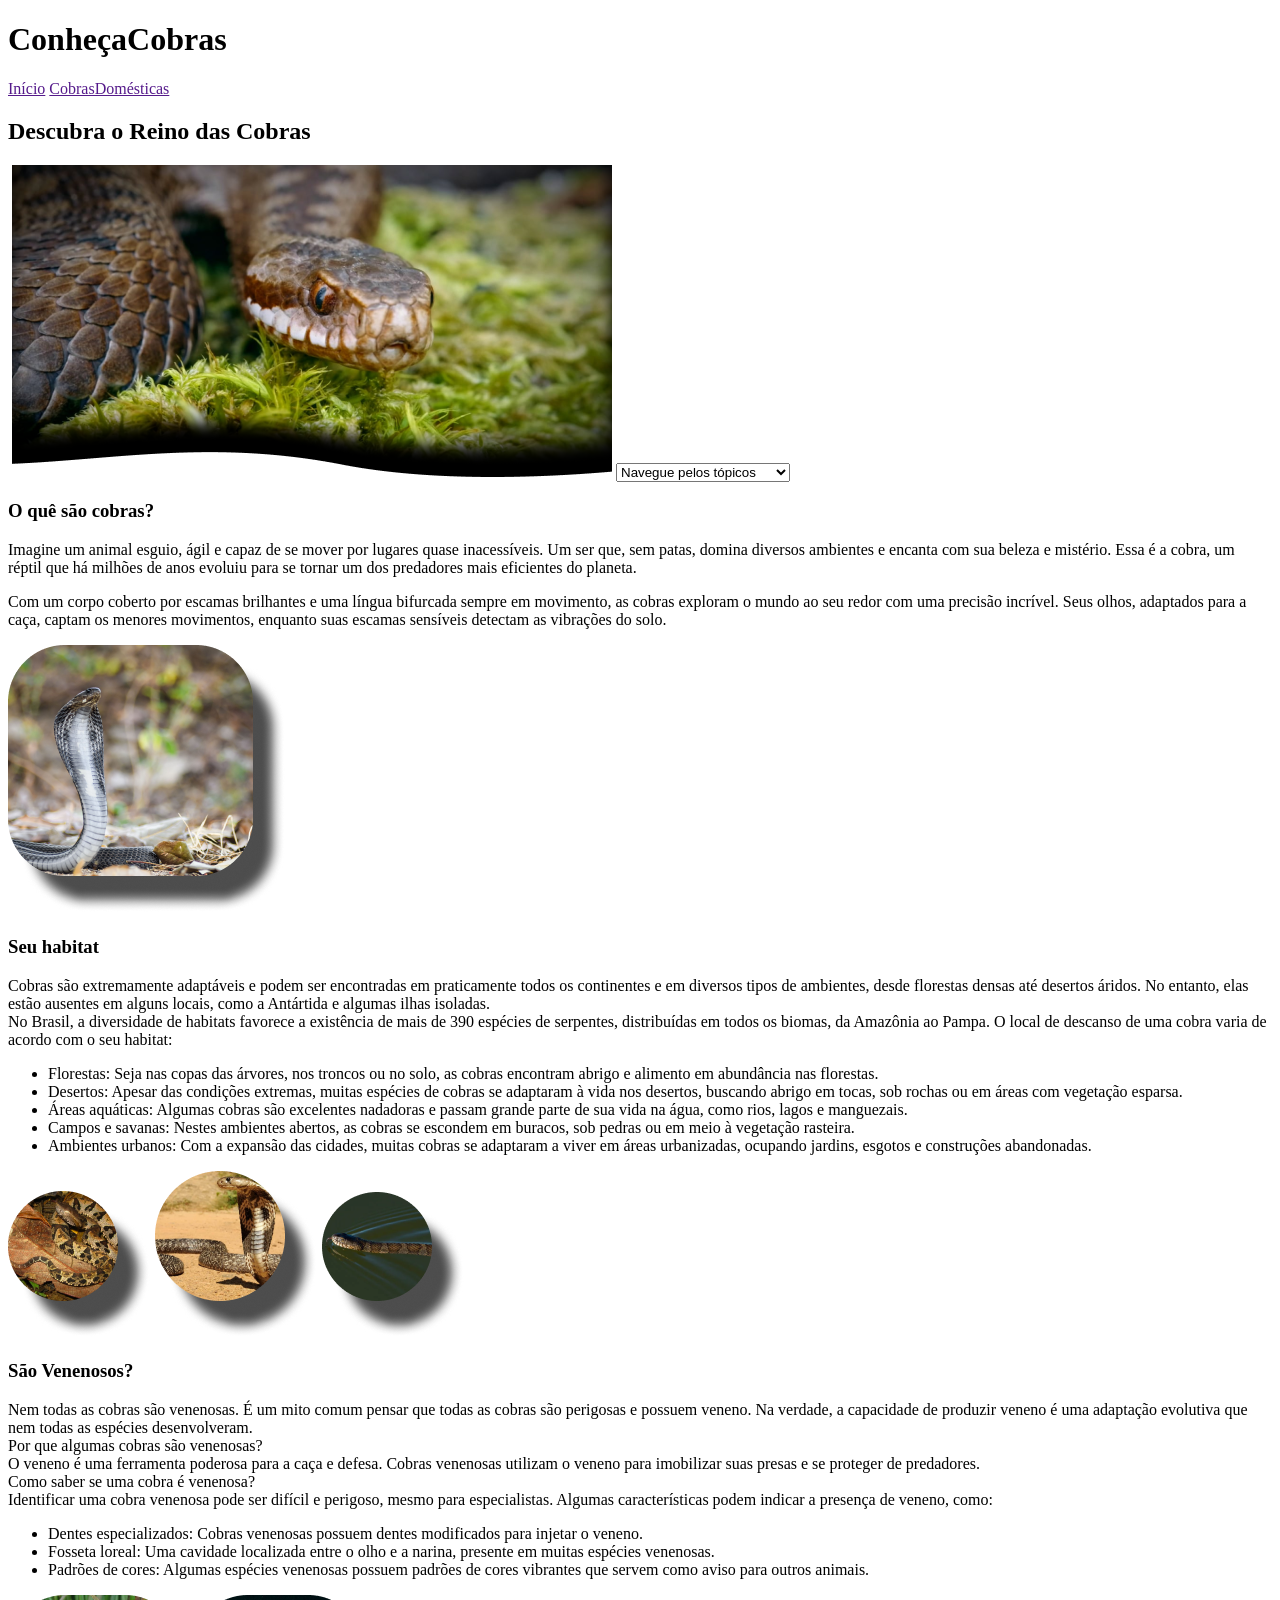
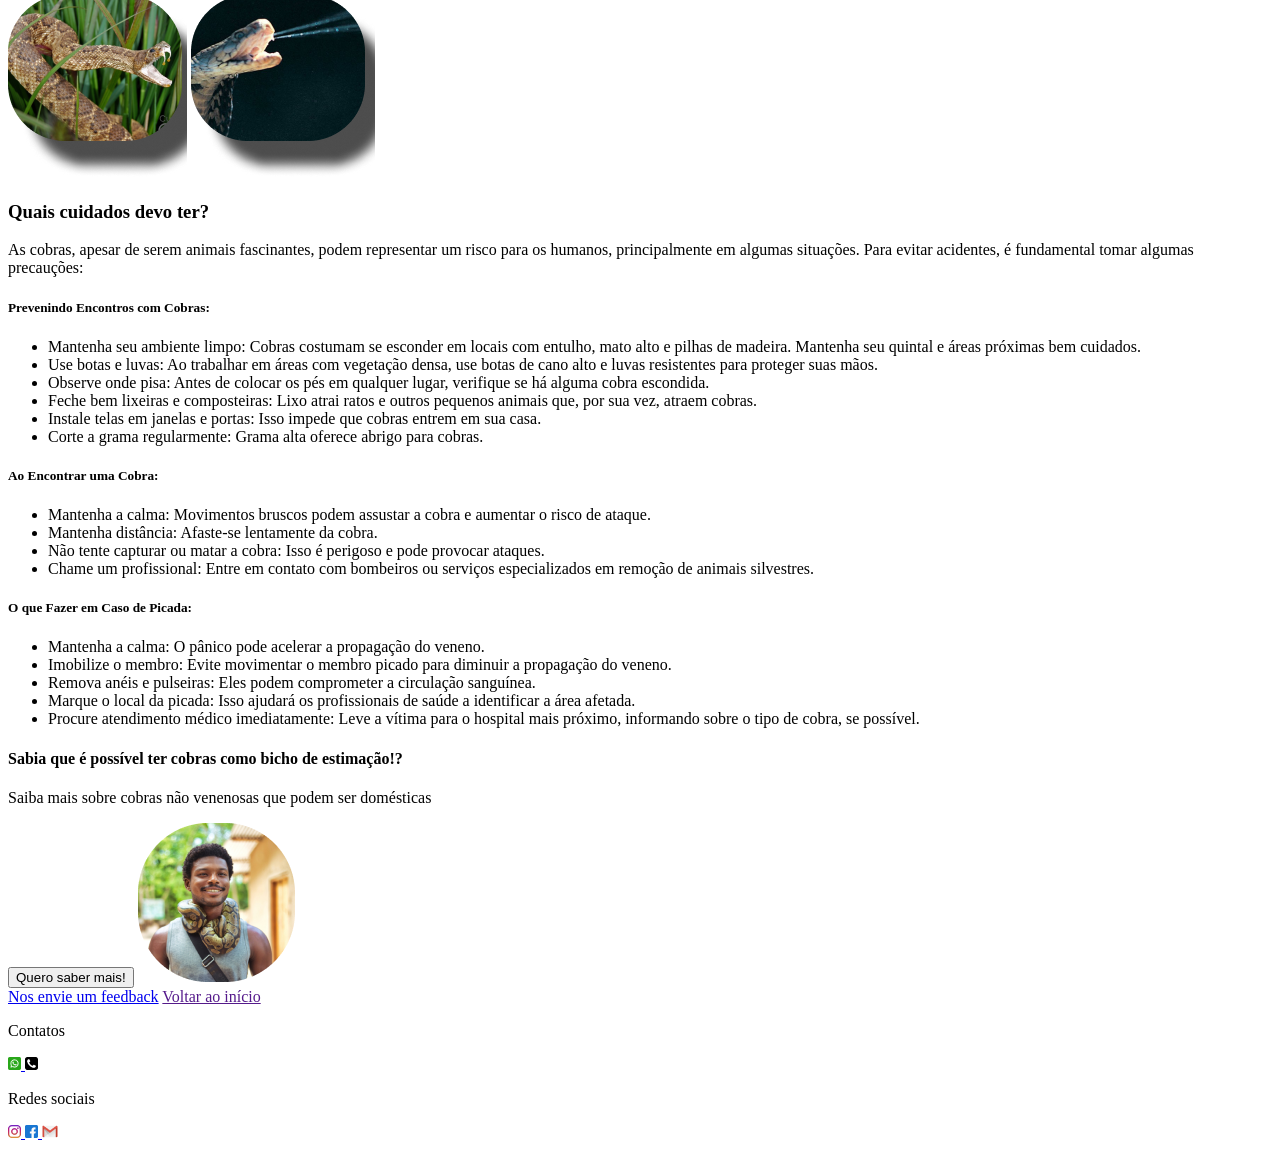
==== index.html @ bbc203fa "Att" ====
<!DOCTYPE html>
<html lang="pt-br">

<head>
  <meta charset="UTF-8" />
  <meta name="viewport" content="width=device-width, initial-scale=1.0" />
  <title>ConheçaCobras</title>
</head>

<body>
  <header>
    <h1>ConheçaCobras</h1>
    <nav>
      <a href="">Início</a>
      <a href="">CobrasDomésticas</a>
    </nav>
  </header>

  <main>
    <!-- Banner -->
    <div>
      <h2>Descubra o Reino das Cobras</h2>
      <img src="" alt="">
      <img src="/IMG/BannerPrincipal.png" alt="" />
      <select name="" id="">
        <option value="0">Navegue pelos tópicos</option>
        <option value="">O quê são Cobras?</option>
        <option value="">Seu Habitat</option>
        <option value="">São venenosos?</option>
        <option value="">Quais cuidados devo ter?</option>
      </select>
    </div>
    <!--Section Cobras  -->
    <section>
      <h3>O quê são cobras?</h3>
      <p>
        Imagine um animal esguio, ágil e capaz de se mover por lugares quase
        inacessíveis. Um ser que, sem patas, domina diversos ambientes e
        encanta com sua beleza e mistério. Essa é a cobra, um réptil que há
        milhões de anos evoluiu para se tornar um dos predadores mais
        eficientes do planeta.
      </p>
      <p>
        Com um corpo coberto por escamas brilhantes e uma língua bifurcada
        sempre em movimento, as cobras exploram o mundo ao seu redor com uma
        precisão incrível. Seus olhos, adaptados para a caça, captam os
        menores movimentos, enquanto suas escamas sensíveis detectam as
        vibrações do solo.
      </p>
      <img src="/IMG/ImagemSect1.png" alt="Imagem foco na cobra" />
    </section>
    <!-- Section Habitat -->
    <section>
      <h3>Seu habitat</h3>
      <p>
        Cobras são extremamente adaptáveis e podem ser encontradas em
        praticamente todos os continentes e em diversos tipos de ambientes,
        desde florestas densas até desertos áridos. No entanto, elas estão
        ausentes em alguns locais, como a Antártida e algumas ilhas isoladas.
        <br />
        No Brasil, a diversidade de habitats favorece a existência de mais de
        390 espécies de serpentes, distribuídas em todos os biomas, da
        Amazônia ao Pampa. O local de descanso de uma cobra varia de acordo
        com o seu habitat:
      </p>
      <ul>
        <li>
          Florestas: Seja nas copas das árvores, nos troncos ou no solo, as
          cobras encontram abrigo e alimento em abundância nas florestas.
        </li>
        <li>
          Desertos: Apesar das condições extremas, muitas espécies de cobras
          se adaptaram à vida nos desertos, buscando abrigo em tocas, sob
          rochas ou em áreas com vegetação esparsa.
        </li>
        <li>
          Áreas aquáticas: Algumas cobras são excelentes nadadoras e passam
          grande parte de sua vida na água, como rios, lagos e manguezais.
        </li>
        <li>
          Campos e savanas: Nestes ambientes abertos, as cobras se escondem em
          buracos, sob pedras ou em meio à vegetação rasteira.
        </li>
        <li>
          Ambientes urbanos: Com a expansão das cidades, muitas cobras se
          adaptaram a viver em áreas urbanizadas, ocupando jardins, esgotos e
          construções abandonadas.
        </li>
      </ul>
      <img src="/IMG/imgSect2.png" alt="Cobra em cima de folhas" />
      <img src="/IMG/imgSect2.1.png" alt="Cobra na areia amarela" />
      <img src="/IMG/imgSect2.2.png" alt="Cobra nadando" />
    </section>
    <!-- Section Veneno -->
    <section>
      <h3>São Venenosos?</h3>
      <p>
        Nem todas as cobras são venenosas. É um mito comum pensar que todas as
        cobras são perigosas e possuem veneno. Na verdade, a capacidade de
        produzir veneno é uma adaptação evolutiva que nem todas as espécies
        desenvolveram. <br />
        Por que algumas cobras são venenosas? <br />
        O veneno é uma ferramenta poderosa para a caça e defesa. Cobras
        venenosas utilizam o veneno para imobilizar suas presas e se proteger
        de predadores. <br />
        Como saber se uma cobra é venenosa? <br />
        Identificar uma cobra venenosa pode ser difícil e perigoso, mesmo para
        especialistas. Algumas características podem indicar a presença de
        veneno, como:
      </p>
      <ul>
        <li>
          Dentes especializados: Cobras venenosas possuem dentes modificados
          para injetar o veneno.
        </li>
        <li>
          Fosseta loreal: Uma cavidade localizada entre o olho e a narina,
          presente em muitas espécies venenosas.
        </li>
        <li>
          Padrões de cores: Algumas espécies venenosas possuem padrões de
          cores vibrantes que servem como aviso para outros animais.
        </li>
      </ul>
      <img src="/IMG/imgsect3.png" alt="Cobra de boca aberta pingando veneno" />
      <img src="/IMG/imgsect3.1.png" alt="Cobra espirrando veneno para fora da boca dela" />
    </section>
    <!-- Section cuidados -->
    <section>
      <h3>Quais cuidados devo ter?</h3>
      <div>
        <!-- Coloco assim? -->
        <!--  -->
        <p>
          As cobras, apesar de serem animais fascinantes, podem representar um
          risco para os humanos, principalmente em algumas situações. Para
          evitar acidentes, é fundamental tomar algumas precauções:
        </p>
      </div>
      <h5>Prevenindo Encontros com Cobras:</h5>
      <ul>
        <li>
          Mantenha seu ambiente limpo: Cobras costumam se esconder em locais
          com entulho, mato alto e pilhas de madeira. Mantenha seu quintal e
          áreas próximas bem cuidados.
        </li>
        <li>
          Use botas e luvas: Ao trabalhar em áreas com vegetação densa, use
          botas de cano alto e luvas resistentes para proteger suas mãos.
        </li>
        <li>
          Observe onde pisa: Antes de colocar os pés em qualquer lugar,
          verifique se há alguma cobra escondida.
        </li>
        <li>
          Feche bem lixeiras e composteiras: Lixo atrai ratos e outros
          pequenos animais que, por sua vez, atraem cobras.
        </li>
        <li>
          Instale telas em janelas e portas: Isso impede que cobras entrem em
          sua casa.
        </li>
        <li>
          Corte a grama regularmente: Grama alta oferece abrigo para cobras.
        </li>
      </ul>
      <h5>Ao Encontrar uma Cobra:</h5>
      <ul>
        <li>
          Mantenha a calma: Movimentos bruscos podem assustar a cobra e
          aumentar o risco de ataque.
        </li>
        <li>Mantenha distância: Afaste-se lentamente da cobra.</li>
        <li>
          Não tente capturar ou matar a cobra: Isso é perigoso e pode provocar
          ataques.
        </li>
        <li>
          Chame um profissional: Entre em contato com bombeiros ou serviços
          especializados em remoção de animais silvestres.
        </li>
      </ul>
      <h5>O que Fazer em Caso de Picada:</h5>
      <ul>
        <li>
          Mantenha a calma: O pânico pode acelerar a propagação do veneno.
        </li>
        <li>
          Imobilize o membro: Evite movimentar o membro picado para diminuir a
          propagação do veneno.
        </li>
        <li>
          Remova anéis e pulseiras: Eles podem comprometer a circulação
          sanguínea.
        </li>
        <li>
          Marque o local da picada: Isso ajudará os profissionais de saúde a
          identificar a área afetada.
        </li>
        <li>
          Procure atendimento médico imediatamente: Leve a vítima para o
          hospital mais próximo, informando sobre o tipo de cobra, se
          possível.
        </li>
      </ul>
    </section>
    <!-- Section link para Cobra Doméstica -->
    <section>
      <h4>Sabia que é possível ter cobras como bicho de estimação!?</h4>
      <p>Saiba mais sobre cobras não venenosas que podem ser domésticas</p>
      <button>Quero saber mais!</button>
      <img src="/IMG/HomemCriador.png" alt="Homem com uma cobra no pescoço sorrindo" />
      <img src="/IMG/Seta.png" alt="Seta indicando para o link" />
    </section>
  </main>
  <footer>
    <nav>
      <a href=")link da outra pag)">Nos envie um feedback</a>
      <a href="">Voltar ao início</a>
      <!-- Como faço a interação? -->
    </nav>
    <div>
      <p>Contatos</p>
      <a href="whatsapp.com" target="_blank">
        <img src="/IMG/whatsapp 1.png" alt="Logo Whatsapp" />
      </a>
      <a href="https://criarmeulink.com.br/u/1726640187" target="_blank">
        <img src="/IMG/botao-de-simbolo-de-telefone 1.png" alt="Logo Telefone" />
      </a>
    </div>
    <div>
      <p>Redes sociais</p>
      <a href="http://instagram.com" target="_blank">
        <img src="/IMG/instagram 1.png" alt="Logo Instagram" />
      </a>
      <a href="http://facebook.com" target="_blank">
        <img src="/IMG/facebook 1.png" alt="Logo Facebook" />
      </a>
      <a href="http://gmail.com" target="_blank">
        <img src="/IMG/gmail 1.png" alt="Logo Gmail" />
      </a>
    </div>
  </footer>
</body>

</html>
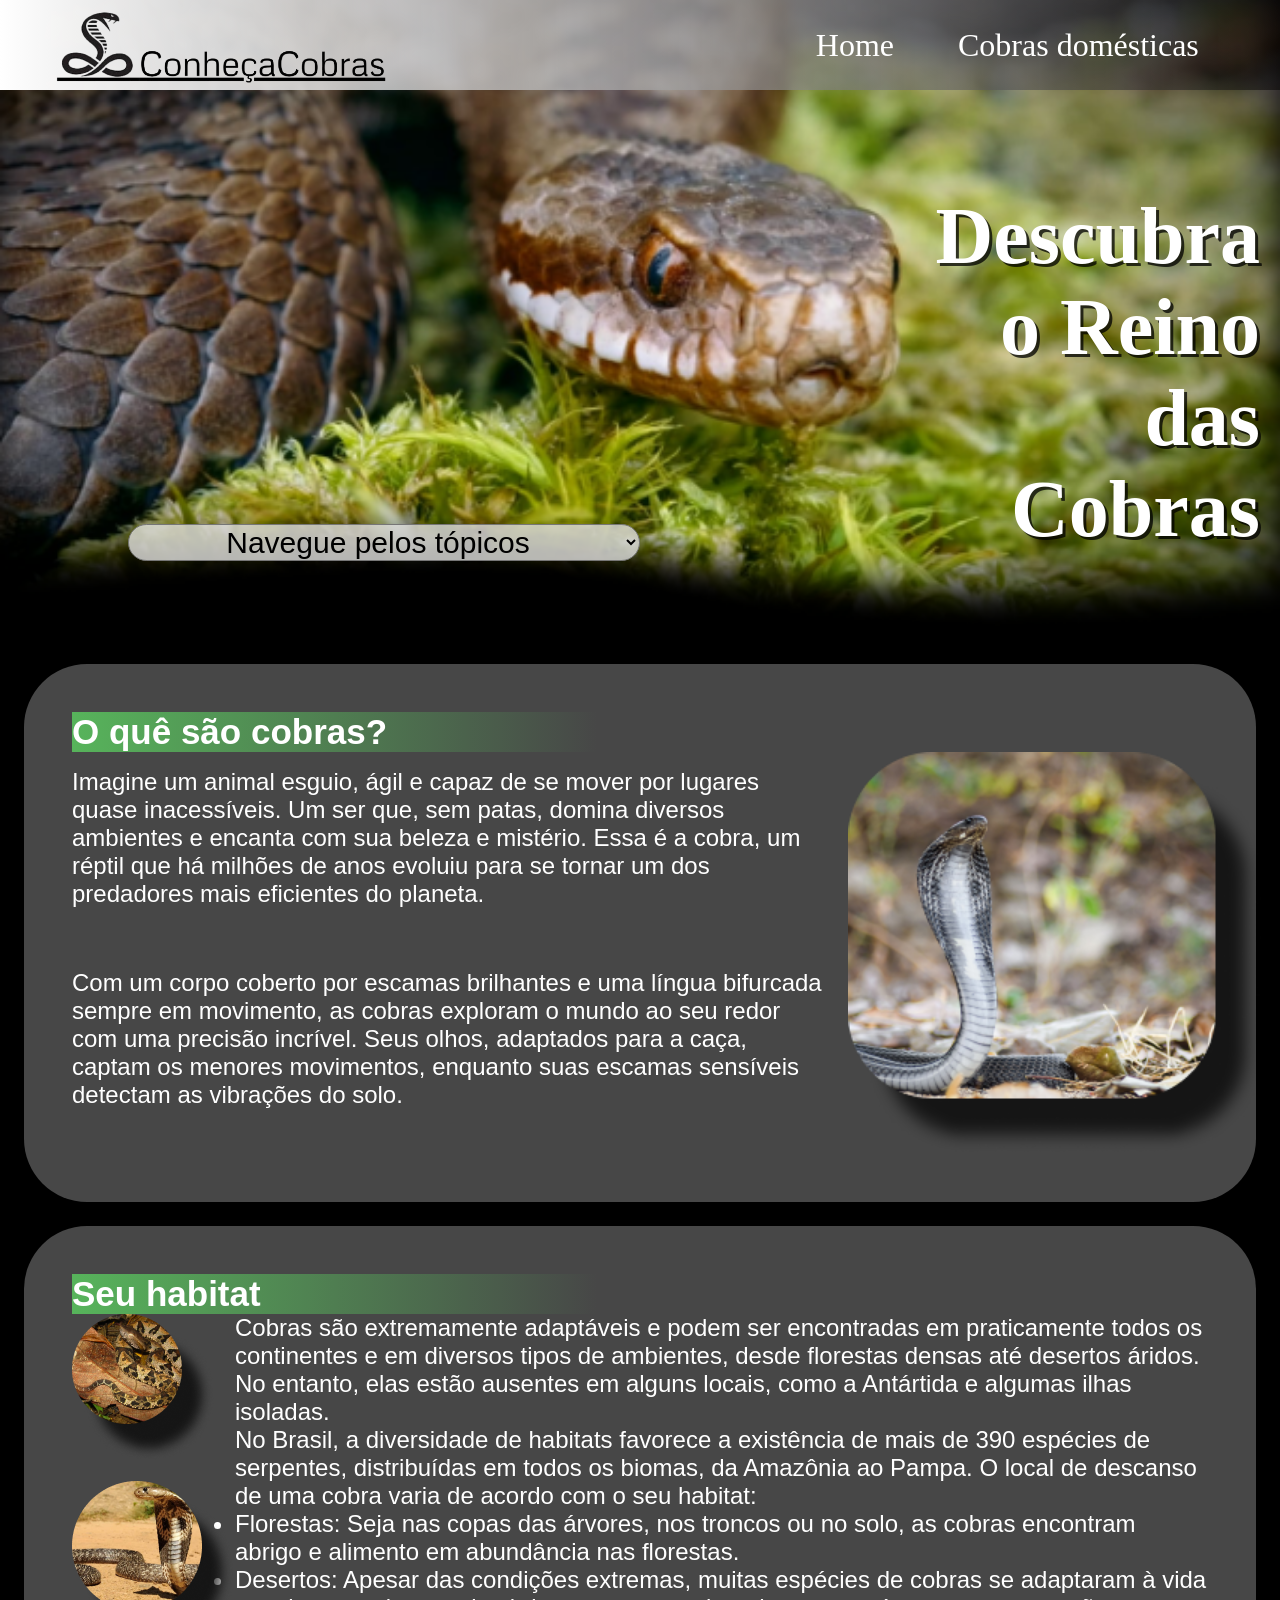
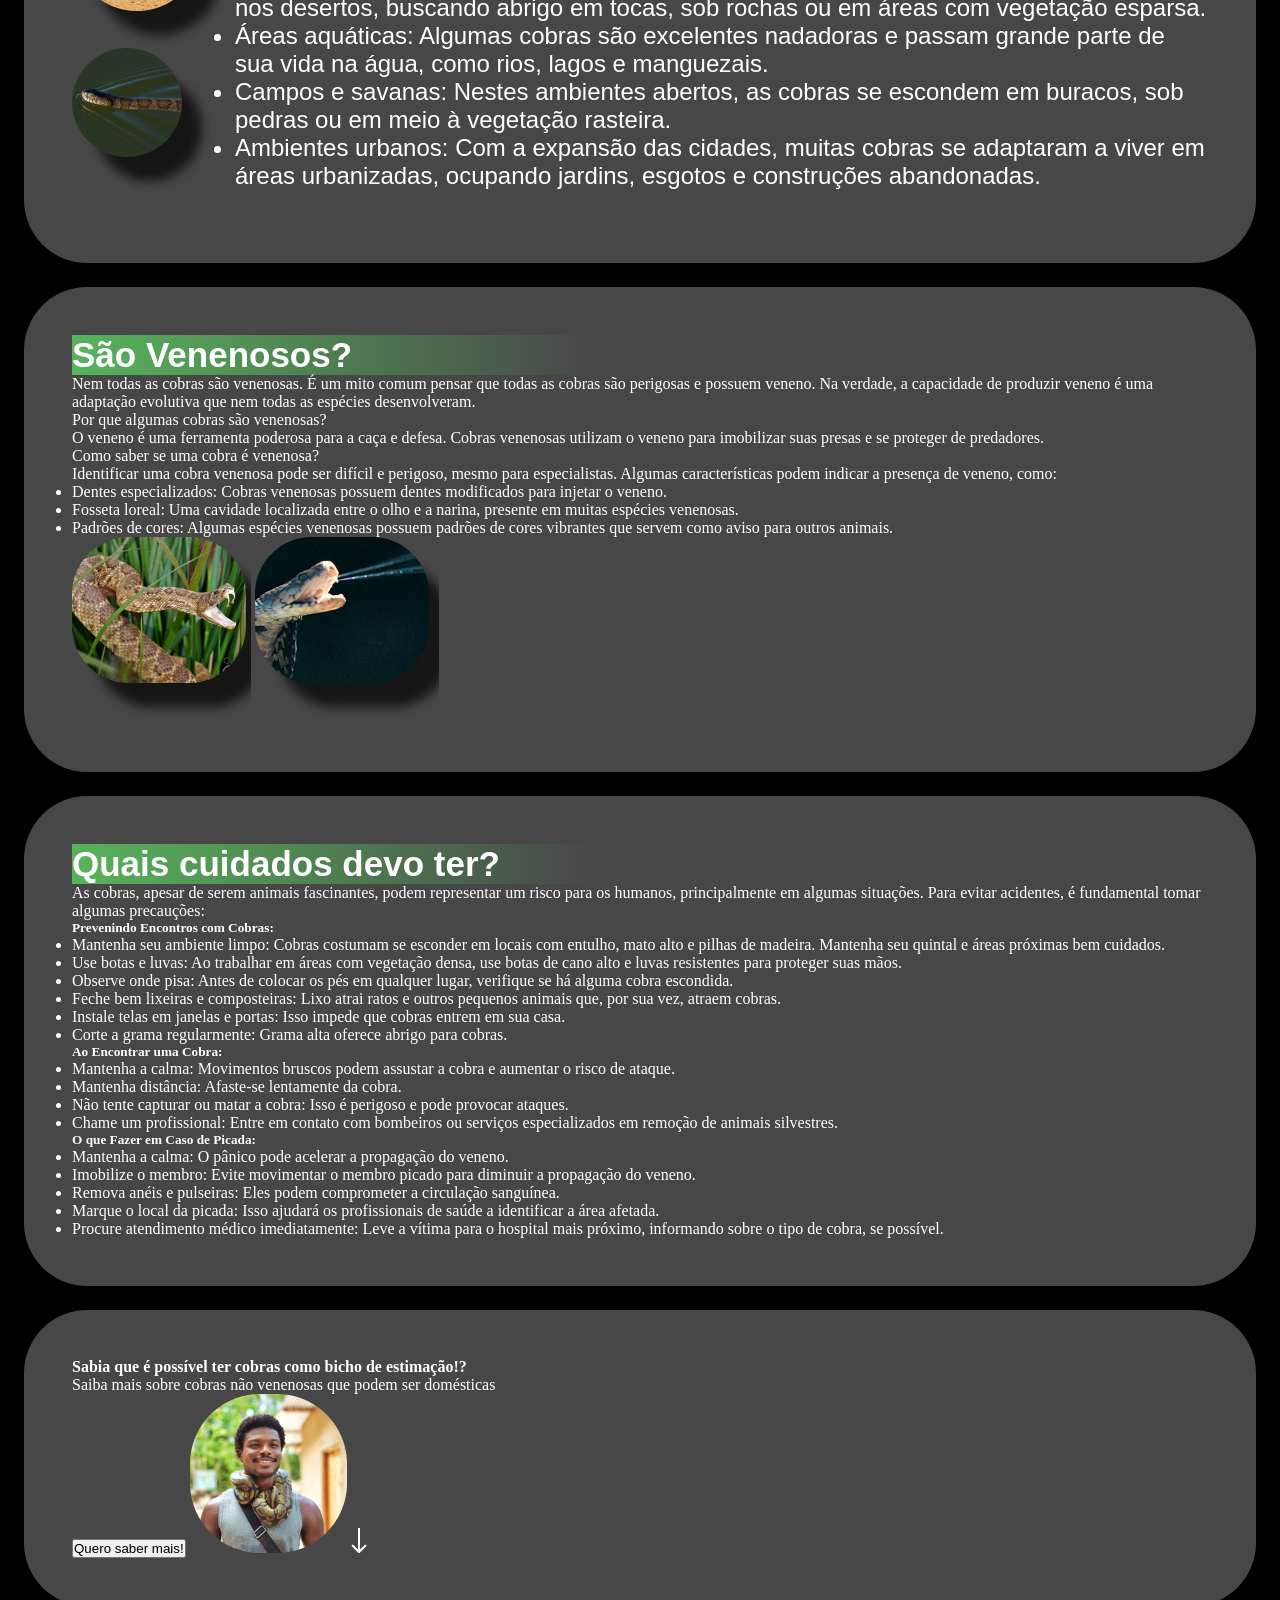
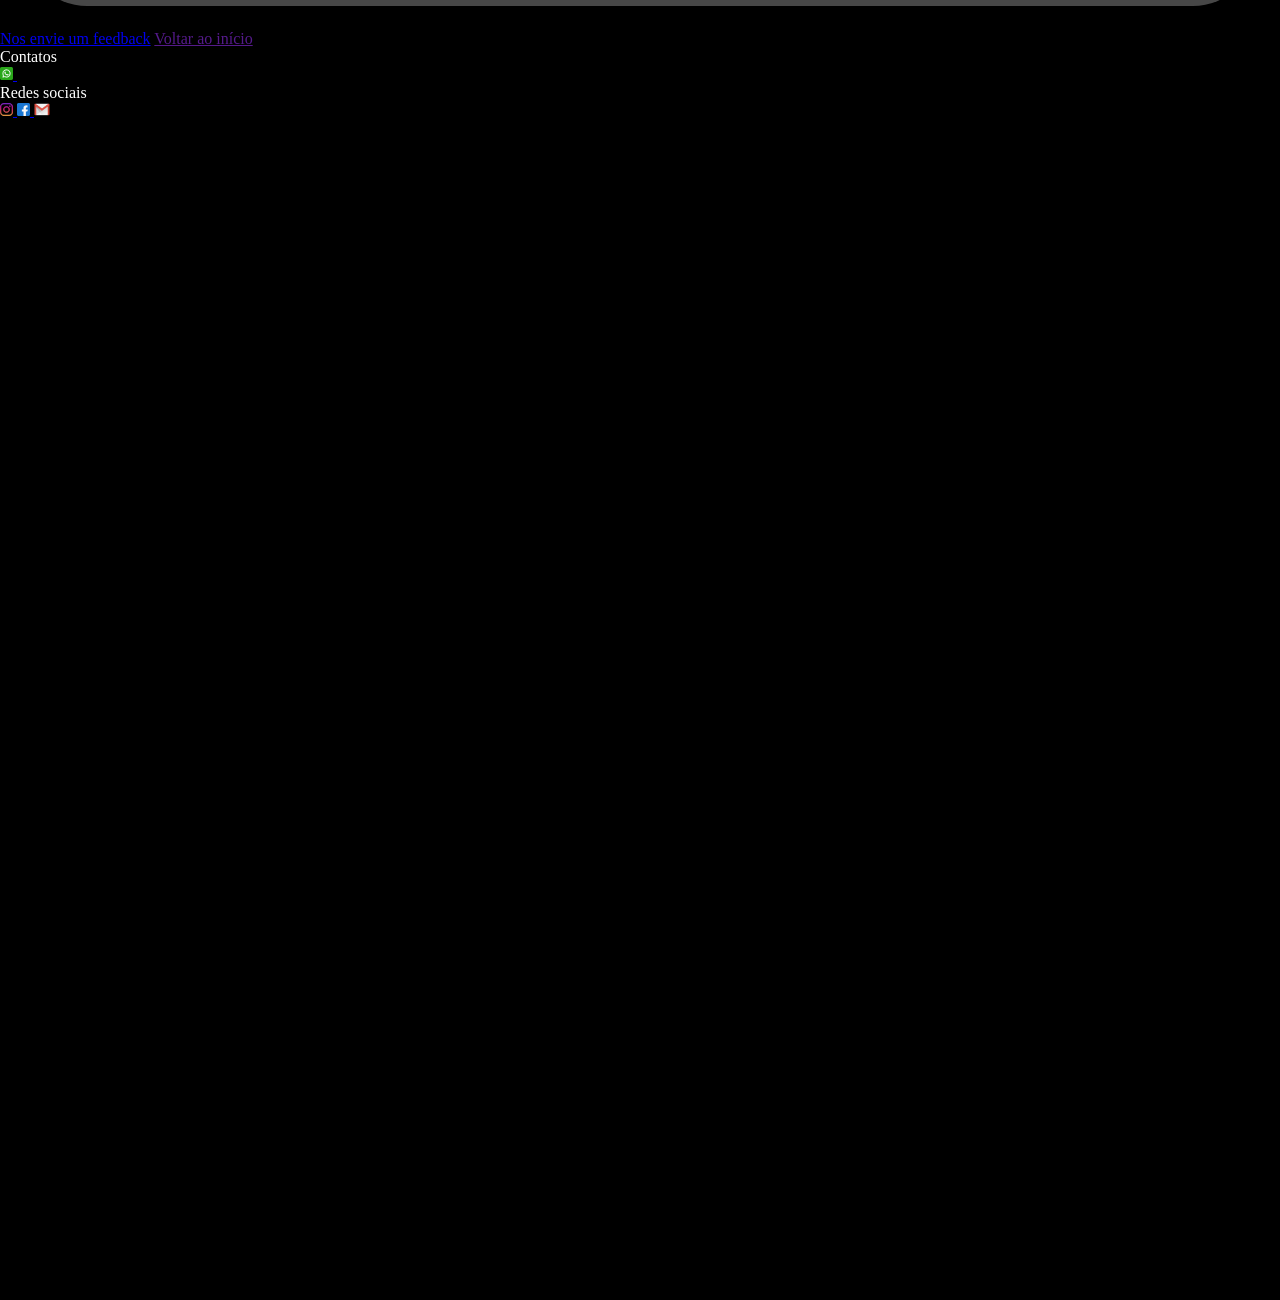
==== commit 8bbbcef2: "Metade do CSS" ====
--- a/index.html
+++ b/index.html
@@ -1,246 +1,273 @@
 <!DOCTYPE html>
 <html lang="pt-br">
-
-<head>
-  <meta charset="UTF-8" />
-  <meta name="viewport" content="width=device-width, initial-scale=1.0" />
-  <title>ConheçaCobras</title>
-</head>
-
-<body>
-  <header>
-    <h1>ConheçaCobras</h1>
-    <nav>
-      <a href="">Início</a>
-      <a href="">CobrasDomésticas</a>
-    </nav>
-  </header>
-
-  <main>
-    <!-- Banner -->
-    <div>
-      <h2>Descubra o Reino das Cobras</h2>
-      <img src="" alt="">
-      <img src="/IMG/BannerPrincipal.png" alt="" />
-      <select name="" id="">
-        <option value="0">Navegue pelos tópicos</option>
-        <option value="">O quê são Cobras?</option>
-        <option value="">Seu Habitat</option>
-        <option value="">São venenosos?</option>
-        <option value="">Quais cuidados devo ter?</option>
-      </select>
-    </div>
-    <!--Section Cobras  -->
-    <section>
-      <h3>O quê são cobras?</h3>
-      <p>
-        Imagine um animal esguio, ágil e capaz de se mover por lugares quase
-        inacessíveis. Um ser que, sem patas, domina diversos ambientes e
-        encanta com sua beleza e mistério. Essa é a cobra, um réptil que há
-        milhões de anos evoluiu para se tornar um dos predadores mais
-        eficientes do planeta.
-      </p>
-      <p>
-        Com um corpo coberto por escamas brilhantes e uma língua bifurcada
-        sempre em movimento, as cobras exploram o mundo ao seu redor com uma
-        precisão incrível. Seus olhos, adaptados para a caça, captam os
-        menores movimentos, enquanto suas escamas sensíveis detectam as
-        vibrações do solo.
-      </p>
-      <img src="/IMG/ImagemSect1.png" alt="Imagem foco na cobra" />
-    </section>
-    <!-- Section Habitat -->
-    <section>
-      <h3>Seu habitat</h3>
-      <p>
-        Cobras são extremamente adaptáveis e podem ser encontradas em
-        praticamente todos os continentes e em diversos tipos de ambientes,
-        desde florestas densas até desertos áridos. No entanto, elas estão
-        ausentes em alguns locais, como a Antártida e algumas ilhas isoladas.
-        <br />
-        No Brasil, a diversidade de habitats favorece a existência de mais de
-        390 espécies de serpentes, distribuídas em todos os biomas, da
-        Amazônia ao Pampa. O local de descanso de uma cobra varia de acordo
-        com o seu habitat:
-      </p>
-      <ul>
-        <li>
-          Florestas: Seja nas copas das árvores, nos troncos ou no solo, as
-          cobras encontram abrigo e alimento em abundância nas florestas.
-        </li>
-        <li>
-          Desertos: Apesar das condições extremas, muitas espécies de cobras
-          se adaptaram à vida nos desertos, buscando abrigo em tocas, sob
-          rochas ou em áreas com vegetação esparsa.
-        </li>
-        <li>
-          Áreas aquáticas: Algumas cobras são excelentes nadadoras e passam
-          grande parte de sua vida na água, como rios, lagos e manguezais.
-        </li>
-        <li>
-          Campos e savanas: Nestes ambientes abertos, as cobras se escondem em
-          buracos, sob pedras ou em meio à vegetação rasteira.
-        </li>
-        <li>
-          Ambientes urbanos: Com a expansão das cidades, muitas cobras se
-          adaptaram a viver em áreas urbanizadas, ocupando jardins, esgotos e
-          construções abandonadas.
-        </li>
-      </ul>
-      <img src="/IMG/imgSect2.png" alt="Cobra em cima de folhas" />
-      <img src="/IMG/imgSect2.1.png" alt="Cobra na areia amarela" />
-      <img src="/IMG/imgSect2.2.png" alt="Cobra nadando" />
-    </section>
-    <!-- Section Veneno -->
-    <section>
-      <h3>São Venenosos?</h3>
-      <p>
-        Nem todas as cobras são venenosas. É um mito comum pensar que todas as
-        cobras são perigosas e possuem veneno. Na verdade, a capacidade de
-        produzir veneno é uma adaptação evolutiva que nem todas as espécies
-        desenvolveram. <br />
-        Por que algumas cobras são venenosas? <br />
-        O veneno é uma ferramenta poderosa para a caça e defesa. Cobras
-        venenosas utilizam o veneno para imobilizar suas presas e se proteger
-        de predadores. <br />
-        Como saber se uma cobra é venenosa? <br />
-        Identificar uma cobra venenosa pode ser difícil e perigoso, mesmo para
-        especialistas. Algumas características podem indicar a presença de
-        veneno, como:
-      </p>
-      <ul>
-        <li>
-          Dentes especializados: Cobras venenosas possuem dentes modificados
-          para injetar o veneno.
-        </li>
-        <li>
-          Fosseta loreal: Uma cavidade localizada entre o olho e a narina,
-          presente em muitas espécies venenosas.
-        </li>
-        <li>
-          Padrões de cores: Algumas espécies venenosas possuem padrões de
-          cores vibrantes que servem como aviso para outros animais.
-        </li>
-      </ul>
-      <img src="/IMG/imgsect3.png" alt="Cobra de boca aberta pingando veneno" />
-      <img src="/IMG/imgsect3.1.png" alt="Cobra espirrando veneno para fora da boca dela" />
-    </section>
-    <!-- Section cuidados -->
-    <section>
-      <h3>Quais cuidados devo ter?</h3>
+  <head>
+    <meta charset="UTF-8" />
+    <meta name="viewport" content="width=device-width, initial-scale=1.0" />
+    <link rel="stylesheet" href="style.css" />
+    <title>ConheçaCobras</title>
+  </head>
+
+  <body>
+    <header>
+      <div class="container">
+        <div class="flex">
+          <a href=""><img src="IMG/Cobra logo.png" alt="" /></a>
+          <nav>
+            <ul>
+              <li><a href="#">Home</a></li>
+              <li><a href="#">Cobras domésticas</a></li>
+            </ul>
+          </nav>
+        </div>
+      </div>
+    </header>
+
+    <main>
+      <!-- Banner -->
+      <div class="banner">
+        <h1 id="titulobanner">Descubra o Reino das Cobras</h1>
+        <select name="" id="topicos">
+          <option value="0">Navegue pelos tópicos</option>
+          <option value="">O quê são Cobras?</option>
+          <option value="">Seu Habitat</option>
+          <option value="">São venenosos?</option>
+          <option value="">Quais cuidados devo ter?</option>
+        </select>
+      </div>
+      <!--Section Cobras  -->
+      <section class="section1grid">
+        <h3>O quê são cobras?</h3>
+        <div class="sectiondiv1">
+          <p class="paragrafo1">
+            Imagine um animal esguio, ágil e capaz de se mover por lugares quase
+            inacessíveis. Um ser que, sem patas, domina diversos ambientes e
+            encanta com sua beleza e mistério. Essa é a cobra, um réptil que há
+            milhões de anos evoluiu para se tornar um dos predadores mais
+            eficientes do planeta.
+          </p>
+          <p class="paragrafo2">
+            Com um corpo coberto por escamas brilhantes e uma língua bifurcada
+            sempre em movimento, as cobras exploram o mundo ao seu redor com uma
+            precisão incrível. Seus olhos, adaptados para a caça, captam os
+            menores movimentos, enquanto suas escamas sensíveis detectam as
+            vibrações do solo.
+          </p>
+          <img class="imagem1" src="/IMG/ImagemSect1.png" alt="Imagem foco na cobra" />
+        </div>
+      </section>
+
+
+      <!-- Section Habitat -->
+      <section>
+        <h3>Seu habitat</h3>
+        <div class="section2div">
+          <div class="paragrafo3">
+          <p>
+            Cobras são extremamente adaptáveis e podem ser encontradas em
+            praticamente todos os continentes e em diversos tipos de ambientes,
+            desde florestas densas até desertos áridos. No entanto, elas estão
+            ausentes em alguns locais, como a Antártida e algumas ilhas isoladas.
+            <br />
+            No Brasil, a diversidade de habitats favorece a existência de mais de
+            390 espécies de serpentes, distribuídas em todos os biomas, da
+            Amazônia ao Pampa. O local de descanso de uma cobra varia de acordo
+            com o seu habitat:
+          </p>
+          <ul>
+            <li>
+              Florestas: Seja nas copas das árvores, nos troncos ou no solo, as
+              cobras encontram abrigo e alimento em abundância nas florestas.
+            </li>
+            <li>
+              Desertos: Apesar das condições extremas, muitas espécies de cobras
+              se adaptaram à vida nos desertos, buscando abrigo em tocas, sob
+              rochas ou em áreas com vegetação esparsa.
+            </li>
+            <li>
+              Áreas aquáticas: Algumas cobras são excelentes nadadoras e passam
+              grande parte de sua vida na água, como rios, lagos e manguezais.
+            </li>
+            <li>
+              Campos e savanas: Nestes ambientes abertos, as cobras se escondem em
+              buracos, sob pedras ou em meio à vegetação rasteira.
+            </li>
+            <li>
+              Ambientes urbanos: Com a expansão das cidades, muitas cobras se
+              adaptaram a viver em áreas urbanizadas, ocupando jardins, esgotos e
+              construções abandonadas.
+            </li>
+          </ul>
+          </div>
+          <img class="imagem2" src="/IMG/imgSect2.png" alt="Cobra em cima de folhas" />
+          <img class="imagem3" src="/IMG/imgSect2.1.png" alt="Cobra na areia amarela" />
+          <img class="imagem4" src="/IMG/imgSect2.2.png" alt="Cobra nadando" />
+        </div>
+      </section>
+
+
+      <!-- Section Veneno -->
+      <section>
+        <h3>São Venenosos?</h3>
+        <p>
+          Nem todas as cobras são venenosas. É um mito comum pensar que todas as
+          cobras são perigosas e possuem veneno. Na verdade, a capacidade de
+          produzir veneno é uma adaptação evolutiva que nem todas as espécies
+          desenvolveram. <br />
+          Por que algumas cobras são venenosas? <br />
+          O veneno é uma ferramenta poderosa para a caça e defesa. Cobras
+          venenosas utilizam o veneno para imobilizar suas presas e se proteger
+          de predadores. <br />
+          Como saber se uma cobra é venenosa? <br />
+          Identificar uma cobra venenosa pode ser difícil e perigoso, mesmo para
+          especialistas. Algumas características podem indicar a presença de
+          veneno, como:
+        </p>
+        <ul>
+          <li>
+            Dentes especializados: Cobras venenosas possuem dentes modificados
+            para injetar o veneno.
+          </li>
+          <li>
+            Fosseta loreal: Uma cavidade localizada entre o olho e a narina,
+            presente em muitas espécies venenosas.
+          </li>
+          <li>
+            Padrões de cores: Algumas espécies venenosas possuem padrões de
+            cores vibrantes que servem como aviso para outros animais.
+          </li>
+        </ul>
+        <img
+          src="/IMG/imgsect3.png"
+          alt="Cobra de boca aberta pingando veneno"
+        />
+        <img
+          src="/IMG/imgsect3.1.png"
+          alt="Cobra espirrando veneno para fora da boca dela"
+        />
+      </section>
+
+
+      <!-- Section cuidados -->
+      <section>
+        <h3>Quais cuidados devo ter?</h3>
+        <div>
+          <!-- Coloco assim? -->
+          <!--  -->
+          <p>
+            As cobras, apesar de serem animais fascinantes, podem representar um
+            risco para os humanos, principalmente em algumas situações. Para
+            evitar acidentes, é fundamental tomar algumas precauções:
+          </p>
+        </div>
+        <h5>Prevenindo Encontros com Cobras:</h5>
+        <ul>
+          <li>
+            Mantenha seu ambiente limpo: Cobras costumam se esconder em locais
+            com entulho, mato alto e pilhas de madeira. Mantenha seu quintal e
+            áreas próximas bem cuidados.
+          </li>
+          <li>
+            Use botas e luvas: Ao trabalhar em áreas com vegetação densa, use
+            botas de cano alto e luvas resistentes para proteger suas mãos.
+          </li>
+          <li>
+            Observe onde pisa: Antes de colocar os pés em qualquer lugar,
+            verifique se há alguma cobra escondida.
+          </li>
+          <li>
+            Feche bem lixeiras e composteiras: Lixo atrai ratos e outros
+            pequenos animais que, por sua vez, atraem cobras.
+          </li>
+          <li>
+            Instale telas em janelas e portas: Isso impede que cobras entrem em
+            sua casa.
+          </li>
+          <li>
+            Corte a grama regularmente: Grama alta oferece abrigo para cobras.
+          </li>
+        </ul>
+        <h5>Ao Encontrar uma Cobra:</h5>
+        <ul>
+          <li>
+            Mantenha a calma: Movimentos bruscos podem assustar a cobra e
+            aumentar o risco de ataque.
+          </li>
+          <li>Mantenha distância: Afaste-se lentamente da cobra.</li>
+          <li>
+            Não tente capturar ou matar a cobra: Isso é perigoso e pode provocar
+            ataques.
+          </li>
+          <li>
+            Chame um profissional: Entre em contato com bombeiros ou serviços
+            especializados em remoção de animais silvestres.
+          </li>
+        </ul>
+        <h5>O que Fazer em Caso de Picada:</h5>
+        <ul>
+          <li>
+            Mantenha a calma: O pânico pode acelerar a propagação do veneno.
+          </li>
+          <li>
+            Imobilize o membro: Evite movimentar o membro picado para diminuir a
+            propagação do veneno.
+          </li>
+          <li>
+            Remova anéis e pulseiras: Eles podem comprometer a circulação
+            sanguínea.
+          </li>
+          <li>
+            Marque o local da picada: Isso ajudará os profissionais de saúde a
+            identificar a área afetada.
+          </li>
+          <li>
+            Procure atendimento médico imediatamente: Leve a vítima para o
+            hospital mais próximo, informando sobre o tipo de cobra, se
+            possível.
+          </li>
+        </ul>
+      </section>
+      <!-- Section link para Cobra Doméstica -->
+      <section>
+        <h4>Sabia que é possível ter cobras como bicho de estimação!?</h4>
+        <p>Saiba mais sobre cobras não venenosas que podem ser domésticas</p>
+        <button>Quero saber mais!</button>
+        <img
+          src="/IMG/HomemCriador.png"
+          alt="Homem com uma cobra no pescoço sorrindo"
+        />
+        <img src="/IMG/Seta.png" alt="Seta indicando para o link" />
+      </section>
+    </main>
+    <footer>
+      <nav>
+        <a href=")link da outra pag)">Nos envie um feedback</a>
+        <a href="">Voltar ao início</a>
+        <!-- Como faço a interação? -->
+      </nav>
       <div>
-        <!-- Coloco assim? -->
-        <!--  -->
-        <p>
-          As cobras, apesar de serem animais fascinantes, podem representar um
-          risco para os humanos, principalmente em algumas situações. Para
-          evitar acidentes, é fundamental tomar algumas precauções:
-        </p>
-      </div>
-      <h5>Prevenindo Encontros com Cobras:</h5>
-      <ul>
-        <li>
-          Mantenha seu ambiente limpo: Cobras costumam se esconder em locais
-          com entulho, mato alto e pilhas de madeira. Mantenha seu quintal e
-          áreas próximas bem cuidados.
-        </li>
-        <li>
-          Use botas e luvas: Ao trabalhar em áreas com vegetação densa, use
-          botas de cano alto e luvas resistentes para proteger suas mãos.
-        </li>
-        <li>
-          Observe onde pisa: Antes de colocar os pés em qualquer lugar,
-          verifique se há alguma cobra escondida.
-        </li>
-        <li>
-          Feche bem lixeiras e composteiras: Lixo atrai ratos e outros
-          pequenos animais que, por sua vez, atraem cobras.
-        </li>
-        <li>
-          Instale telas em janelas e portas: Isso impede que cobras entrem em
-          sua casa.
-        </li>
-        <li>
-          Corte a grama regularmente: Grama alta oferece abrigo para cobras.
-        </li>
-      </ul>
-      <h5>Ao Encontrar uma Cobra:</h5>
-      <ul>
-        <li>
-          Mantenha a calma: Movimentos bruscos podem assustar a cobra e
-          aumentar o risco de ataque.
-        </li>
-        <li>Mantenha distância: Afaste-se lentamente da cobra.</li>
-        <li>
-          Não tente capturar ou matar a cobra: Isso é perigoso e pode provocar
-          ataques.
-        </li>
-        <li>
-          Chame um profissional: Entre em contato com bombeiros ou serviços
-          especializados em remoção de animais silvestres.
-        </li>
-      </ul>
-      <h5>O que Fazer em Caso de Picada:</h5>
-      <ul>
-        <li>
-          Mantenha a calma: O pânico pode acelerar a propagação do veneno.
-        </li>
-        <li>
-          Imobilize o membro: Evite movimentar o membro picado para diminuir a
-          propagação do veneno.
-        </li>
-        <li>
-          Remova anéis e pulseiras: Eles podem comprometer a circulação
-          sanguínea.
-        </li>
-        <li>
-          Marque o local da picada: Isso ajudará os profissionais de saúde a
-          identificar a área afetada.
-        </li>
-        <li>
-          Procure atendimento médico imediatamente: Leve a vítima para o
-          hospital mais próximo, informando sobre o tipo de cobra, se
-          possível.
-        </li>
-      </ul>
-    </section>
-    <!-- Section link para Cobra Doméstica -->
-    <section>
-      <h4>Sabia que é possível ter cobras como bicho de estimação!?</h4>
-      <p>Saiba mais sobre cobras não venenosas que podem ser domésticas</p>
-      <button>Quero saber mais!</button>
-      <img src="/IMG/HomemCriador.png" alt="Homem com uma cobra no pescoço sorrindo" />
-      <img src="/IMG/Seta.png" alt="Seta indicando para o link" />
-    </section>
-  </main>
-  <footer>
-    <nav>
-      <a href=")link da outra pag)">Nos envie um feedback</a>
-      <a href="">Voltar ao início</a>
-      <!-- Como faço a interação? -->
-    </nav>
-    <div>
-      <p>Contatos</p>
-      <a href="whatsapp.com" target="_blank">
-        <img src="/IMG/whatsapp 1.png" alt="Logo Whatsapp" />
-      </a>
-      <a href="https://criarmeulink.com.br/u/1726640187" target="_blank">
-        <img src="/IMG/botao-de-simbolo-de-telefone 1.png" alt="Logo Telefone" />
-      </a>
-    </div>
-    <div>
-      <p>Redes sociais</p>
-      <a href="http://instagram.com" target="_blank">
-        <img src="/IMG/instagram 1.png" alt="Logo Instagram" />
-      </a>
-      <a href="http://facebook.com" target="_blank">
-        <img src="/IMG/facebook 1.png" alt="Logo Facebook" />
-      </a>
-      <a href="http://gmail.com" target="_blank">
-        <img src="/IMG/gmail 1.png" alt="Logo Gmail" />
-      </a>
-    </div>
-  </footer>
-</body>
-
-</html>+        <p>Contatos</p>
+        <a href="whatsapp.com" target="_blank">
+          <img src="/IMG/whatsapp 1.png" alt="Logo Whatsapp" />
+        </a>
+        <a href="https://criarmeulink.com.br/u/1726640187" target="_blank">
+          <img
+            src="/IMG/botao-de-simbolo-de-telefone 1.png"
+            alt="Logo Telefone"
+          />
+        </a>
+      </div>
+      <div>
+        <p>Redes sociais</p>
+        <a href="http://instagram.com" target="_blank">
+          <img src="/IMG/instagram 1.png" alt="Logo Instagram" />
+        </a>
+        <a href="http://facebook.com" target="_blank">
+          <img src="/IMG/facebook 1.png" alt="Logo Facebook" />
+        </a>
+        <a href="http://gmail.com" target="_blank">
+          <img src="/IMG/gmail 1.png" alt="Logo Gmail" />
+        </a>
+      </div>
+    </footer>
+  </body>
+</html>
--- a/style.css
+++ b/style.css
@@ -0,0 +1,146 @@
+*{
+    padding: 0;
+    margin: 0;
+    box-sizing: border-box;
+}
+html{
+    height: 500vh;
+    background-color: black;
+    color: white;
+}
+
+.container{
+    max-width: 1280px;
+    margin: auto;
+}
+.flex{
+    display: flex;
+    align-items: center;
+    justify-content: space-between;
+    height: 10px;
+}
+header{
+    background: linear-gradient(to right,#ffffff, #0503038d);
+    ;
+    width: 100%;
+    padding: 40px 4%;
+    position: fixed;
+    top: 0;
+    left: 0;
+}
+header img{
+    height: 12rem;
+    margin-top: 1rem;
+}
+header ul{
+    list-style-type: none;
+}
+header ul li{
+    display: inline;
+    margin: 0 30px;
+    font-size: 2rem;
+}
+header ul li a{
+    color: white;
+    text-decoration: none;
+}
+.banner{
+    height: 40rem;
+    background-image: url(IMG/BannerPrincipal.png);
+    background-position: center;
+    background-repeat: no-repeat;
+    background-size:cover;
+
+    display: grid ;
+    grid-template-columns: repeat(10, 1fr);
+    grid-template-rows: repeat(10, 1fr);
+
+}
+#topicos{
+    grid-column: 2/6;
+    grid-row: 9/10;
+    margin:15px 0;
+    font-size: 30px;
+    text-align: center;
+    background-color: rgba(223, 223, 222, 0.807) ;
+    border-radius: 30px;
+}
+#titulobanner{
+    font-size:5em;
+    text-shadow: rgba(0, 0, 0, 0.758) 3px 3px;
+    color: white;
+    grid-column: 8/11;
+    grid-row: 4/7;
+    text-align: end;
+    margin-right: 20px;
+
+}
+
+section{
+    background-color: #474747;
+    border-radius: 63px;
+    margin: 1.5rem;
+    padding: 3rem;
+}
+h3{
+    font-family: "Raleway", sans-serif;
+    font-size: 35px;
+    background: linear-gradient(to right,#57B45B, #47474768);
+    width: 15em;
+
+}
+
+.sectiondiv1{
+    display: grid;
+    grid-template-columns: repeat(3, 1fr) ;
+    font-family: "DM Sans", sans-serif;
+    font-size: 1.5rem;
+    ;
+
+}
+
+.paragrafo1{
+    grid-row: 1/2;
+    grid-column: 1/3;
+    padding: 1rem 0;
+
+}
+.paragrafo2{
+    grid-row: 2/3;
+    grid-column: 1/3;
+    padding: 1rem 0;
+}
+.imagem1{
+    grid-row: 1/3;
+    grid-column: 3/4;
+    width: 130%;
+    place-self:center;
+    padding-left: 20%;
+    
+}
+
+.section2div{
+    display: grid;
+    grid-template-columns: repeat(1fr 4fr);
+    grid-template-rows: repeat(3, 1fr);
+    font-family: "DM Sans", sans-serif;
+    font-size: 1.5rem;
+
+}
+
+.paragrafo3{
+    grid-column: 2/5;
+    grid-row: 1/4;
+}
+.imagem2{
+    grid-column: 1/2;
+    grid-row: 1/2;
+}
+.imagem3{
+    grid-column: 1/2;
+    grid-row: 2/3;
+}
+.imagem4{
+    grid-column: 1/2;
+    grid-row: 3/4;
+}
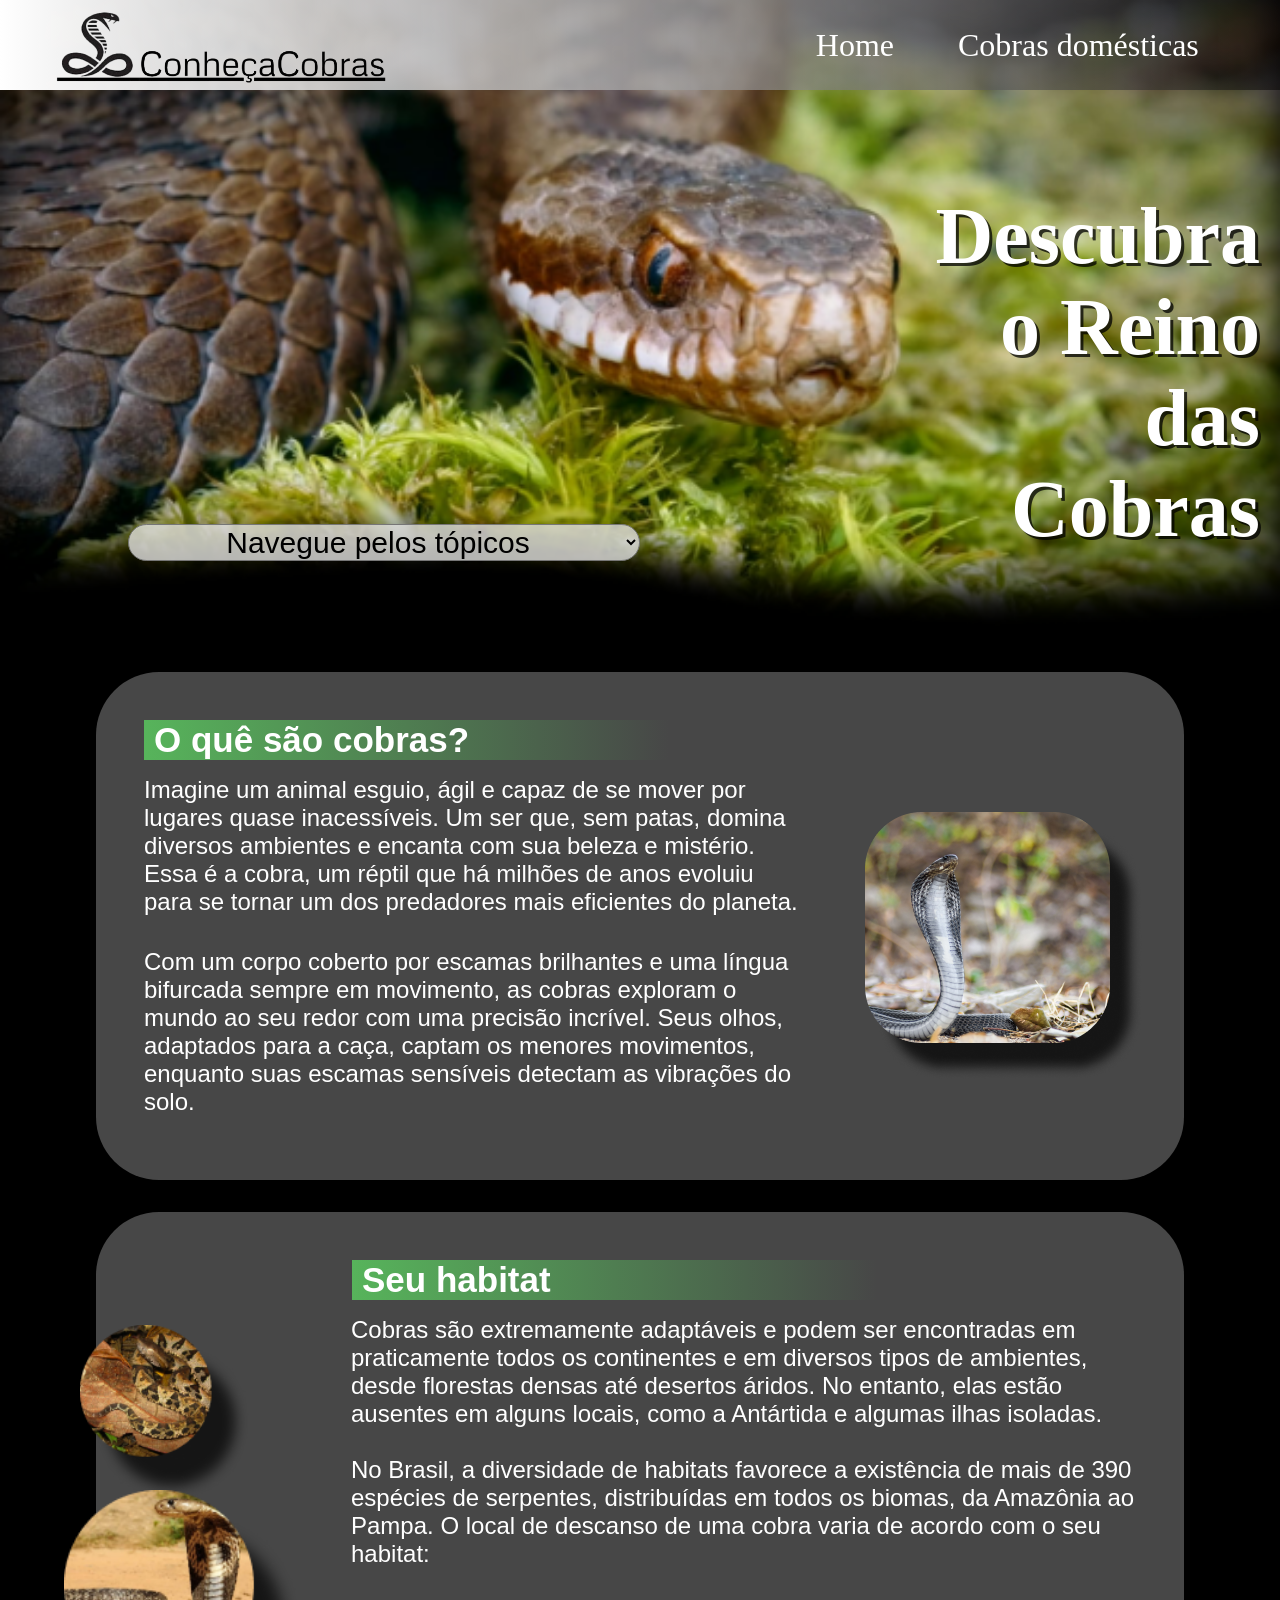
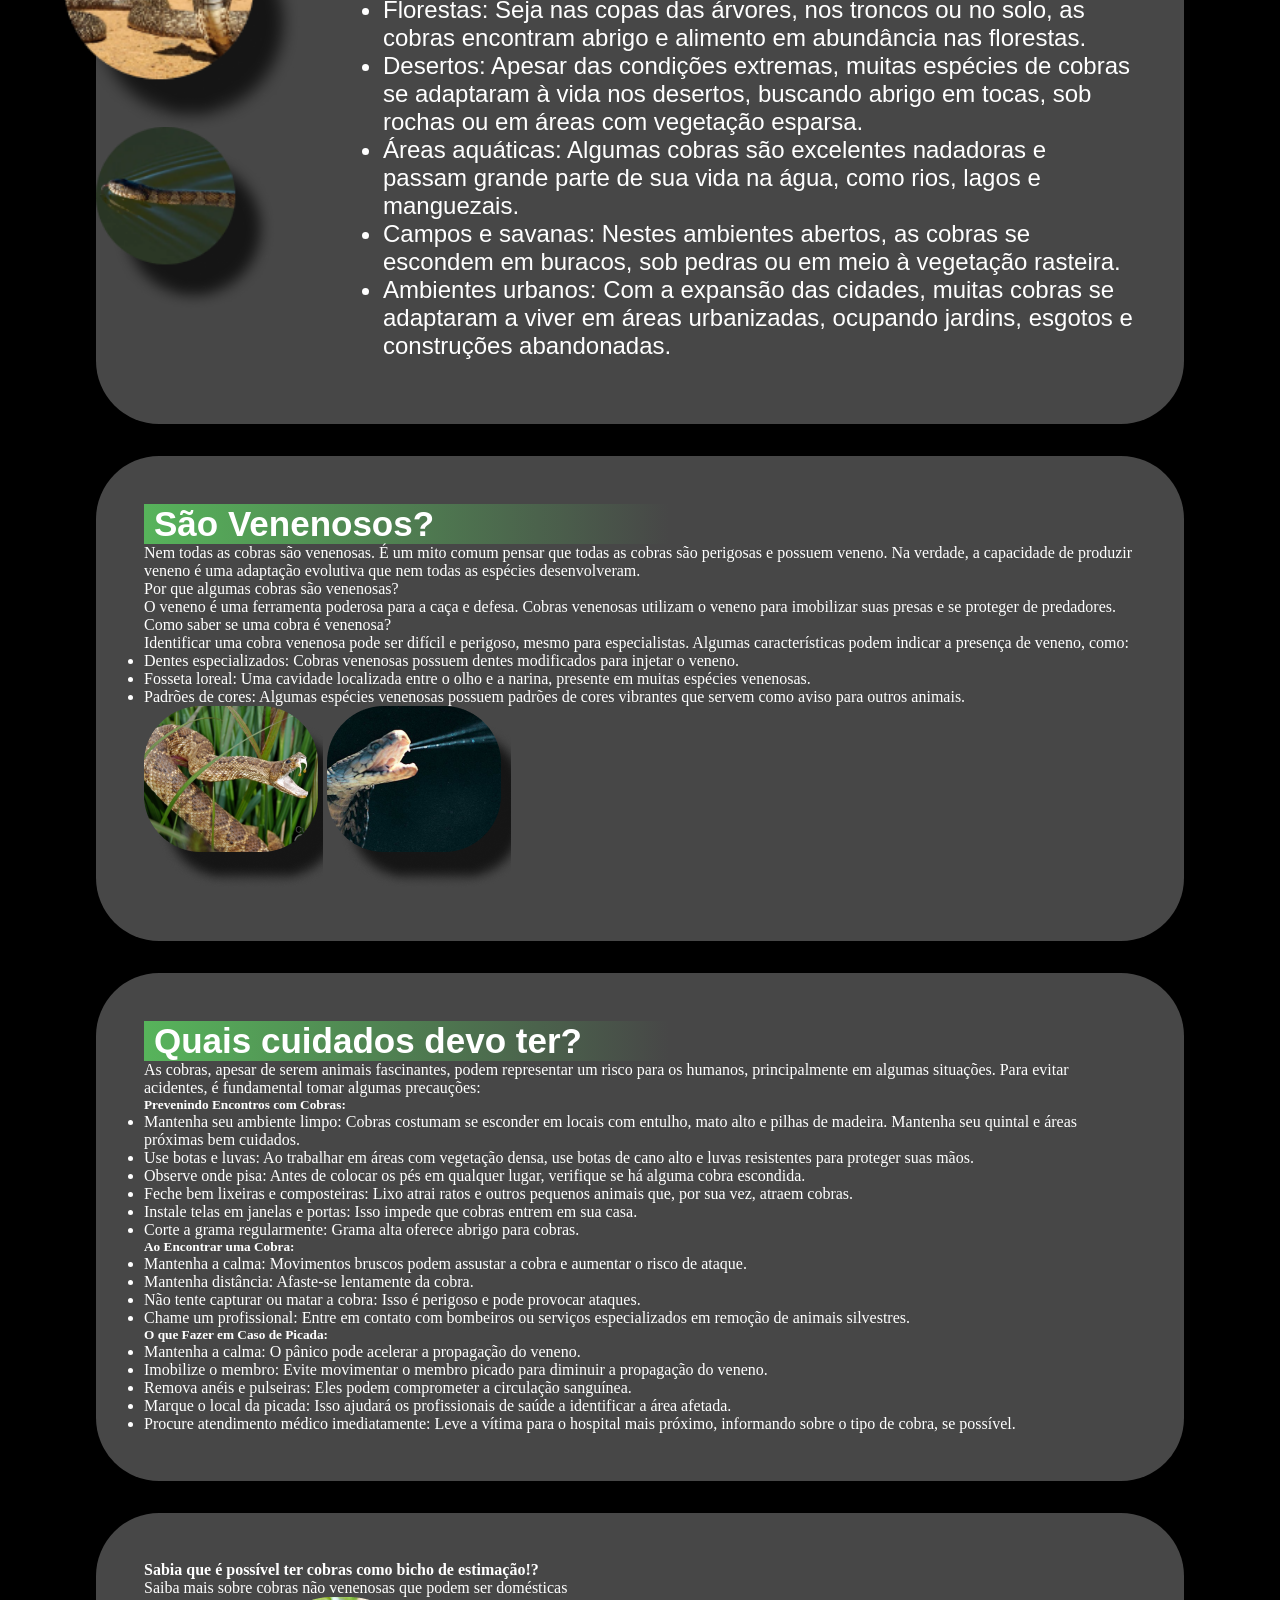
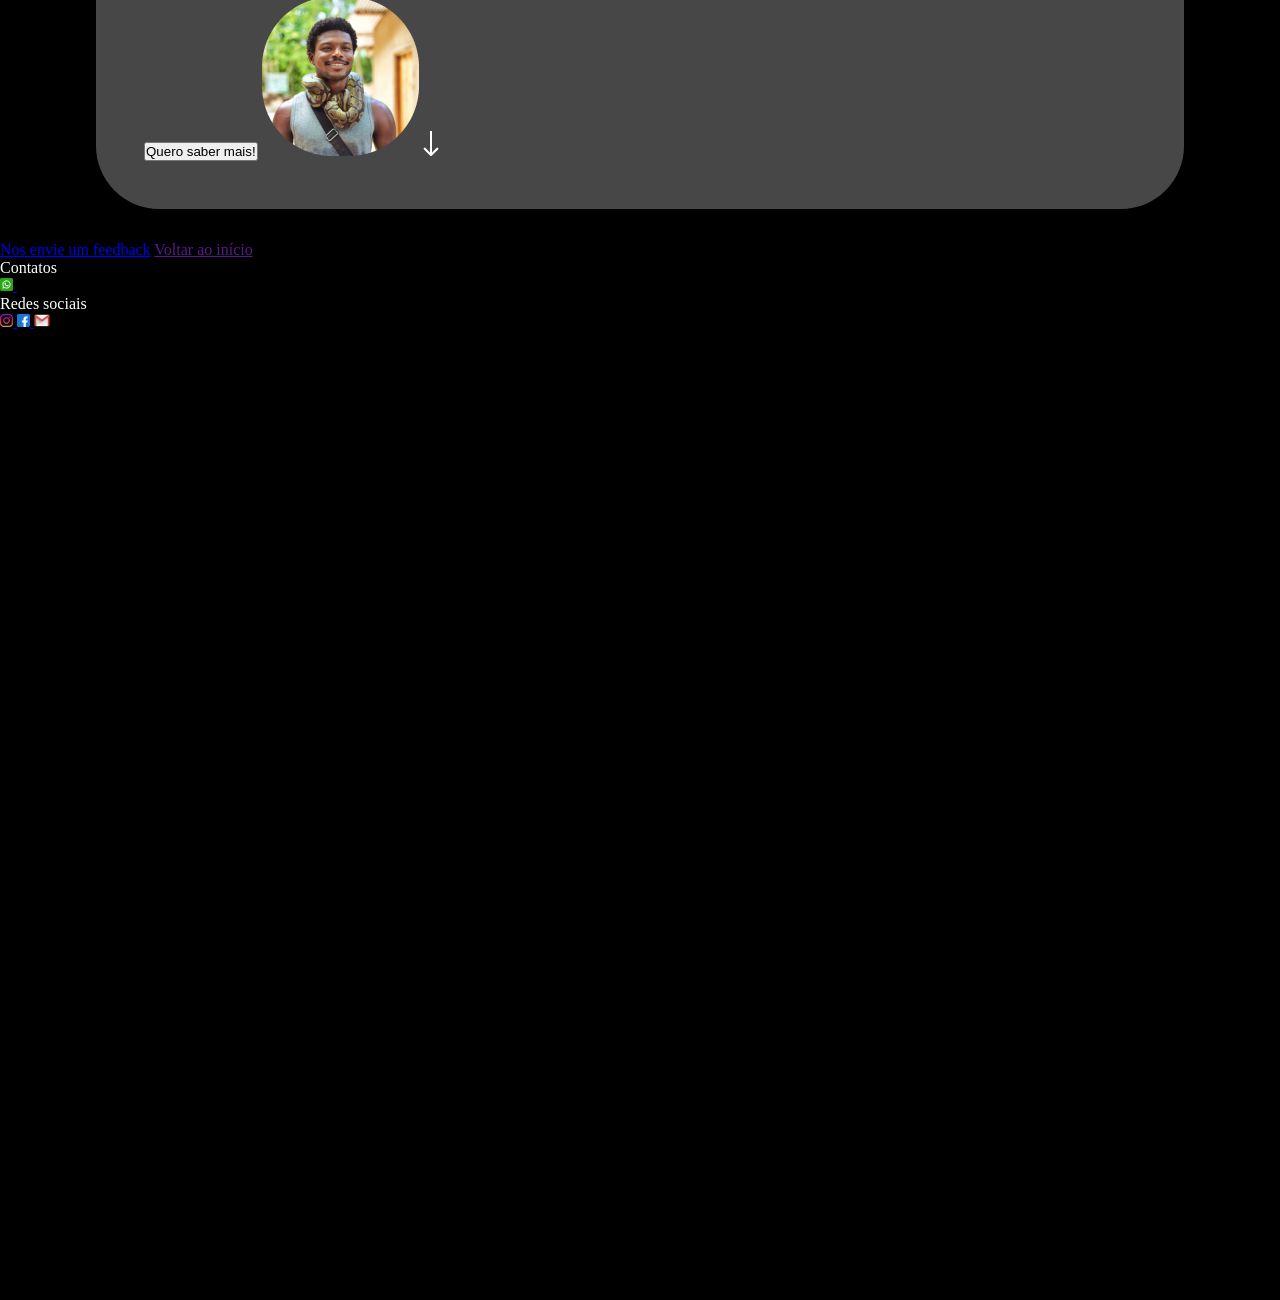
==== commit e0342a52: "Atualização do CSS" ====
--- a/index.html
+++ b/index.html
@@ -59,7 +59,7 @@
 
       <!-- Section Habitat -->
       <section>
-        <h3>Seu habitat</h3>
+        <h3 class="titulo2">Seu habitat</h3>
         <div class="section2div">
           <div class="paragrafo3">
           <p>
@@ -67,12 +67,13 @@
             praticamente todos os continentes e em diversos tipos de ambientes,
             desde florestas densas até desertos áridos. No entanto, elas estão
             ausentes em alguns locais, como a Antártida e algumas ilhas isoladas.
-            <br />
+            <br/><br>
             No Brasil, a diversidade de habitats favorece a existência de mais de
             390 espécies de serpentes, distribuídas em todos os biomas, da
             Amazônia ao Pampa. O local de descanso de uma cobra varia de acordo
             com o seu habitat:
           </p>
+          <br>
           <ul>
             <li>
               Florestas: Seja nas copas das árvores, nos troncos ou no solo, as
--- a/style.css
+++ b/style.css
@@ -79,7 +79,7 @@
 section{
     background-color: #474747;
     border-radius: 63px;
-    margin: 1.5rem;
+    margin: 2rem 6rem;
     padding: 3rem;
 }
 h3{
@@ -87,6 +87,7 @@
     font-size: 35px;
     background: linear-gradient(to right,#57B45B, #47474768);
     width: 15em;
+    padding-left: 10px;
 
 }
 
@@ -103,6 +104,7 @@
     grid-row: 1/2;
     grid-column: 1/3;
     padding: 1rem 0;
+   
 
 }
 .paragrafo2{
@@ -113,7 +115,7 @@
 .imagem1{
     grid-row: 1/3;
     grid-column: 3/4;
-    width: 130%;
+    width: auto;
     place-self:center;
     padding-left: 20%;
     
@@ -125,22 +127,39 @@
     grid-template-rows: repeat(3, 1fr);
     font-family: "DM Sans", sans-serif;
     font-size: 1.5rem;
-
+    
 }
 
+.titulo2{
+    margin-left: 13rem;
+}
 .paragrafo3{
     grid-column: 2/5;
     grid-row: 1/4;
+    padding-left:7rem;
+    padding: 1rem 0 1rem 7rem;
+}
+section div div ul{
+    margin-left: 2rem;
 }
 .imagem2{
     grid-column: 1/2;
     grid-row: 1/2;
+    width: 180%;
+    margin-left: -4rem;
+    align-self: center;
 }
 .imagem3{
     grid-column: 1/2;
     grid-row: 2/3;
+    width: 250%;
+    margin-left: -5rem;
+    margin-top: -2.2rem;
 }
 .imagem4{
     grid-column: 1/2;
     grid-row: 3/4;
+    width: 190%;
+    margin-top: -1.5rem;
+    margin-left: -3rem;
 }
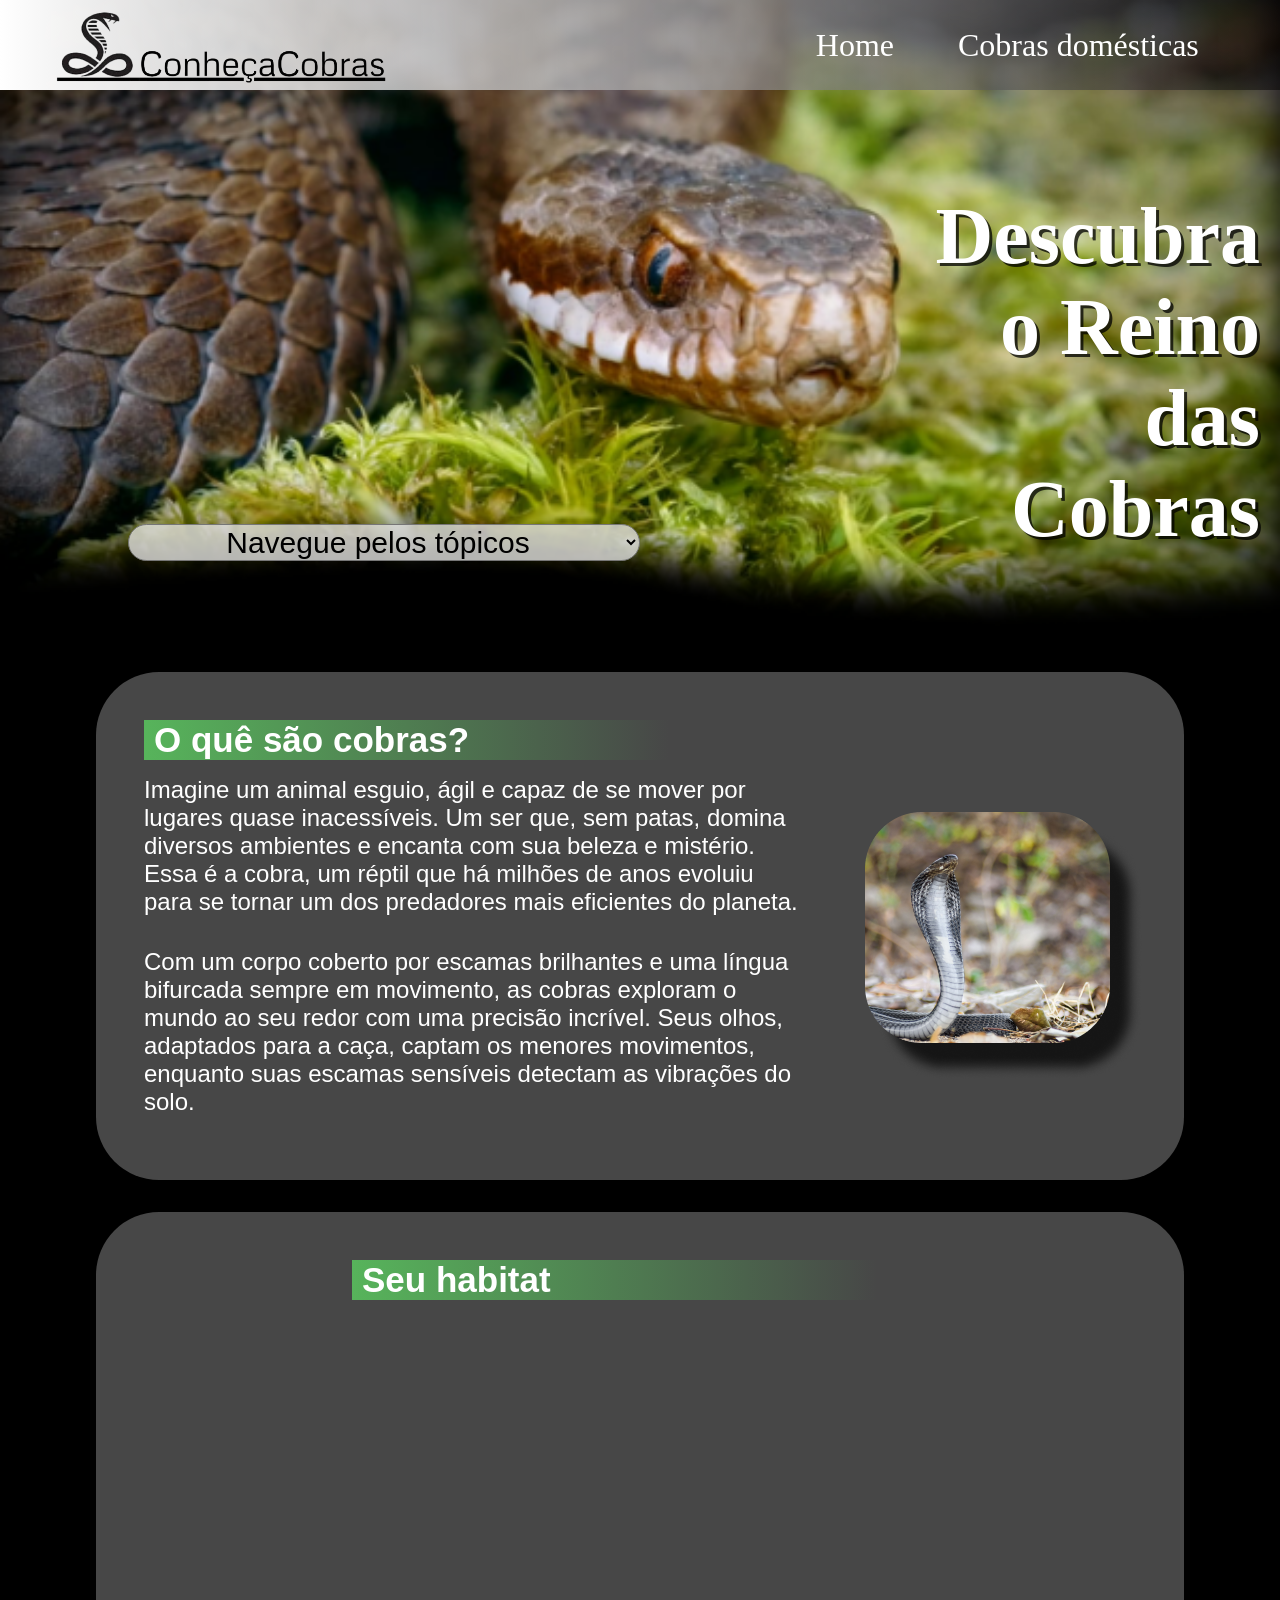
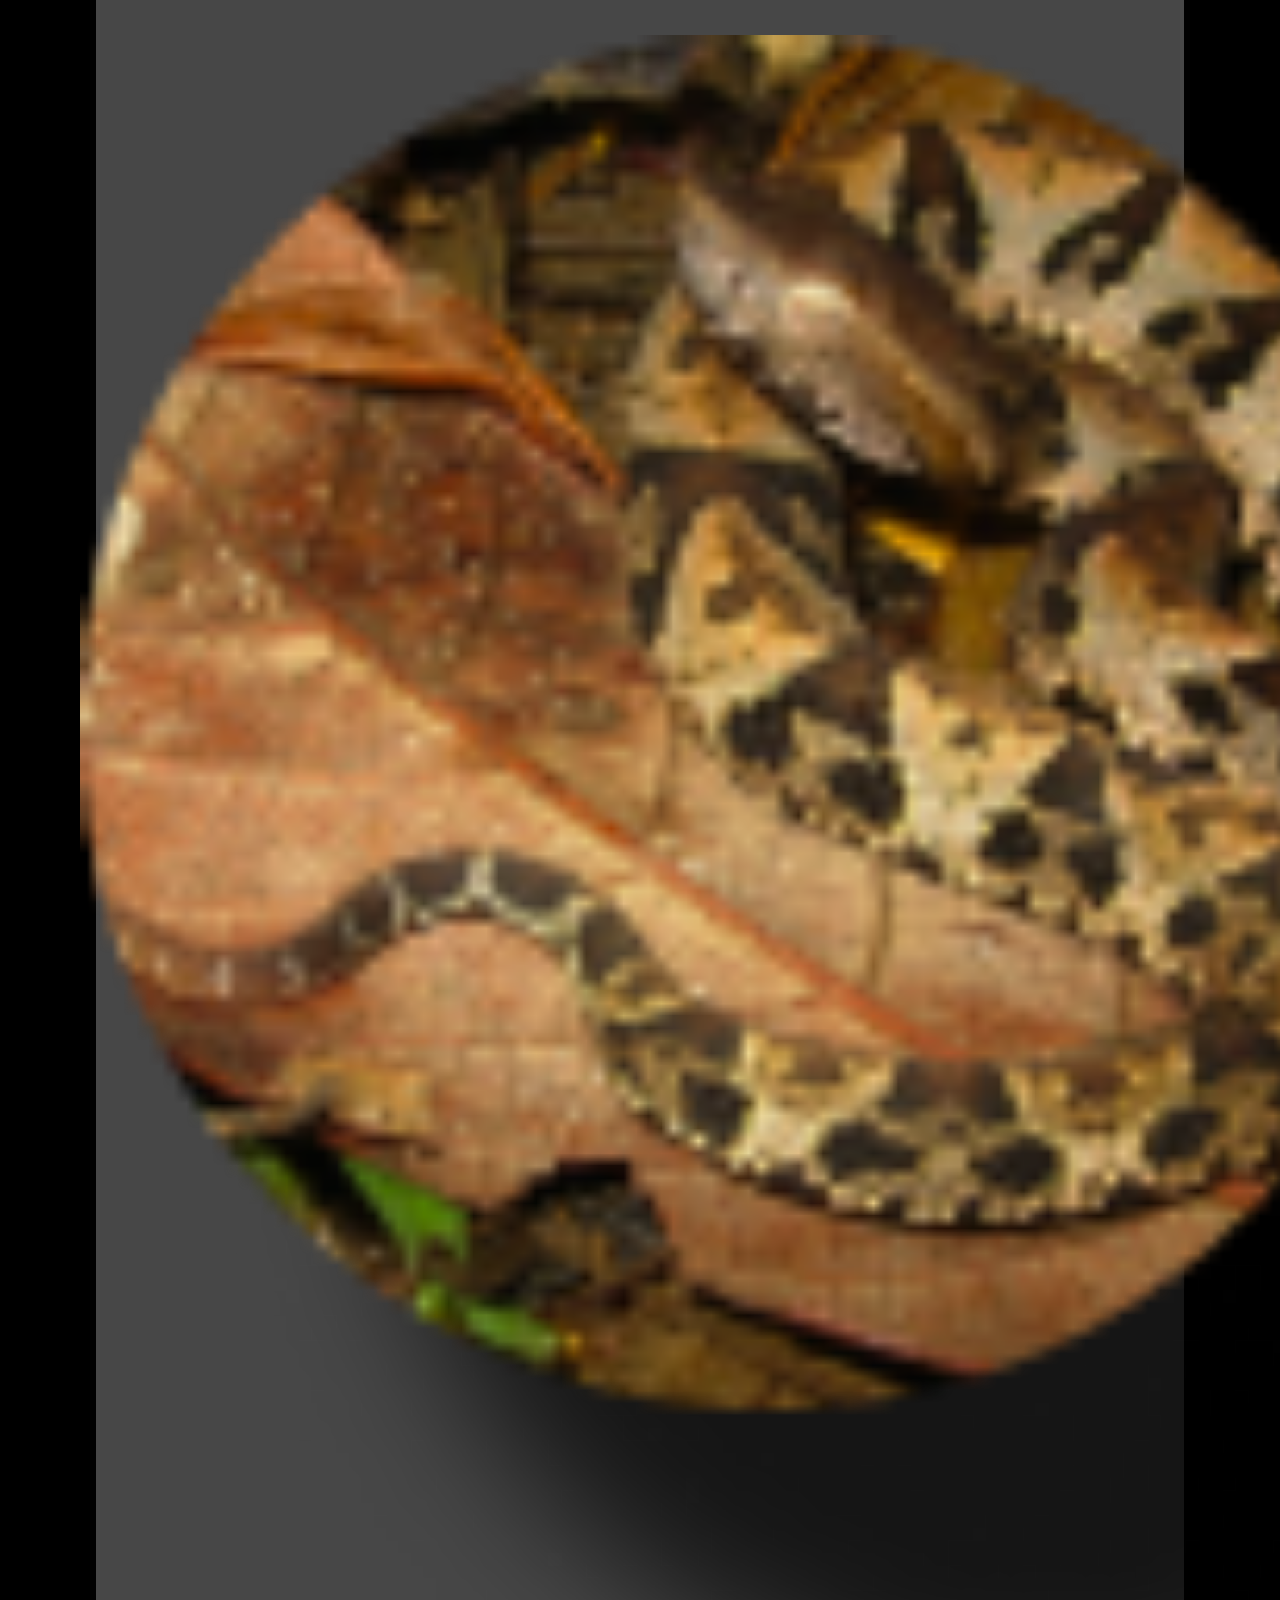
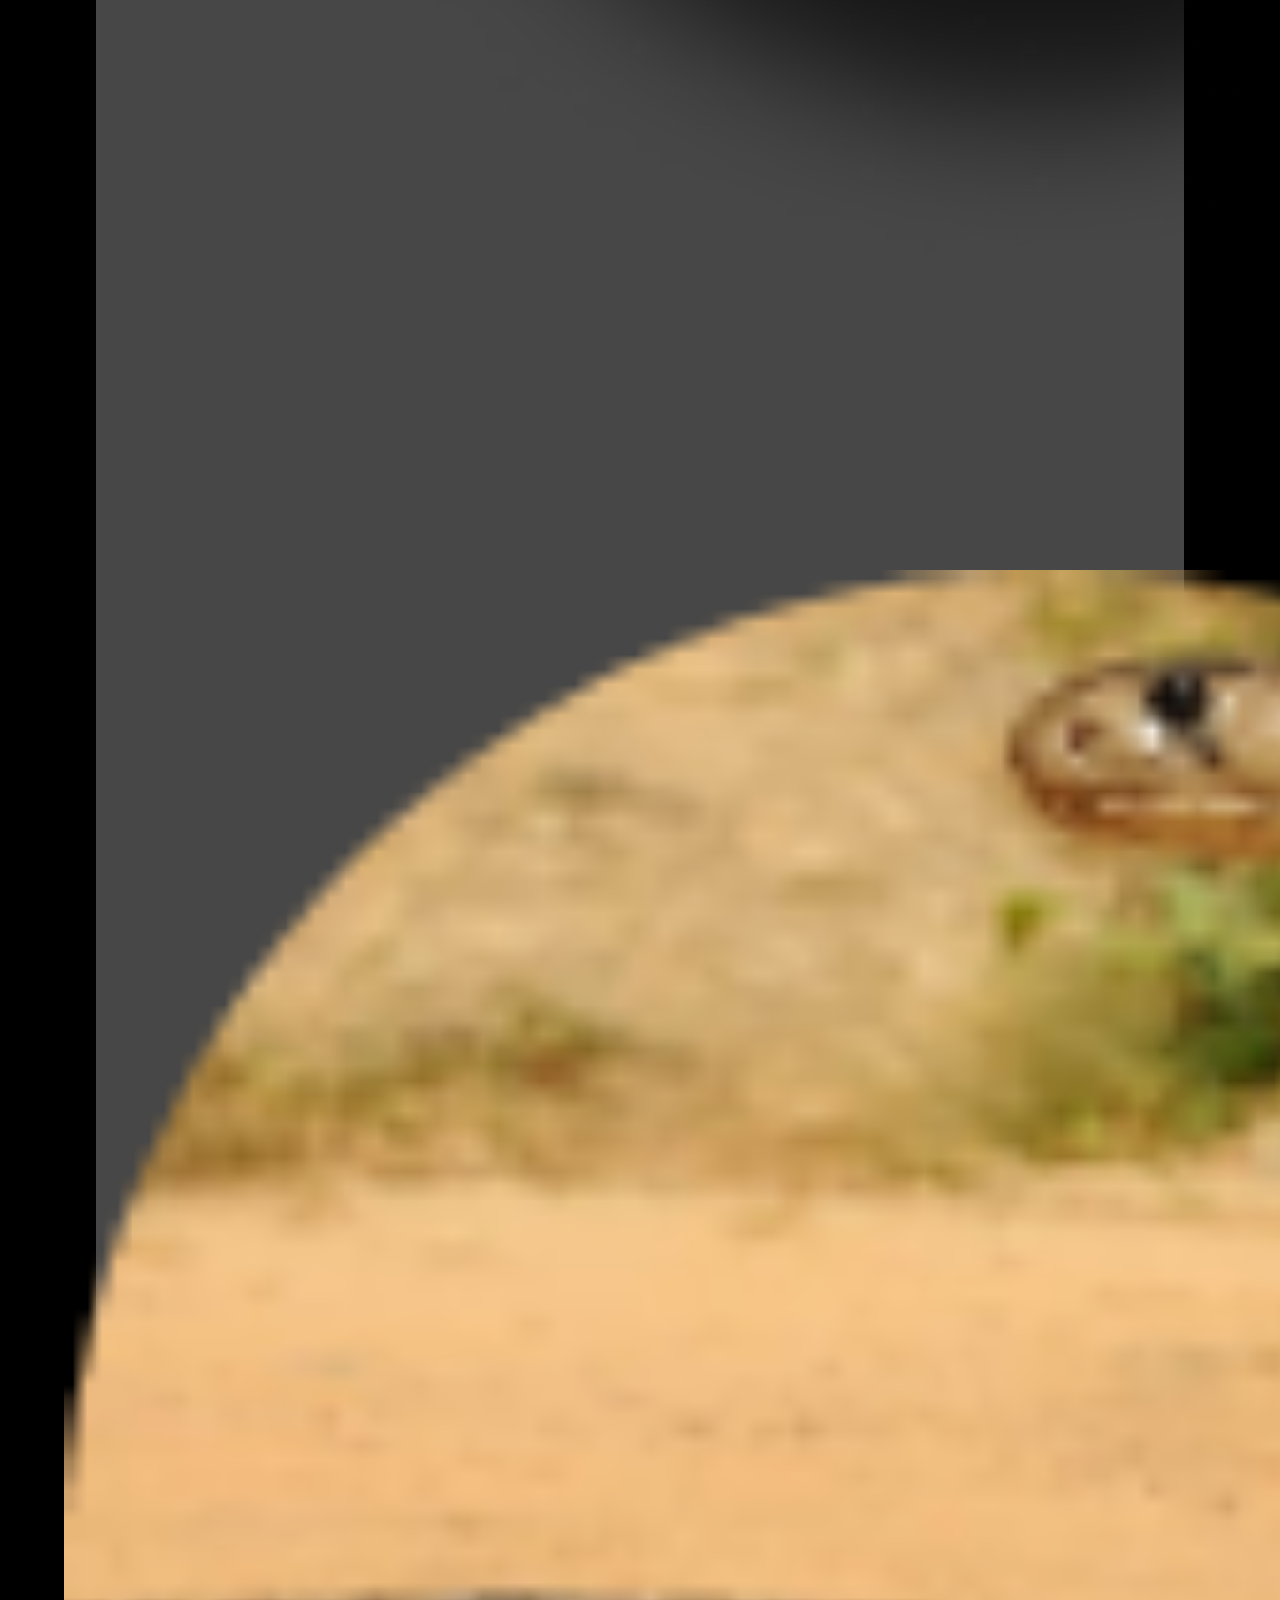
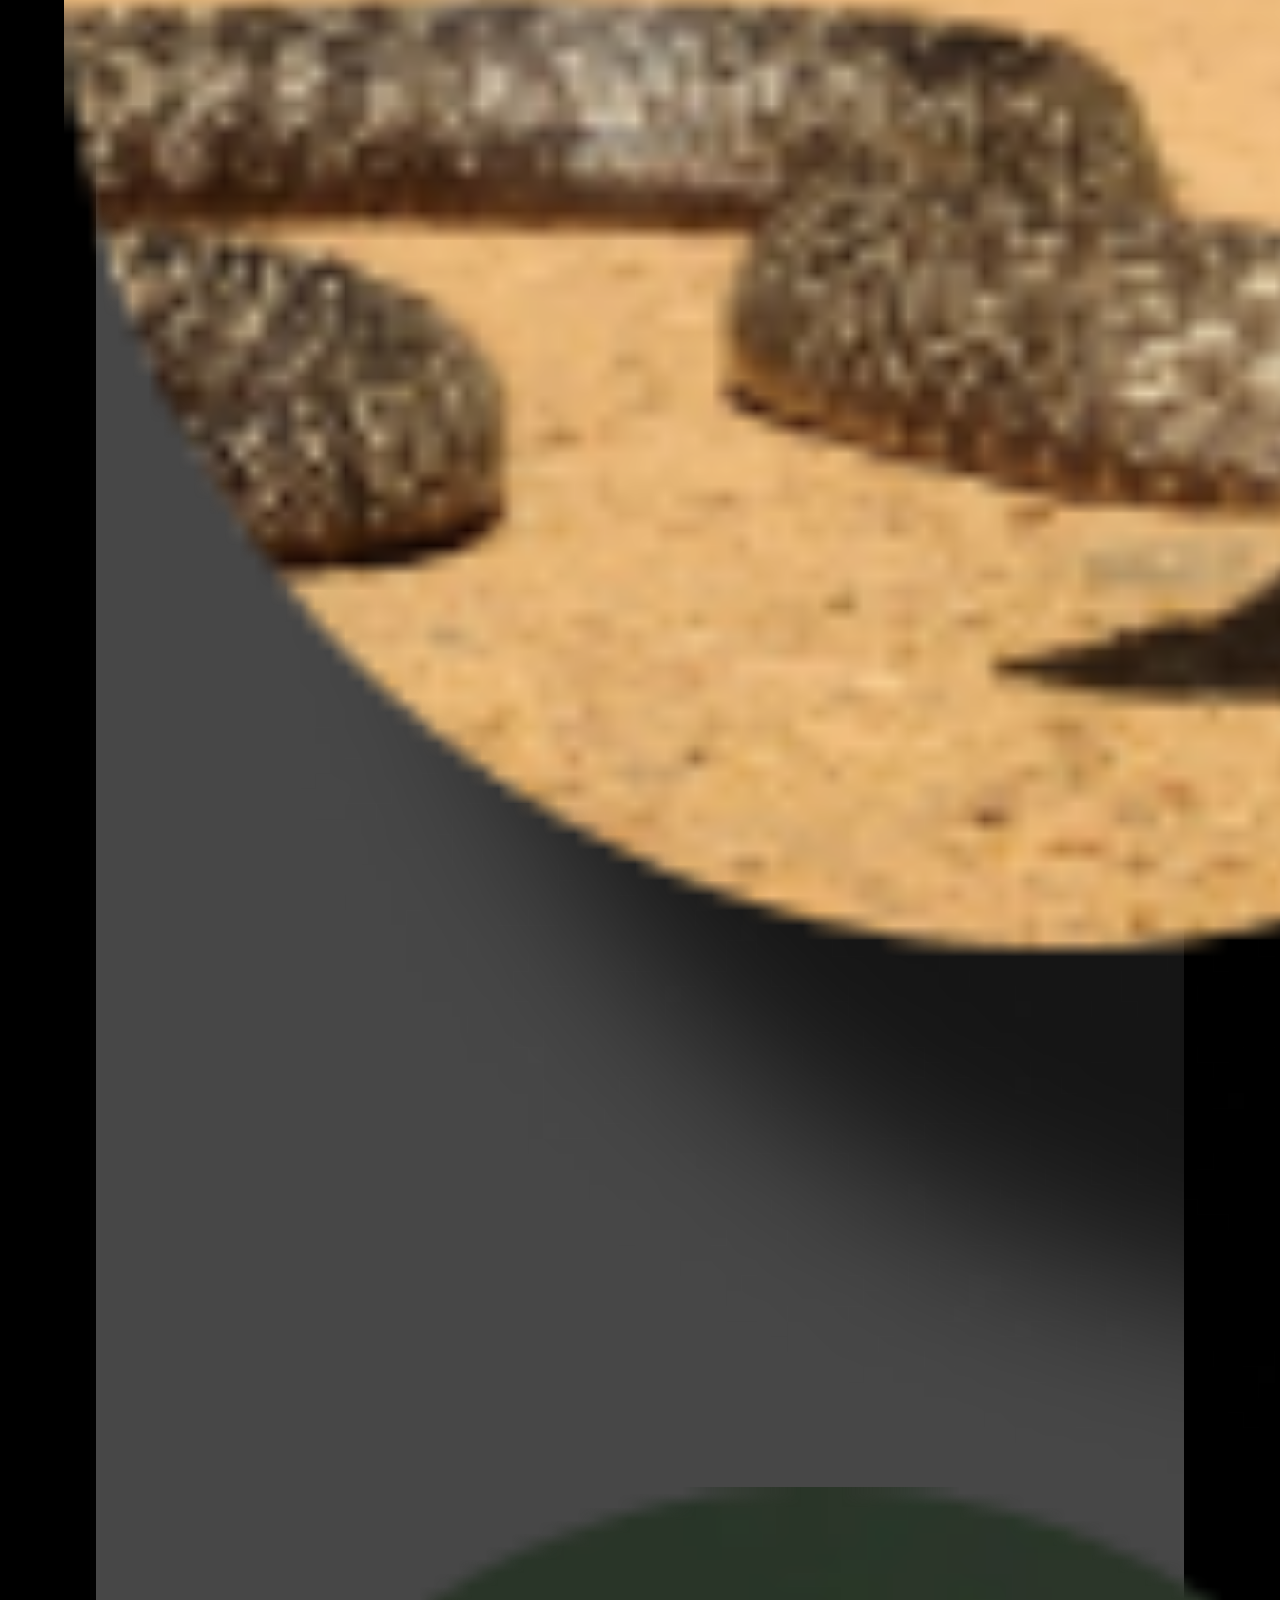
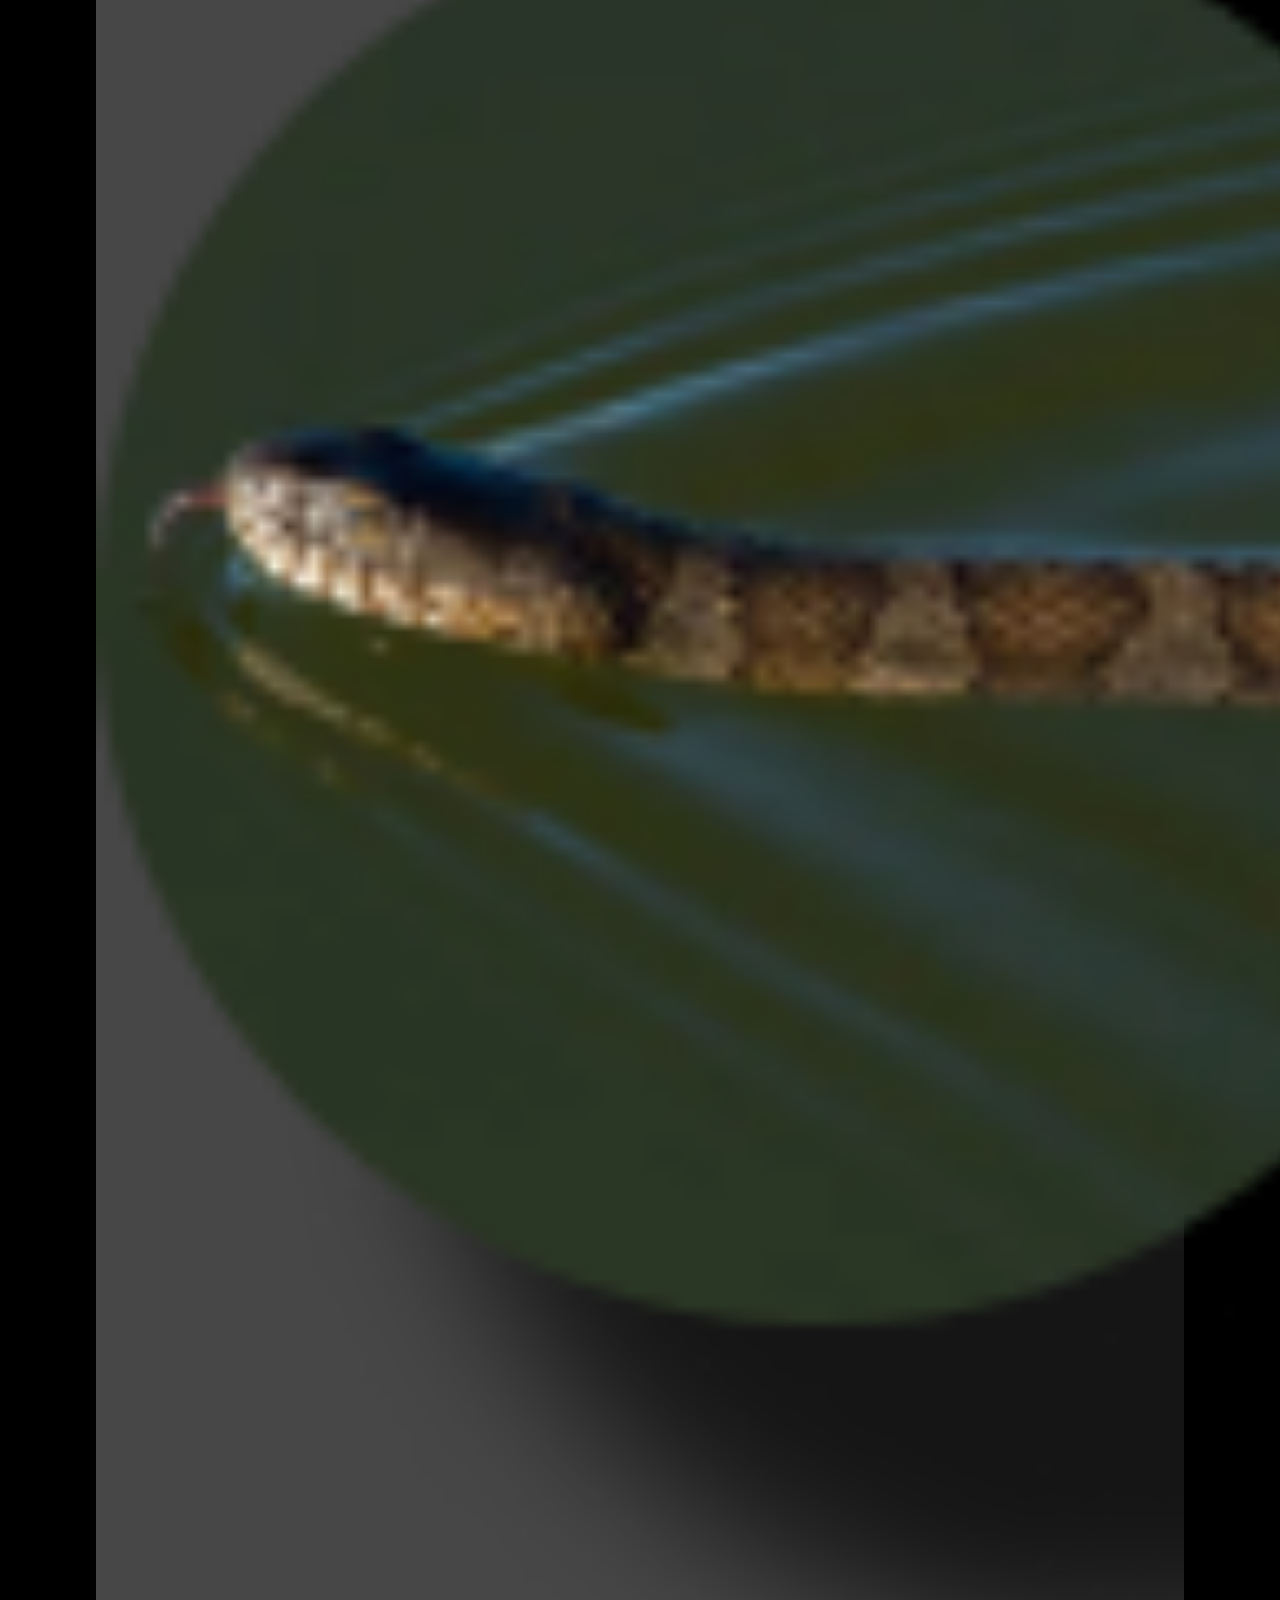
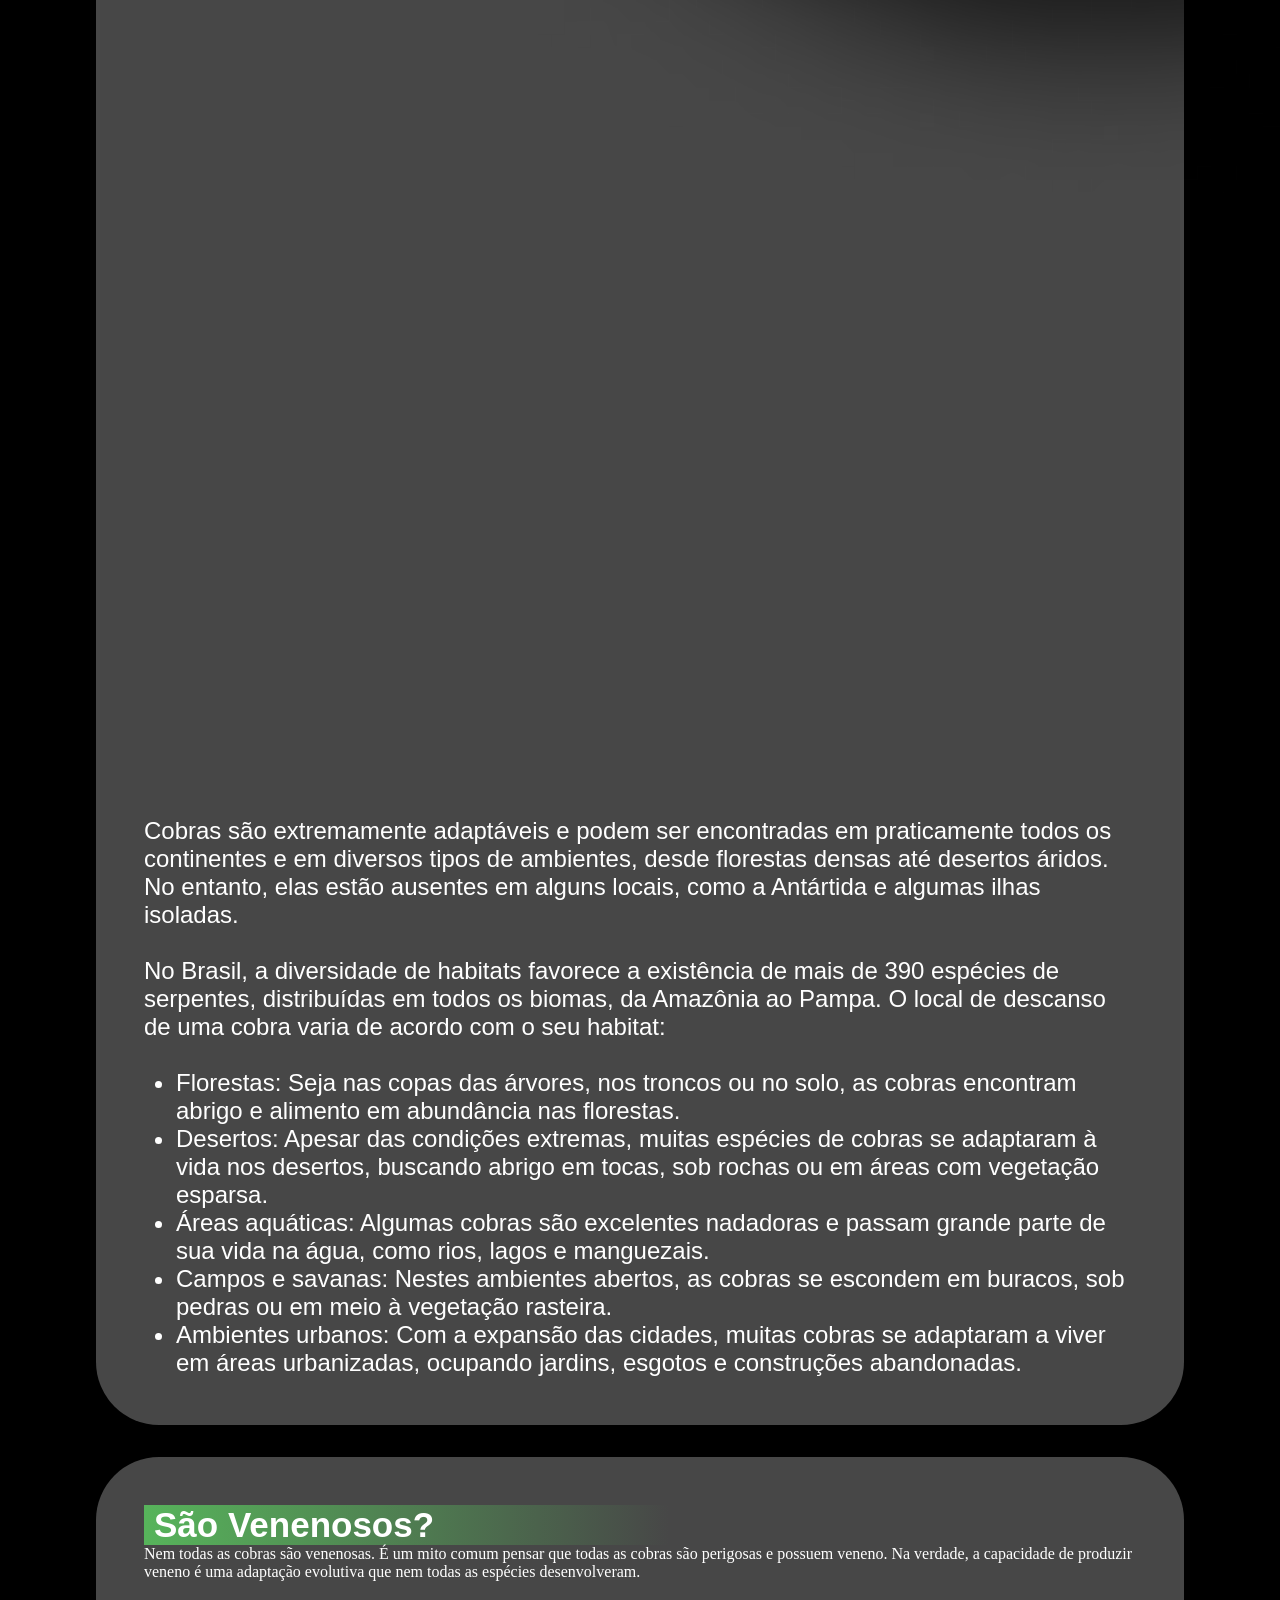
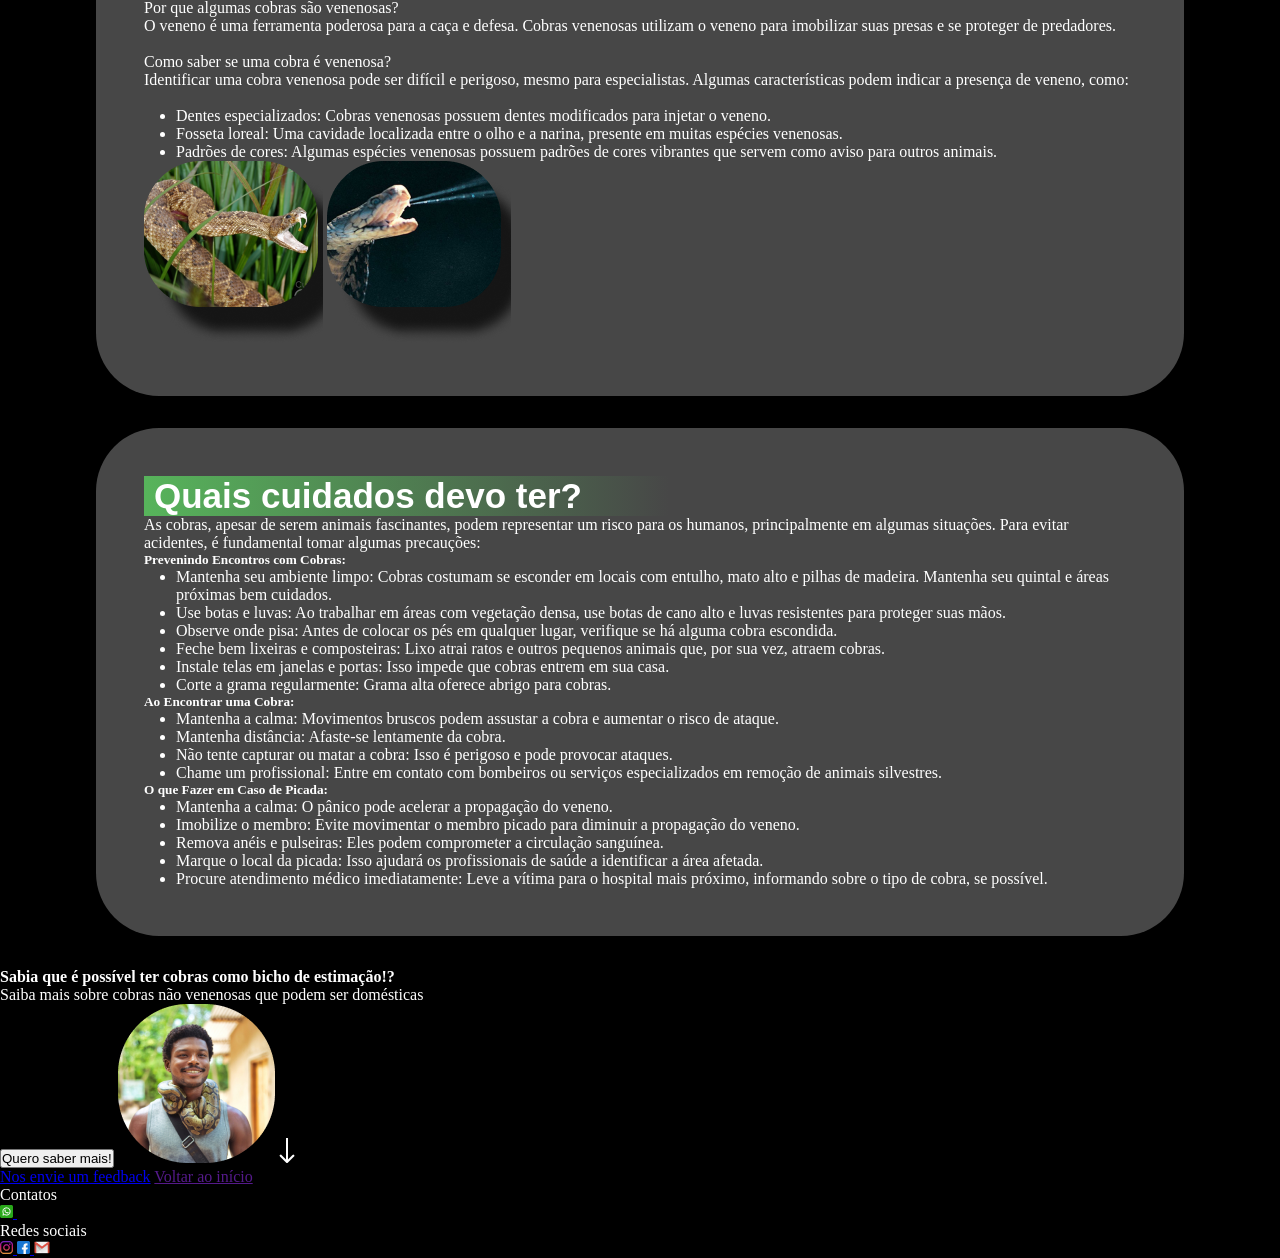
==== commit ad5ebbcd: "CSS Main finalizado" ====
--- a/index.html
+++ b/index.html
@@ -35,7 +35,7 @@
         </select>
       </div>
       <!--Section Cobras  -->
-      <section class="section1grid">
+      <section>
         <h3>O quê são cobras?</h3>
         <div class="sectiondiv1">
           <p class="paragrafo1">
@@ -52,192 +52,227 @@
             menores movimentos, enquanto suas escamas sensíveis detectam as
             vibrações do solo.
           </p>
-          <img class="imagem1" src="/IMG/ImagemSect1.png" alt="Imagem foco na cobra" />
+          <img
+            class="imagem1"
+            src="/IMG/ImagemSect1.png"
+            alt="Imagem foco na cobra"
+          />
         </div>
       </section>
-
 
       <!-- Section Habitat -->
       <section>
         <h3 class="titulo2">Seu habitat</h3>
         <div class="section2div">
-          <div class="paragrafo3">
-          <p>
-            Cobras são extremamente adaptáveis e podem ser encontradas em
-            praticamente todos os continentes e em diversos tipos de ambientes,
-            desde florestas densas até desertos áridos. No entanto, elas estão
-            ausentes em alguns locais, como a Antártida e algumas ilhas isoladas.
-            <br/><br>
-            No Brasil, a diversidade de habitats favorece a existência de mais de
-            390 espécies de serpentes, distribuídas em todos os biomas, da
-            Amazônia ao Pampa. O local de descanso de uma cobra varia de acordo
-            com o seu habitat:
-          </p>
-          <br>
-          <ul>
-            <li>
-              Florestas: Seja nas copas das árvores, nos troncos ou no solo, as
-              cobras encontram abrigo e alimento em abundância nas florestas.
-            </li>
-            <li>
-              Desertos: Apesar das condições extremas, muitas espécies de cobras
-              se adaptaram à vida nos desertos, buscando abrigo em tocas, sob
-              rochas ou em áreas com vegetação esparsa.
-            </li>
-            <li>
-              Áreas aquáticas: Algumas cobras são excelentes nadadoras e passam
-              grande parte de sua vida na água, como rios, lagos e manguezais.
-            </li>
-            <li>
-              Campos e savanas: Nestes ambientes abertos, as cobras se escondem em
-              buracos, sob pedras ou em meio à vegetação rasteira.
-            </li>
-            <li>
-              Ambientes urbanos: Com a expansão das cidades, muitas cobras se
-              adaptaram a viver em áreas urbanizadas, ocupando jardins, esgotos e
-              construções abandonadas.
-            </li>
-          </ul>
-          </div>
-          <img class="imagem2" src="/IMG/imgSect2.png" alt="Cobra em cima de folhas" />
-          <img class="imagem3" src="/IMG/imgSect2.1.png" alt="Cobra na areia amarela" />
+          <div class="texto2">
+            <p>
+              Cobras são extremamente adaptáveis e podem ser encontradas em
+              praticamente todos os continentes e em diversos tipos de
+              ambientes, desde florestas densas até desertos áridos. No entanto,
+              elas estão ausentes em alguns locais, como a Antártida e algumas
+              ilhas isoladas.
+              <br /><br />
+              No Brasil, a diversidade de habitats favorece a existência de mais
+              de 390 espécies de serpentes, distribuídas em todos os biomas, da
+              Amazônia ao Pampa. O local de descanso de uma cobra varia de
+              acordo com o seu habitat:
+            </p>
+            <br />
+            <ul>
+              <li>
+                Florestas: Seja nas copas das árvores, nos troncos ou no solo,
+                as cobras encontram abrigo e alimento em abundância nas
+                florestas.
+              </li>
+              <li>
+                Desertos: Apesar das condições extremas, muitas espécies de
+                cobras se adaptaram à vida nos desertos, buscando abrigo em
+                tocas, sob rochas ou em áreas com vegetação esparsa.
+              </li>
+              <li>
+                Áreas aquáticas: Algumas cobras são excelentes nadadoras e
+                passam grande parte de sua vida na água, como rios, lagos e
+                manguezais.
+              </li>
+              <li>
+                Campos e savanas: Nestes ambientes abertos, as cobras se
+                escondem em buracos, sob pedras ou em meio à vegetação rasteira.
+              </li>
+              <li>
+                Ambientes urbanos: Com a expansão das cidades, muitas cobras se
+                adaptaram a viver em áreas urbanizadas, ocupando jardins,
+                esgotos e construções abandonadas.
+              </li>
+            </ul>
+          </div>
+          <img
+            class="imagem2"
+            src="/IMG/imgSect2.png"
+            alt="Cobra em cima de folhas"
+          />
+          <img
+            class="imagem3"
+            src="/IMG/imgSect2.1.png"
+            alt="Cobra na areia amarela"
+          />
           <img class="imagem4" src="/IMG/imgSect2.2.png" alt="Cobra nadando" />
         </div>
       </section>
-
 
       <!-- Section Veneno -->
       <section>
-        <h3>São Venenosos?</h3>
-        <p>
-          Nem todas as cobras são venenosas. É um mito comum pensar que todas as
-          cobras são perigosas e possuem veneno. Na verdade, a capacidade de
-          produzir veneno é uma adaptação evolutiva que nem todas as espécies
-          desenvolveram. <br />
-          Por que algumas cobras são venenosas? <br />
-          O veneno é uma ferramenta poderosa para a caça e defesa. Cobras
-          venenosas utilizam o veneno para imobilizar suas presas e se proteger
-          de predadores. <br />
-          Como saber se uma cobra é venenosa? <br />
-          Identificar uma cobra venenosa pode ser difícil e perigoso, mesmo para
-          especialistas. Algumas características podem indicar a presença de
-          veneno, como:
-        </p>
-        <ul>
-          <li>
-            Dentes especializados: Cobras venenosas possuem dentes modificados
-            para injetar o veneno.
-          </li>
-          <li>
-            Fosseta loreal: Uma cavidade localizada entre o olho e a narina,
-            presente em muitas espécies venenosas.
-          </li>
-          <li>
-            Padrões de cores: Algumas espécies venenosas possuem padrões de
-            cores vibrantes que servem como aviso para outros animais.
-          </li>
-        </ul>
-        <img
-          src="/IMG/imgsect3.png"
-          alt="Cobra de boca aberta pingando veneno"
-        />
-        <img
-          src="/IMG/imgsect3.1.png"
-          alt="Cobra espirrando veneno para fora da boca dela"
-        />
+        <h3 class="titulo3">São Venenosos?</h3>
+        <div class="section3div">
+          <div class="texto3">
+            <p>
+              Nem todas as cobras são venenosas. É um mito comum pensar que
+              todas as cobras são perigosas e possuem veneno. Na verdade, a
+              capacidade de produzir veneno é uma adaptação evolutiva que nem
+              todas as espécies desenvolveram. <br />
+              <br />
+              Por que algumas cobras são venenosas? <br />
+              O veneno é uma ferramenta poderosa para a caça e defesa. Cobras
+              venenosas utilizam o veneno para imobilizar suas presas e se
+              proteger de predadores. <br />
+              <br />
+              Como saber se uma cobra é venenosa? <br />
+              Identificar uma cobra venenosa pode ser difícil e perigoso, mesmo
+              para especialistas. Algumas características podem indicar a
+              presença de veneno, como:
+            </p>
+            <br />
+            <ul>
+              <li>
+                Dentes especializados: Cobras venenosas possuem dentes
+                modificados para injetar o veneno.
+              </li>
+              <li>
+                Fosseta loreal: Uma cavidade localizada entre o olho e a narina,
+                presente em muitas espécies venenosas.
+              </li>
+              <li>
+                Padrões de cores: Algumas espécies venenosas possuem padrões de
+                cores vibrantes que servem como aviso para outros animais.
+              </li>
+            </ul>
+          </div>
+          <img
+            class="imagem5"
+            src="/IMG/imgsect3.png"
+            alt="Cobra de boca aberta pingando veneno"
+          />
+          <img
+            class="imagem6"
+            src="/IMG/imgsect3.1.png"
+            alt="Cobra espirrando veneno para fora da boca dela"
+          />
+        </div>
       </section>
-
 
       <!-- Section cuidados -->
       <section>
-        <h3>Quais cuidados devo ter?</h3>
-        <div>
-          <!-- Coloco assim? -->
-          <!--  -->
-          <p>
-            As cobras, apesar de serem animais fascinantes, podem representar um
-            risco para os humanos, principalmente em algumas situações. Para
-            evitar acidentes, é fundamental tomar algumas precauções:
-          </p>
-        </div>
-        <h5>Prevenindo Encontros com Cobras:</h5>
-        <ul>
-          <li>
-            Mantenha seu ambiente limpo: Cobras costumam se esconder em locais
-            com entulho, mato alto e pilhas de madeira. Mantenha seu quintal e
-            áreas próximas bem cuidados.
-          </li>
-          <li>
-            Use botas e luvas: Ao trabalhar em áreas com vegetação densa, use
-            botas de cano alto e luvas resistentes para proteger suas mãos.
-          </li>
-          <li>
-            Observe onde pisa: Antes de colocar os pés em qualquer lugar,
-            verifique se há alguma cobra escondida.
-          </li>
-          <li>
-            Feche bem lixeiras e composteiras: Lixo atrai ratos e outros
-            pequenos animais que, por sua vez, atraem cobras.
-          </li>
-          <li>
-            Instale telas em janelas e portas: Isso impede que cobras entrem em
-            sua casa.
-          </li>
-          <li>
-            Corte a grama regularmente: Grama alta oferece abrigo para cobras.
-          </li>
-        </ul>
-        <h5>Ao Encontrar uma Cobra:</h5>
-        <ul>
-          <li>
-            Mantenha a calma: Movimentos bruscos podem assustar a cobra e
-            aumentar o risco de ataque.
-          </li>
-          <li>Mantenha distância: Afaste-se lentamente da cobra.</li>
-          <li>
-            Não tente capturar ou matar a cobra: Isso é perigoso e pode provocar
-            ataques.
-          </li>
-          <li>
-            Chame um profissional: Entre em contato com bombeiros ou serviços
-            especializados em remoção de animais silvestres.
-          </li>
-        </ul>
-        <h5>O que Fazer em Caso de Picada:</h5>
-        <ul>
-          <li>
-            Mantenha a calma: O pânico pode acelerar a propagação do veneno.
-          </li>
-          <li>
-            Imobilize o membro: Evite movimentar o membro picado para diminuir a
-            propagação do veneno.
-          </li>
-          <li>
-            Remova anéis e pulseiras: Eles podem comprometer a circulação
-            sanguínea.
-          </li>
-          <li>
-            Marque o local da picada: Isso ajudará os profissionais de saúde a
-            identificar a área afetada.
-          </li>
-          <li>
-            Procure atendimento médico imediatamente: Leve a vítima para o
-            hospital mais próximo, informando sobre o tipo de cobra, se
-            possível.
-          </li>
-        </ul>
+        <div class="section4div">
+          <h3 class="titulo4">Quais cuidados devo ter?</h3>
+          <div class="aviso">
+            <p>
+              As cobras, apesar de serem animais fascinantes, podem representar
+              um risco para os humanos, principalmente em algumas situações.
+              Para evitar acidentes, é fundamental tomar algumas precauções:
+            </p>
+          </div>
+
+          <div class="texto4">
+            <h5>Prevenindo Encontros com Cobras:</h5>
+            <ul>
+              <li>
+                Mantenha seu ambiente limpo: Cobras costumam se esconder em
+                locais com entulho, mato alto e pilhas de madeira. Mantenha seu
+                quintal e áreas próximas bem cuidados.
+              </li>
+              <li>
+                Use botas e luvas: Ao trabalhar em áreas com vegetação densa,
+                use botas de cano alto e luvas resistentes para proteger suas
+                mãos.
+              </li>
+              <li>
+                Observe onde pisa: Antes de colocar os pés em qualquer lugar,
+                verifique se há alguma cobra escondida.
+              </li>
+              <li>
+                Feche bem lixeiras e composteiras: Lixo atrai ratos e outros
+                pequenos animais que, por sua vez, atraem cobras.
+              </li>
+              <li>
+                Instale telas em janelas e portas: Isso impede que cobras entrem
+                em sua casa.
+              </li>
+              <li>
+                Corte a grama regularmente: Grama alta oferece abrigo para
+                cobras.
+              </li>
+            </ul>
+          </div>
+          <div class="texto5">
+            <h5>Ao Encontrar uma Cobra:</h5>
+            <ul>
+              <li>
+                Mantenha a calma: Movimentos bruscos podem assustar a cobra e
+                aumentar o risco de ataque.
+              </li>
+              <li>Mantenha distância: Afaste-se lentamente da cobra.</li>
+              <li>
+                Não tente capturar ou matar a cobra: Isso é perigoso e pode
+                provocar ataques.
+              </li>
+              <li>
+                Chame um profissional: Entre em contato com bombeiros ou
+                serviços especializados em remoção de animais silvestres.
+              </li>
+            </ul>
+          </div>
+          <div class="texto6">
+            <h5>O que Fazer em Caso de Picada:</h5>
+            <ul>
+              <li>
+                Mantenha a calma: O pânico pode acelerar a propagação do veneno.
+              </li>
+              <li>
+                Imobilize o membro: Evite movimentar o membro picado para
+                diminuir a propagação do veneno.
+              </li>
+              <li>
+                Remova anéis e pulseiras: Eles podem comprometer a circulação
+                sanguínea.
+              </li>
+              <li>
+                Marque o local da picada: Isso ajudará os profissionais de saúde
+                a identificar a área afetada.
+              </li>
+              <li>
+                Procure atendimento médico imediatamente: Leve a vítima para o
+                hospital mais próximo, informando sobre o tipo de cobra, se
+                possível.
+              </li>
+            </ul>
+          </div>
+        </div>
       </section>
       <!-- Section link para Cobra Doméstica -->
-      <section>
+      <div class="saibamais">
         <h4>Sabia que é possível ter cobras como bicho de estimação!?</h4>
         <p>Saiba mais sobre cobras não venenosas que podem ser domésticas</p>
         <button>Quero saber mais!</button>
         <img
+          class="imagemhomem"
           src="/IMG/HomemCriador.png"
           alt="Homem com uma cobra no pescoço sorrindo"
         />
-        <img src="/IMG/Seta.png" alt="Seta indicando para o link" />
-      </section>
+        <img
+          class="imagemseta"
+          src="/IMG/Seta.png"
+          alt="Seta indicando para o link"
+        />
+      </div>
     </main>
     <footer>
       <nav>
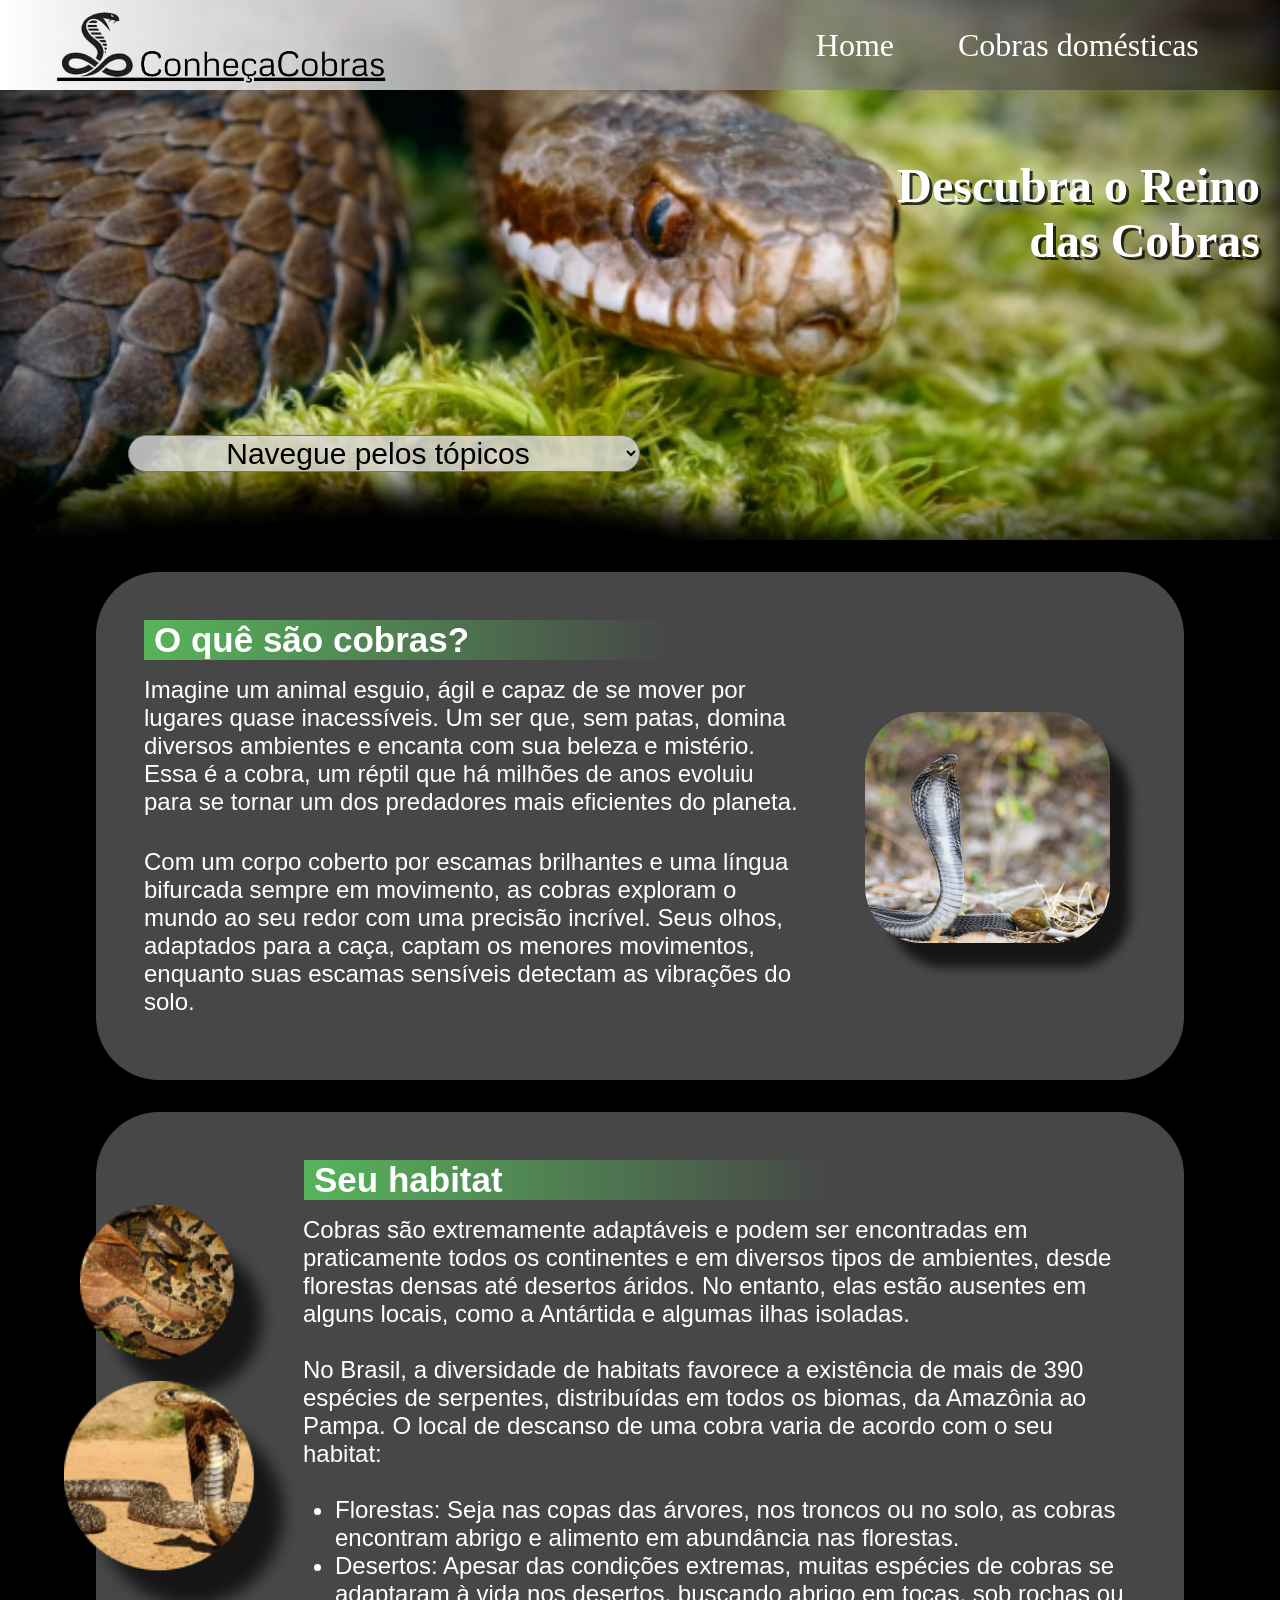
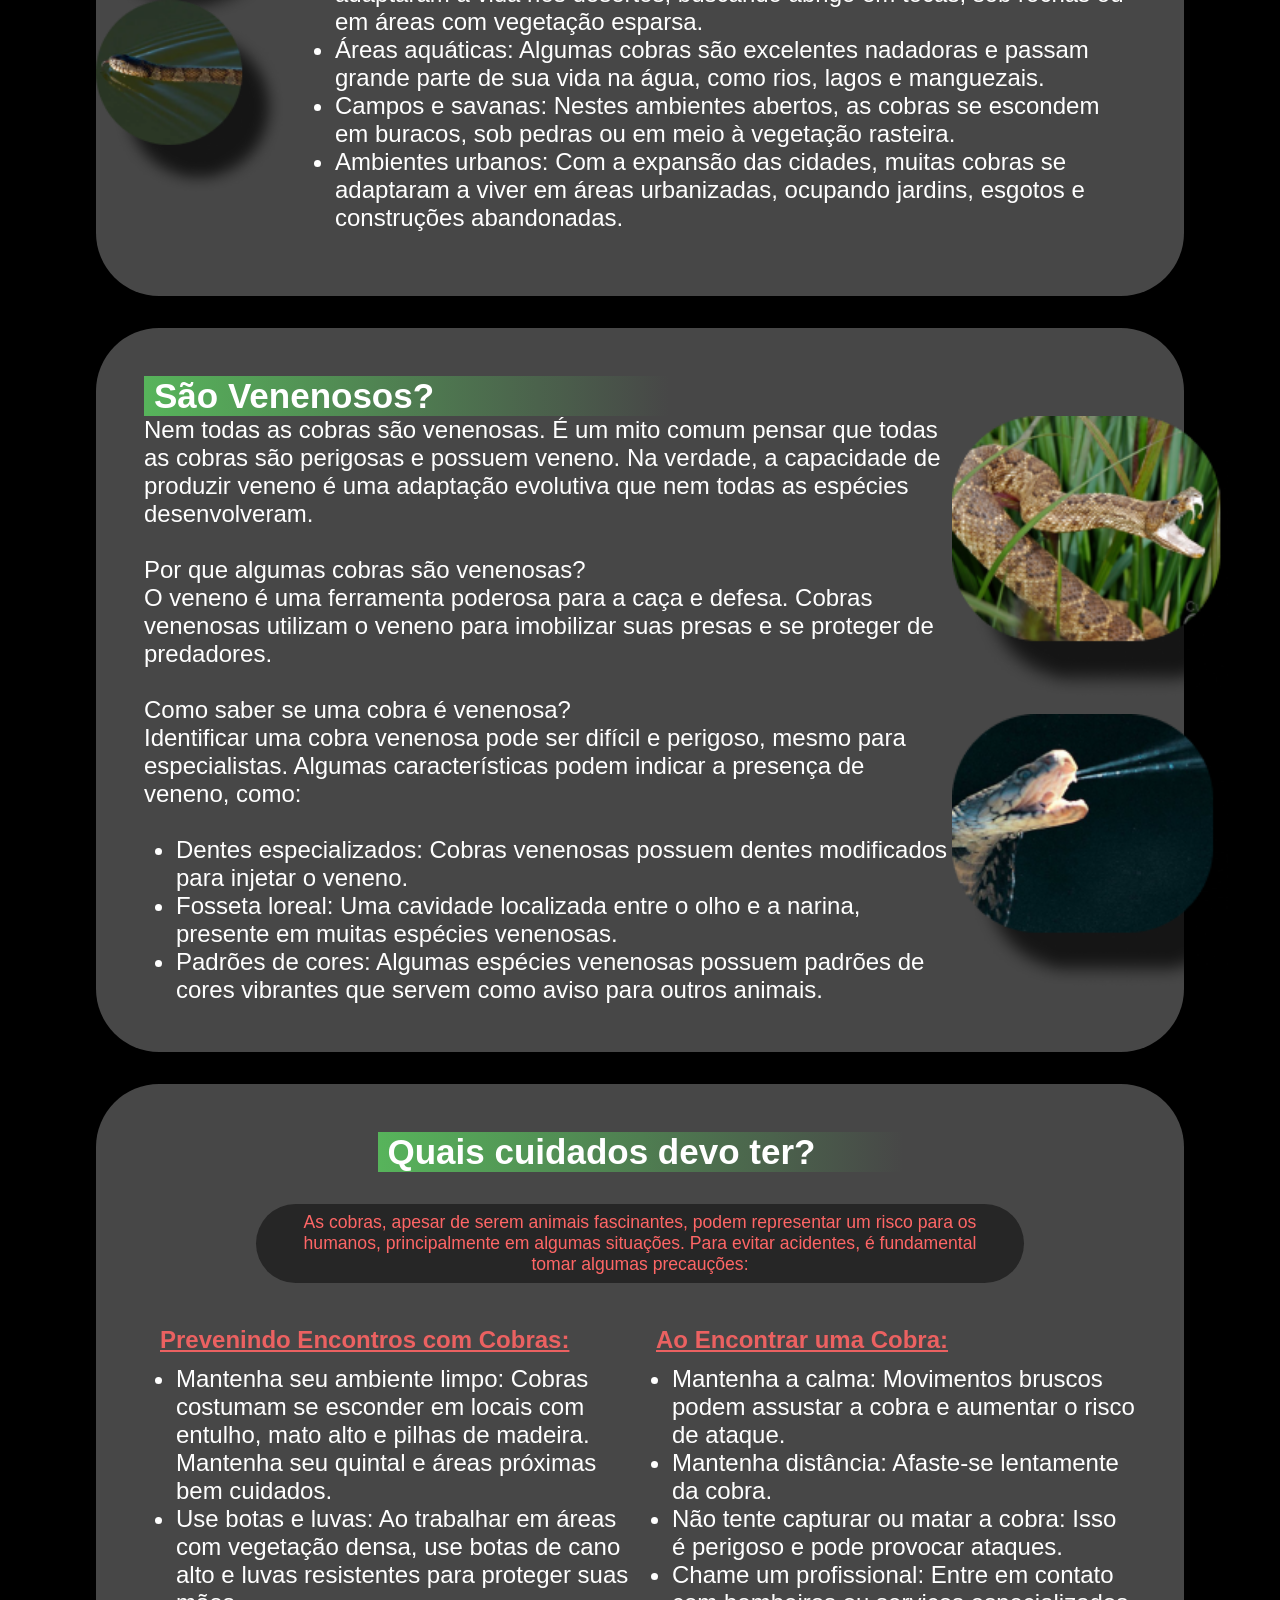
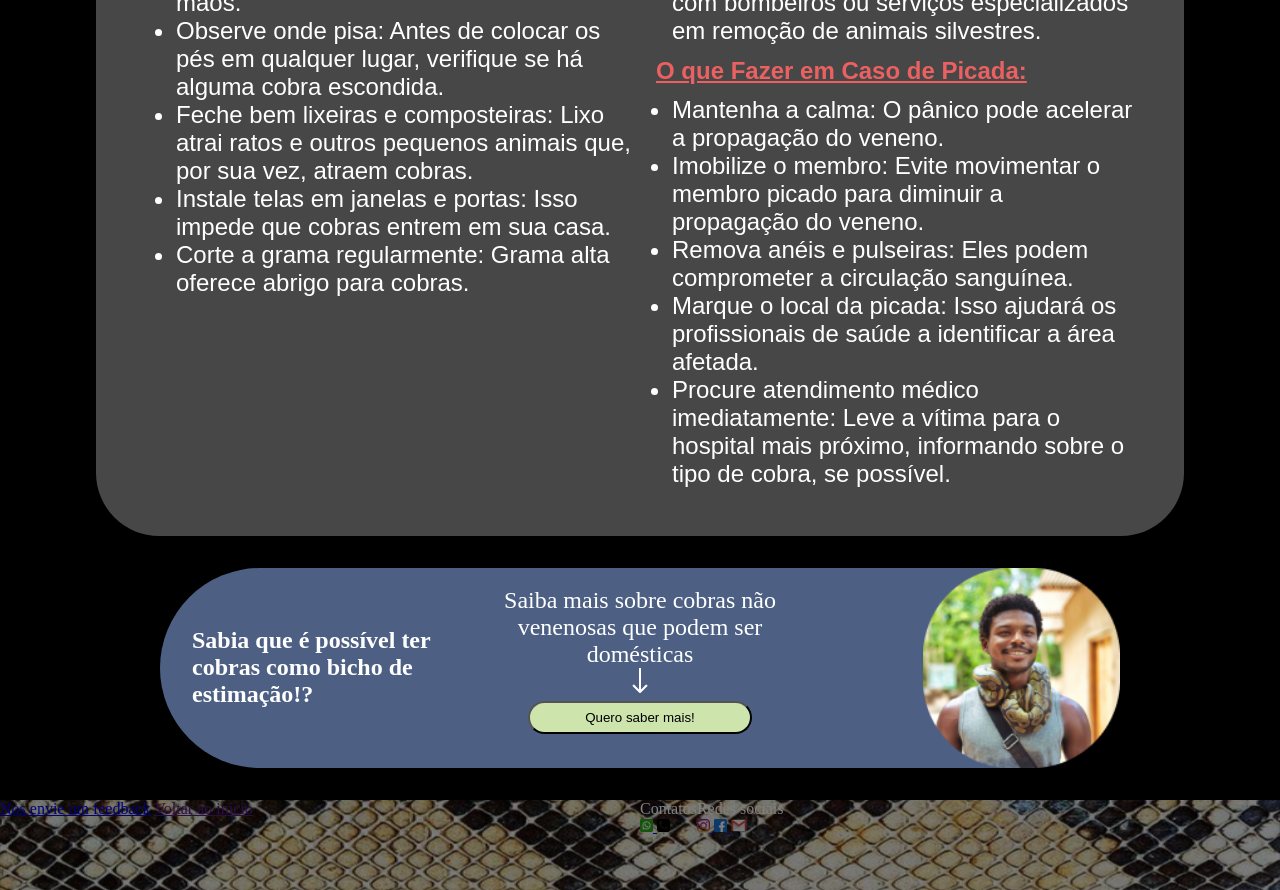
==== commit 0437a0f6: "Filtro footer" ====
--- a/index.html
+++ b/index.html
@@ -1,309 +1,289 @@
 <!DOCTYPE html>
 <html lang="pt-br">
-  <head>
-    <meta charset="UTF-8" />
-    <meta name="viewport" content="width=device-width, initial-scale=1.0" />
-    <link rel="stylesheet" href="style.css" />
-    <title>ConheçaCobras</title>
-  </head>
-
-  <body>
-    <header>
-      <div class="container">
-        <div class="flex">
-          <a href=""><img src="IMG/Cobra logo.png" alt="" /></a>
+
+<head>
+  <meta charset="UTF-8" />
+  <meta name="viewport" content="width=device-width, initial-scale=1.0" />
+  <link rel="stylesheet" href="style.css" />
+  <title>ConheçaCobras</title>
+</head>
+
+<body>
+  <header>
+    <div class="container">
+      <div class="flex">
+        <a href=""><img src="IMG/Cobra logo.png" alt="" /></a>
+        <nav>
+          <ul>
+            <li><a href="#">Home</a></li>
+            <li><a href="#">Cobras domésticas</a></li>
+          </ul>
+        </nav>
+      </div>
+    </div>
+  </header>
+
+  <main>
+    <!-- Banner -->
+    <div class="banner">
+      <h1 id="titulobanner">Descubra o Reino das Cobras</h1>
+      <select name="" id="topicos">
+        <option value="0">Navegue pelos tópicos</option>
+        <option value="">O quê são Cobras?</option>
+        <option value="">Seu Habitat</option>
+        <option value="">São venenosos?</option>
+        <option value="">Quais cuidados devo ter?</option>
+      </select>
+    </div>
+    <!--Section Cobras  -->
+    <section>
+      <h3>O quê são cobras?</h3>
+      <div class="sectiondiv1">
+        <p class="paragrafo1">
+          Imagine um animal esguio, ágil e capaz de se mover por lugares quase
+          inacessíveis. Um ser que, sem patas, domina diversos ambientes e
+          encanta com sua beleza e mistério. Essa é a cobra, um réptil que há
+          milhões de anos evoluiu para se tornar um dos predadores mais
+          eficientes do planeta.
+        </p>
+        <p class="paragrafo2">
+          Com um corpo coberto por escamas brilhantes e uma língua bifurcada
+          sempre em movimento, as cobras exploram o mundo ao seu redor com uma
+          precisão incrível. Seus olhos, adaptados para a caça, captam os
+          menores movimentos, enquanto suas escamas sensíveis detectam as
+          vibrações do solo.
+        </p>
+        <img class="imagem1" src="/IMG/ImagemSect1.png" alt="Imagem foco na cobra" />
+      </div>
+    </section>
+
+    <!-- Section Habitat -->
+    <section>
+      <h3 class="titulo2">Seu habitat</h3>
+      <div class="section2div">
+        <div class="texto2">
+          <p>
+            Cobras são extremamente adaptáveis e podem ser encontradas em
+            praticamente todos os continentes e em diversos tipos de
+            ambientes, desde florestas densas até desertos áridos. No entanto,
+            elas estão ausentes em alguns locais, como a Antártida e algumas
+            ilhas isoladas.
+            <br /><br />
+            No Brasil, a diversidade de habitats favorece a existência de mais
+            de 390 espécies de serpentes, distribuídas em todos os biomas, da
+            Amazônia ao Pampa. O local de descanso de uma cobra varia de
+            acordo com o seu habitat:
+          </p>
+          <br />
+          <ul>
+            <li>
+              Florestas: Seja nas copas das árvores, nos troncos ou no solo,
+              as cobras encontram abrigo e alimento em abundância nas
+              florestas.
+            </li>
+            <li>
+              Desertos: Apesar das condições extremas, muitas espécies de
+              cobras se adaptaram à vida nos desertos, buscando abrigo em
+              tocas, sob rochas ou em áreas com vegetação esparsa.
+            </li>
+            <li>
+              Áreas aquáticas: Algumas cobras são excelentes nadadoras e
+              passam grande parte de sua vida na água, como rios, lagos e
+              manguezais.
+            </li>
+            <li>
+              Campos e savanas: Nestes ambientes abertos, as cobras se
+              escondem em buracos, sob pedras ou em meio à vegetação rasteira.
+            </li>
+            <li>
+              Ambientes urbanos: Com a expansão das cidades, muitas cobras se
+              adaptaram a viver em áreas urbanizadas, ocupando jardins,
+              esgotos e construções abandonadas.
+            </li>
+          </ul>
+        </div>
+        <img class="imagem2" src="/IMG/imgSect2.png" alt="Cobra em cima de folhas" />
+        <img class="imagem3" src="/IMG/imgSect2.1.png" alt="Cobra na areia amarela" />
+        <img class="imagem4" src="/IMG/imgSect2.2.png" alt="Cobra nadando" />
+      </div>
+    </section>
+
+    <!-- Section Veneno -->
+    <section>
+      <h3 class="titulo3">São Venenosos?</h3>
+      <div class="section3div">
+        <div class="texto3">
+          <p>
+            Nem todas as cobras são venenosas. É um mito comum pensar que
+            todas as cobras são perigosas e possuem veneno. Na verdade, a
+            capacidade de produzir veneno é uma adaptação evolutiva que nem
+            todas as espécies desenvolveram. <br />
+            <br />
+            Por que algumas cobras são venenosas? <br />
+            O veneno é uma ferramenta poderosa para a caça e defesa. Cobras
+            venenosas utilizam o veneno para imobilizar suas presas e se
+            proteger de predadores. <br />
+            <br />
+            Como saber se uma cobra é venenosa? <br />
+            Identificar uma cobra venenosa pode ser difícil e perigoso, mesmo
+            para especialistas. Algumas características podem indicar a
+            presença de veneno, como:
+          </p>
+          <br />
+          <ul>
+            <li>
+              Dentes especializados: Cobras venenosas possuem dentes
+              modificados para injetar o veneno.
+            </li>
+            <li>
+              Fosseta loreal: Uma cavidade localizada entre o olho e a narina,
+              presente em muitas espécies venenosas.
+            </li>
+            <li>
+              Padrões de cores: Algumas espécies venenosas possuem padrões de
+              cores vibrantes que servem como aviso para outros animais.
+            </li>
+          </ul>
+        </div>
+        <img class="imagem5" src="/IMG/imgsect3.png" alt="Cobra de boca aberta pingando veneno" />
+        <img class="imagem6" src="/IMG/imgsect3.1.png" alt="Cobra espirrando veneno para fora da boca dela" />
+      </div>
+    </section>
+
+    <!-- Section cuidados -->
+    <section>
+      <div class="section4div">
+        <h3 class="titulo4">Quais cuidados devo ter?</h3>
+        <div class="aviso">
+          <p>
+            As cobras, apesar de serem animais fascinantes, podem representar
+            um risco para os humanos, principalmente em algumas situações.
+            Para evitar acidentes, é fundamental tomar algumas precauções:
+          </p>
+        </div>
+
+        <div class="texto4">
+          <h5>Prevenindo Encontros com Cobras:</h5>
+          <ul>
+            <li>
+              Mantenha seu ambiente limpo: Cobras costumam se esconder em
+              locais com entulho, mato alto e pilhas de madeira. Mantenha seu
+              quintal e áreas próximas bem cuidados.
+            </li>
+            <li>
+              Use botas e luvas: Ao trabalhar em áreas com vegetação densa,
+              use botas de cano alto e luvas resistentes para proteger suas
+              mãos.
+            </li>
+            <li>
+              Observe onde pisa: Antes de colocar os pés em qualquer lugar,
+              verifique se há alguma cobra escondida.
+            </li>
+            <li>
+              Feche bem lixeiras e composteiras: Lixo atrai ratos e outros
+              pequenos animais que, por sua vez, atraem cobras.
+            </li>
+            <li>
+              Instale telas em janelas e portas: Isso impede que cobras entrem
+              em sua casa.
+            </li>
+            <li>
+              Corte a grama regularmente: Grama alta oferece abrigo para
+              cobras.
+            </li>
+          </ul>
+        </div>
+        <div class="texto5">
+          <h5>Ao Encontrar uma Cobra:</h5>
+          <ul>
+            <li>
+              Mantenha a calma: Movimentos bruscos podem assustar a cobra e
+              aumentar o risco de ataque.
+            </li>
+            <li>Mantenha distância: Afaste-se lentamente da cobra.</li>
+            <li>
+              Não tente capturar ou matar a cobra: Isso é perigoso e pode
+              provocar ataques.
+            </li>
+            <li>
+              Chame um profissional: Entre em contato com bombeiros ou
+              serviços especializados em remoção de animais silvestres.
+            </li>
+          </ul>
+        </div>
+        <div class="texto6">
+          <h5>O que Fazer em Caso de Picada:</h5>
+          <ul>
+            <li>
+              Mantenha a calma: O pânico pode acelerar a propagação do veneno.
+            </li>
+            <li>
+              Imobilize o membro: Evite movimentar o membro picado para
+              diminuir a propagação do veneno.
+            </li>
+            <li>
+              Remova anéis e pulseiras: Eles podem comprometer a circulação
+              sanguínea.
+            </li>
+            <li>
+              Marque o local da picada: Isso ajudará os profissionais de saúde
+              a identificar a área afetada.
+            </li>
+            <li>
+              Procure atendimento médico imediatamente: Leve a vítima para o
+              hospital mais próximo, informando sobre o tipo de cobra, se
+              possível.
+            </li>
+          </ul>
+        </div>
+      </div>
+    </section>
+    <!-- Section link para Cobra Doméstica -->
+    <div class="saibamais">
+      <h4>Sabia que é possível ter cobras como bicho de estimação!?</h4>
+      <p>Saiba mais sobre cobras não venenosas que podem ser domésticas</p>
+      <button>Quero saber mais!</button>
+      <img class="imagemhomem" src="/IMG/HomemCriador.png" alt="Homem com uma cobra no pescoço sorrindo" />
+      <img class="imagemseta" src="/IMG/Seta.png" alt="Seta indicando para o link" />
+    </div>
+  </main>
+  <footer>
+    <div class="fundofooter">
+      <div class="footergrid">
+        <div>
           <nav>
-            <ul>
-              <li><a href="#">Home</a></li>
-              <li><a href="#">Cobras domésticas</a></li>
-            </ul>
+            <a href=")link da outra pag)">Nos envie um feedback</a>
+            <a href="">Voltar ao início</a>
+            <!-- Como faço a interação? -->
           </nav>
         </div>
-      </div>
-    </header>
-
-    <main>
-      <!-- Banner -->
-      <div class="banner">
-        <h1 id="titulobanner">Descubra o Reino das Cobras</h1>
-        <select name="" id="topicos">
-          <option value="0">Navegue pelos tópicos</option>
-          <option value="">O quê são Cobras?</option>
-          <option value="">Seu Habitat</option>
-          <option value="">São venenosos?</option>
-          <option value="">Quais cuidados devo ter?</option>
-        </select>
-      </div>
-      <!--Section Cobras  -->
-      <section>
-        <h3>O quê são cobras?</h3>
-        <div class="sectiondiv1">
-          <p class="paragrafo1">
-            Imagine um animal esguio, ágil e capaz de se mover por lugares quase
-            inacessíveis. Um ser que, sem patas, domina diversos ambientes e
-            encanta com sua beleza e mistério. Essa é a cobra, um réptil que há
-            milhões de anos evoluiu para se tornar um dos predadores mais
-            eficientes do planeta.
-          </p>
-          <p class="paragrafo2">
-            Com um corpo coberto por escamas brilhantes e uma língua bifurcada
-            sempre em movimento, as cobras exploram o mundo ao seu redor com uma
-            precisão incrível. Seus olhos, adaptados para a caça, captam os
-            menores movimentos, enquanto suas escamas sensíveis detectam as
-            vibrações do solo.
-          </p>
-          <img
-            class="imagem1"
-            src="/IMG/ImagemSect1.png"
-            alt="Imagem foco na cobra"
-          />
-        </div>
-      </section>
-
-      <!-- Section Habitat -->
-      <section>
-        <h3 class="titulo2">Seu habitat</h3>
-        <div class="section2div">
-          <div class="texto2">
-            <p>
-              Cobras são extremamente adaptáveis e podem ser encontradas em
-              praticamente todos os continentes e em diversos tipos de
-              ambientes, desde florestas densas até desertos áridos. No entanto,
-              elas estão ausentes em alguns locais, como a Antártida e algumas
-              ilhas isoladas.
-              <br /><br />
-              No Brasil, a diversidade de habitats favorece a existência de mais
-              de 390 espécies de serpentes, distribuídas em todos os biomas, da
-              Amazônia ao Pampa. O local de descanso de uma cobra varia de
-              acordo com o seu habitat:
-            </p>
-            <br />
-            <ul>
-              <li>
-                Florestas: Seja nas copas das árvores, nos troncos ou no solo,
-                as cobras encontram abrigo e alimento em abundância nas
-                florestas.
-              </li>
-              <li>
-                Desertos: Apesar das condições extremas, muitas espécies de
-                cobras se adaptaram à vida nos desertos, buscando abrigo em
-                tocas, sob rochas ou em áreas com vegetação esparsa.
-              </li>
-              <li>
-                Áreas aquáticas: Algumas cobras são excelentes nadadoras e
-                passam grande parte de sua vida na água, como rios, lagos e
-                manguezais.
-              </li>
-              <li>
-                Campos e savanas: Nestes ambientes abertos, as cobras se
-                escondem em buracos, sob pedras ou em meio à vegetação rasteira.
-              </li>
-              <li>
-                Ambientes urbanos: Com a expansão das cidades, muitas cobras se
-                adaptaram a viver em áreas urbanizadas, ocupando jardins,
-                esgotos e construções abandonadas.
-              </li>
-            </ul>
+        <div class="footerflex">
+          <div>
+            <p>Contatos</p>
+            <a href="whatsapp.com" target="_blank">
+              <img src="/IMG/whatsapp 1.png" alt="Logo Whatsapp" />
+            </a>
+            <a href="https://criarmeulink.com.br/u/1726640187" target="_blank">
+              <img src="/IMG/botao-de-simbolo-de-telefone 1.png" alt="Logo Telefone" />
+            </a>
           </div>
-          <img
-            class="imagem2"
-            src="/IMG/imgSect2.png"
-            alt="Cobra em cima de folhas"
-          />
-          <img
-            class="imagem3"
-            src="/IMG/imgSect2.1.png"
-            alt="Cobra na areia amarela"
-          />
-          <img class="imagem4" src="/IMG/imgSect2.2.png" alt="Cobra nadando" />
-        </div>
-      </section>
-
-      <!-- Section Veneno -->
-      <section>
-        <h3 class="titulo3">São Venenosos?</h3>
-        <div class="section3div">
-          <div class="texto3">
-            <p>
-              Nem todas as cobras são venenosas. É um mito comum pensar que
-              todas as cobras são perigosas e possuem veneno. Na verdade, a
-              capacidade de produzir veneno é uma adaptação evolutiva que nem
-              todas as espécies desenvolveram. <br />
-              <br />
-              Por que algumas cobras são venenosas? <br />
-              O veneno é uma ferramenta poderosa para a caça e defesa. Cobras
-              venenosas utilizam o veneno para imobilizar suas presas e se
-              proteger de predadores. <br />
-              <br />
-              Como saber se uma cobra é venenosa? <br />
-              Identificar uma cobra venenosa pode ser difícil e perigoso, mesmo
-              para especialistas. Algumas características podem indicar a
-              presença de veneno, como:
-            </p>
-            <br />
-            <ul>
-              <li>
-                Dentes especializados: Cobras venenosas possuem dentes
-                modificados para injetar o veneno.
-              </li>
-              <li>
-                Fosseta loreal: Uma cavidade localizada entre o olho e a narina,
-                presente em muitas espécies venenosas.
-              </li>
-              <li>
-                Padrões de cores: Algumas espécies venenosas possuem padrões de
-                cores vibrantes que servem como aviso para outros animais.
-              </li>
-            </ul>
+          <div>
+            <p>Redes sociais</p>
+            <a href="http://instagram.com" target="_blank">
+              <img src="/IMG/instagram 1.png" alt="Logo Instagram" />
+            </a>
+            <a href="http://facebook.com" target="_blank">
+              <img src="/IMG/facebook 1.png" alt="Logo Facebook" />
+            </a>
+            <a href="http://gmail.com" target="_blank">
+              <img src="/IMG/gmail 1.png" alt="Logo Gmail" />
+            </a>
           </div>
-          <img
-            class="imagem5"
-            src="/IMG/imgsect3.png"
-            alt="Cobra de boca aberta pingando veneno"
-          />
-          <img
-            class="imagem6"
-            src="/IMG/imgsect3.1.png"
-            alt="Cobra espirrando veneno para fora da boca dela"
-          />
-        </div>
-      </section>
-
-      <!-- Section cuidados -->
-      <section>
-        <div class="section4div">
-          <h3 class="titulo4">Quais cuidados devo ter?</h3>
-          <div class="aviso">
-            <p>
-              As cobras, apesar de serem animais fascinantes, podem representar
-              um risco para os humanos, principalmente em algumas situações.
-              Para evitar acidentes, é fundamental tomar algumas precauções:
-            </p>
-          </div>
-
-          <div class="texto4">
-            <h5>Prevenindo Encontros com Cobras:</h5>
-            <ul>
-              <li>
-                Mantenha seu ambiente limpo: Cobras costumam se esconder em
-                locais com entulho, mato alto e pilhas de madeira. Mantenha seu
-                quintal e áreas próximas bem cuidados.
-              </li>
-              <li>
-                Use botas e luvas: Ao trabalhar em áreas com vegetação densa,
-                use botas de cano alto e luvas resistentes para proteger suas
-                mãos.
-              </li>
-              <li>
-                Observe onde pisa: Antes de colocar os pés em qualquer lugar,
-                verifique se há alguma cobra escondida.
-              </li>
-              <li>
-                Feche bem lixeiras e composteiras: Lixo atrai ratos e outros
-                pequenos animais que, por sua vez, atraem cobras.
-              </li>
-              <li>
-                Instale telas em janelas e portas: Isso impede que cobras entrem
-                em sua casa.
-              </li>
-              <li>
-                Corte a grama regularmente: Grama alta oferece abrigo para
-                cobras.
-              </li>
-            </ul>
-          </div>
-          <div class="texto5">
-            <h5>Ao Encontrar uma Cobra:</h5>
-            <ul>
-              <li>
-                Mantenha a calma: Movimentos bruscos podem assustar a cobra e
-                aumentar o risco de ataque.
-              </li>
-              <li>Mantenha distância: Afaste-se lentamente da cobra.</li>
-              <li>
-                Não tente capturar ou matar a cobra: Isso é perigoso e pode
-                provocar ataques.
-              </li>
-              <li>
-                Chame um profissional: Entre em contato com bombeiros ou
-                serviços especializados em remoção de animais silvestres.
-              </li>
-            </ul>
-          </div>
-          <div class="texto6">
-            <h5>O que Fazer em Caso de Picada:</h5>
-            <ul>
-              <li>
-                Mantenha a calma: O pânico pode acelerar a propagação do veneno.
-              </li>
-              <li>
-                Imobilize o membro: Evite movimentar o membro picado para
-                diminuir a propagação do veneno.
-              </li>
-              <li>
-                Remova anéis e pulseiras: Eles podem comprometer a circulação
-                sanguínea.
-              </li>
-              <li>
-                Marque o local da picada: Isso ajudará os profissionais de saúde
-                a identificar a área afetada.
-              </li>
-              <li>
-                Procure atendimento médico imediatamente: Leve a vítima para o
-                hospital mais próximo, informando sobre o tipo de cobra, se
-                possível.
-              </li>
-            </ul>
-          </div>
-        </div>
-      </section>
-      <!-- Section link para Cobra Doméstica -->
-      <div class="saibamais">
-        <h4>Sabia que é possível ter cobras como bicho de estimação!?</h4>
-        <p>Saiba mais sobre cobras não venenosas que podem ser domésticas</p>
-        <button>Quero saber mais!</button>
-        <img
-          class="imagemhomem"
-          src="/IMG/HomemCriador.png"
-          alt="Homem com uma cobra no pescoço sorrindo"
-        />
-        <img
-          class="imagemseta"
-          src="/IMG/Seta.png"
-          alt="Seta indicando para o link"
-        />
-      </div>
-    </main>
-    <footer>
-      <nav>
-        <a href=")link da outra pag)">Nos envie um feedback</a>
-        <a href="">Voltar ao início</a>
-        <!-- Como faço a interação? -->
-      </nav>
-      <div>
-        <p>Contatos</p>
-        <a href="whatsapp.com" target="_blank">
-          <img src="/IMG/whatsapp 1.png" alt="Logo Whatsapp" />
-        </a>
-        <a href="https://criarmeulink.com.br/u/1726640187" target="_blank">
-          <img
-            src="/IMG/botao-de-simbolo-de-telefone 1.png"
-            alt="Logo Telefone"
-          />
-        </a>
-      </div>
-      <div>
-        <p>Redes sociais</p>
-        <a href="http://instagram.com" target="_blank">
-          <img src="/IMG/instagram 1.png" alt="Logo Instagram" />
-        </a>
-        <a href="http://facebook.com" target="_blank">
-          <img src="/IMG/facebook 1.png" alt="Logo Facebook" />
-        </a>
-        <a href="http://gmail.com" target="_blank">
-          <img src="/IMG/gmail 1.png" alt="Logo Gmail" />
-        </a>
-      </div>
-    </footer>
-  </body>
-</html>
+        </div>
+      </div>
+    </div>
+  </footer>
+
+</body>
+
+</html>
--- a/style.css
+++ b/style.css
@@ -1,165 +1,304 @@
-*{
-    padding: 0;
-    margin: 0;
-    box-sizing: border-box;
-}
-html{
-    height: 500vh;
-    background-color: black;
-    color: white;
-}
-
-.container{
-    max-width: 1280px;
-    margin: auto;
-}
-.flex{
-    display: flex;
-    align-items: center;
-    justify-content: space-between;
-    height: 10px;
-}
-header{
-    background: linear-gradient(to right,#ffffff, #0503038d);
-    ;
-    width: 100%;
-    padding: 40px 4%;
-    position: fixed;
-    top: 0;
-    left: 0;
-}
-header img{
-    height: 12rem;
-    margin-top: 1rem;
-}
-header ul{
-    list-style-type: none;
-}
-header ul li{
-    display: inline;
-    margin: 0 30px;
-    font-size: 2rem;
-}
-header ul li a{
-    color: white;
-    text-decoration: none;
-}
-.banner{
-    height: 40rem;
-    background-image: url(IMG/BannerPrincipal.png);
-    background-position: center;
-    background-repeat: no-repeat;
-    background-size:cover;
-
-    display: grid ;
-    grid-template-columns: repeat(10, 1fr);
-    grid-template-rows: repeat(10, 1fr);
-
-}
-#topicos{
-    grid-column: 2/6;
-    grid-row: 9/10;
-    margin:15px 0;
-    font-size: 30px;
-    text-align: center;
-    background-color: rgba(223, 223, 222, 0.807) ;
-    border-radius: 30px;
-}
-#titulobanner{
-    font-size:5em;
-    text-shadow: rgba(0, 0, 0, 0.758) 3px 3px;
-    color: white;
-    grid-column: 8/11;
-    grid-row: 4/7;
-    text-align: end;
-    margin-right: 20px;
-
-}
-
-section{
-    background-color: #474747;
-    border-radius: 63px;
-    margin: 2rem 6rem;
-    padding: 3rem;
-}
-h3{
-    font-family: "Raleway", sans-serif;
-    font-size: 35px;
-    background: linear-gradient(to right,#57B45B, #47474768);
-    width: 15em;
-    padding-left: 10px;
-
-}
-
-.sectiondiv1{
-    display: grid;
-    grid-template-columns: repeat(3, 1fr) ;
-    font-family: "DM Sans", sans-serif;
-    font-size: 1.5rem;
-    ;
-
-}
-
-.paragrafo1{
-    grid-row: 1/2;
-    grid-column: 1/3;
-    padding: 1rem 0;
-   
-
-}
-.paragrafo2{
-    grid-row: 2/3;
-    grid-column: 1/3;
-    padding: 1rem 0;
-}
-.imagem1{
-    grid-row: 1/3;
-    grid-column: 3/4;
-    width: auto;
-    place-self:center;
-    padding-left: 20%;
-    
-}
-
-.section2div{
-    display: grid;
-    grid-template-columns: repeat(1fr 4fr);
-    grid-template-rows: repeat(3, 1fr);
-    font-family: "DM Sans", sans-serif;
-    font-size: 1.5rem;
-    
-}
-
-.titulo2{
-    margin-left: 13rem;
-}
-.paragrafo3{
-    grid-column: 2/5;
-    grid-row: 1/4;
-    padding-left:7rem;
-    padding: 1rem 0 1rem 7rem;
-}
-section div div ul{
-    margin-left: 2rem;
-}
-.imagem2{
-    grid-column: 1/2;
-    grid-row: 1/2;
-    width: 180%;
-    margin-left: -4rem;
-    align-self: center;
-}
-.imagem3{
-    grid-column: 1/2;
-    grid-row: 2/3;
-    width: 250%;
-    margin-left: -5rem;
-    margin-top: -2.2rem;
-}
-.imagem4{
-    grid-column: 1/2;
-    grid-row: 3/4;
-    width: 190%;
-    margin-top: -1.5rem;
-    margin-left: -3rem;
-}+* {
+  padding: 0;
+  margin: 0;
+  box-sizing: border-box;
+}
+html {
+  background-color: black;
+  color: white;
+}
+
+.container {
+  max-width: 1280px;
+  margin: auto;
+}
+.flex {
+  display: flex;
+  align-items: center;
+  justify-content: space-between;
+  height: 10px;
+}
+header {
+  background: linear-gradient(to right, #ffffff, #0503038d);
+  width: 100%;
+  padding: 40px 4%;
+  position: fixed;
+  top: 0;
+  left: 0;
+}
+header img {
+  height: 12rem;
+  margin-top: 1rem;
+}
+header ul {
+  list-style-type: none;
+}
+header ul li {
+  display: inline;
+  margin: 0 30px;
+  font-size: 2rem;
+}
+header ul li a {
+  color: white;
+  text-decoration: none;
+}
+.banner {
+  height: 60vh;
+  background-image: url(IMG/BannerPrincipal.png);
+  background-position: center;
+  background-repeat: no-repeat;
+  background-size: cover;
+
+  display: grid;
+  grid-template-columns: repeat(10, 1fr);
+  grid-template-rows: repeat(10, 1fr);
+}
+#topicos {
+  grid-column: 2/6;
+  grid-row: 9/10;
+  margin: 15px 0;
+  font-size: 30px;
+  text-align: center;
+  background-color: rgba(223, 223, 222, 0.807);
+  border-radius: 30px;
+}
+#titulobanner {
+  font-size: 3rem;
+  text-shadow: rgba(0, 0, 0, 0.758) 3px 3px;
+  color: white;
+  grid-column: 8/11;
+  grid-row: 4/7;
+  text-align: end;
+  margin-right: 20px;
+}
+select{
+  cursor: pointer;
+}
+
+
+section {
+  background-color: #474747;
+  border-radius: 63px;
+  margin: 2rem 6rem;
+  padding: 3rem;
+}
+h3 {
+  font-family: "Raleway", sans-serif;
+  font-size: 35px;
+  background: linear-gradient(to right, #57b45b, #47474768);
+  width: 15em;
+  padding-left: 10px;
+}
+
+.sectiondiv1 {
+  display: grid;
+  grid-template-columns: repeat(3, 1fr);
+  font-family: "DM Sans", sans-serif;
+  font-size: 1.5rem;
+}
+
+.paragrafo1 {
+  grid-row: 1/2;
+  grid-column: 1/3;
+  padding: 1rem 0;
+}
+.paragrafo2 {
+  grid-row: 2/3;
+  grid-column: 1/3;
+  padding: 1rem 0;
+}
+.imagem1 {
+  grid-row: 1/3;
+  grid-column: 3/4;
+  width: auto;
+  place-self: center;
+  padding-left: 20%;
+}
+
+.section2div {
+  display: grid;
+  grid-template-columns: repeat(1fr 4fr);
+  grid-template-rows: repeat(3, 1fr);
+  font-family: "DM Sans", sans-serif;
+  font-size: 1.5rem;
+}
+
+.titulo2 {
+  margin-left: 10rem;
+}
+.texto2 {
+  grid-column: 2/5;
+  grid-row: 1/4;
+  padding-left: 7rem;
+  padding: 1rem 0 1rem 4rem;
+}
+section div div ul {
+  margin-left: 2rem;
+}
+.imagem2 {
+  grid-column: 1/2;
+  grid-row: 1/2;
+  width: 210%;
+  margin-left: -4rem;
+  align-self: center;
+}
+.imagem3 {
+  grid-column: 1/2;
+  grid-row: 2/3;
+  width: 250%;
+  margin-left: -5rem;
+  margin-top: -2.2rem;
+}
+.imagem4 {
+  grid-column: 1/2;
+  grid-row: 3/4;
+  width: 200%;
+  margin-top: -2rem;
+  margin-left: -3rem;
+}
+.section3div {
+  display: grid;
+  grid-template-columns: repeat(5fr 1fr);
+  font-family: "DM Sans", sans-serif;
+  font-size: 1.5rem;
+}
+
+.texto3 {
+  grid-column: 1/2;
+  grid-row: 1/3;
+}
+.imagem5 {
+  grid-column: 2/3;
+  grid-row: 1/2;
+  width: 150%;
+}
+
+.imagem6 {
+  grid-column: 2/3;
+  grid-row: 2/3;
+  width: 150%;
+}
+.section4div {
+  display: grid;
+  grid-template-columns: repeat(2, 1fr);
+}
+.titulo4 {
+  grid-column: 1/3;
+  grid-row: 1/2;
+  justify-self: center;
+  margin-bottom: 2rem;
+}
+.aviso {
+  grid-column: 1/3;
+  grid-row: 2/3;
+  background-color: #0c0c0c8d;
+  color: rgb(255, 102, 102);
+  border-radius: 4rem;
+  padding: 0.5rem 1.5rem;
+  margin: 0 7rem 2rem 7rem;
+  font-family: "DM Sans", sans-serif;
+  font-size: 1.1rem;
+  text-align: center;
+}
+h5 {
+  color: rgb(235, 97, 97);
+  font-size: 1.5rem;
+  padding: 0.7rem 0;
+  margin: 0 1rem;
+  text-decoration: underline;
+}
+
+.texto4 {
+  grid-column: 1/2;
+  grid-row: 3/5;
+  font-family: "DM Sans", sans-serif;
+  font-size: 1.5rem;
+}
+.texto5 {
+  grid-column: 2/3;
+  grid-row: 3/4;
+  font-family: "DM Sans", sans-serif;
+  font-size: 1.5rem;
+}
+
+.texto6 {
+  grid-column: 2/3;
+  grid-row: 4/5;
+  font-family: "DM Sans", sans-serif;
+  font-size: 1.5rem;
+}
+
+.saibamais {
+  margin: 2rem 10rem;
+  padding: -1rem;
+  display: grid;
+  grid-template-columns: repeat(3, 1fr);
+  grid-template-rows: 3fr 1fr 2fr;
+  height: 200px;
+  background-color: #4d6084;
+  border-radius: 100px;
+}
+.saibamais h4 {
+  font-family: "Merriweather", serif;
+  font-size: 1.5rem;
+  grid-column: 1/2;
+  grid-row: 1/4;
+  padding: 0.5rem 2rem;
+  justify-self: center;
+  align-self: center
+}
+
+.saibamais p{
+  font-family: "Marcellus", serif;
+  font-size: 1.5rem;
+  grid-column: 2/3;
+  grid-row: 1/2;
+  justify-content: center;
+  align-content: end ;
+  text-align: center;
+  width: auto;
+}
+.imagemseta {
+  grid-column: 2/3;
+  grid-row: 2/3;
+  justify-self: center;
+}
+.saibamais button {
+  grid-column: 2/3;
+  grid-row: 3/4;
+  height: 50%;
+  width: 70%;
+  justify-self: center;
+  background-color: rgb(206, 228, 173);
+  border-radius: 30px;
+}
+.saibamais button:hover{
+  color:white;
+  background-color: green;
+}
+.imagemhomem {
+  grid-column: 3/4;
+  grid-row: 1/4;
+  height: 200px;
+  align-self: center;
+  justify-self:end
+  
+}
+.fundofooter{
+  height: 10vh;
+  background-image: url(/IMG/fundofooter.svg);
+  background-position: center;
+  background-repeat: no-repeat;
+  background-size: cover;
+  filter: brightness(50%);
+
+}
+.footergrid{
+  display: grid;
+  grid-template-columns: repeat(2, 1fr);
+}
+.footerflex{
+  display: flex;
+  flex-wrap: wrap;  
+}
+
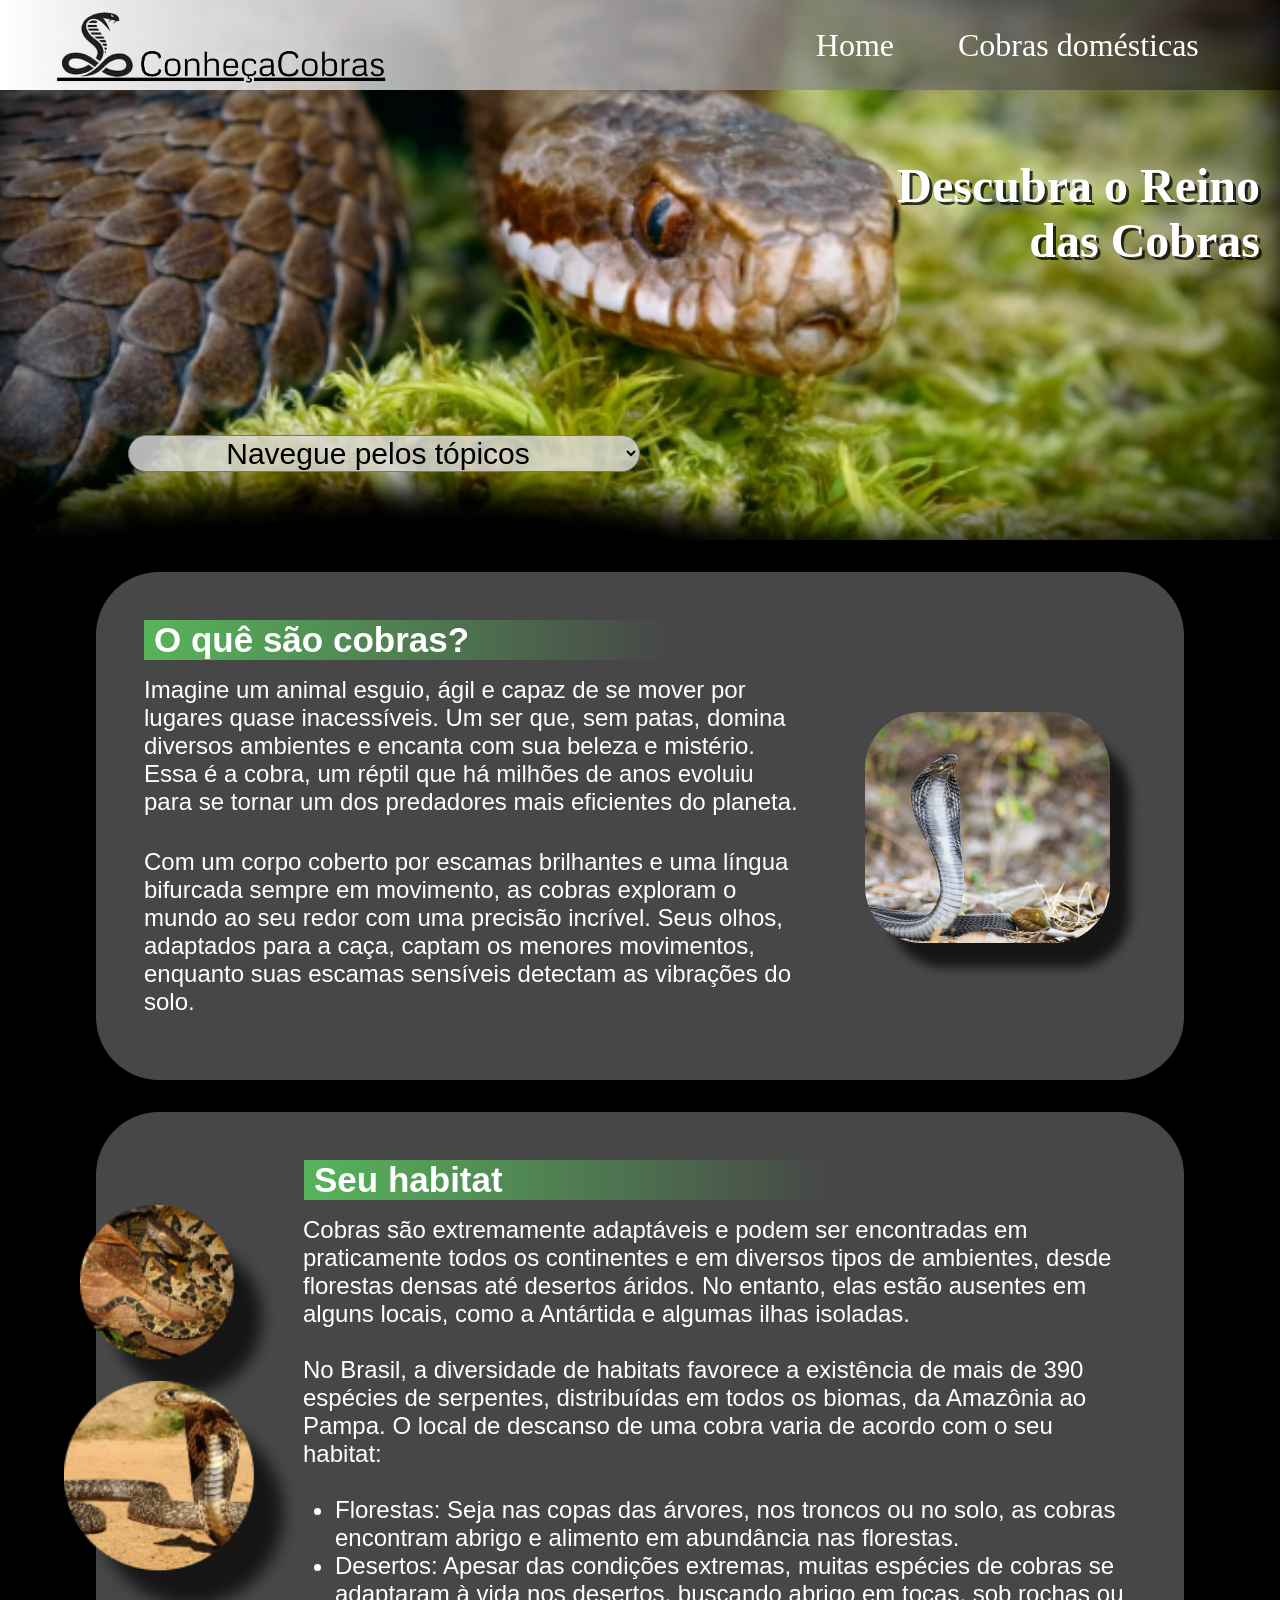
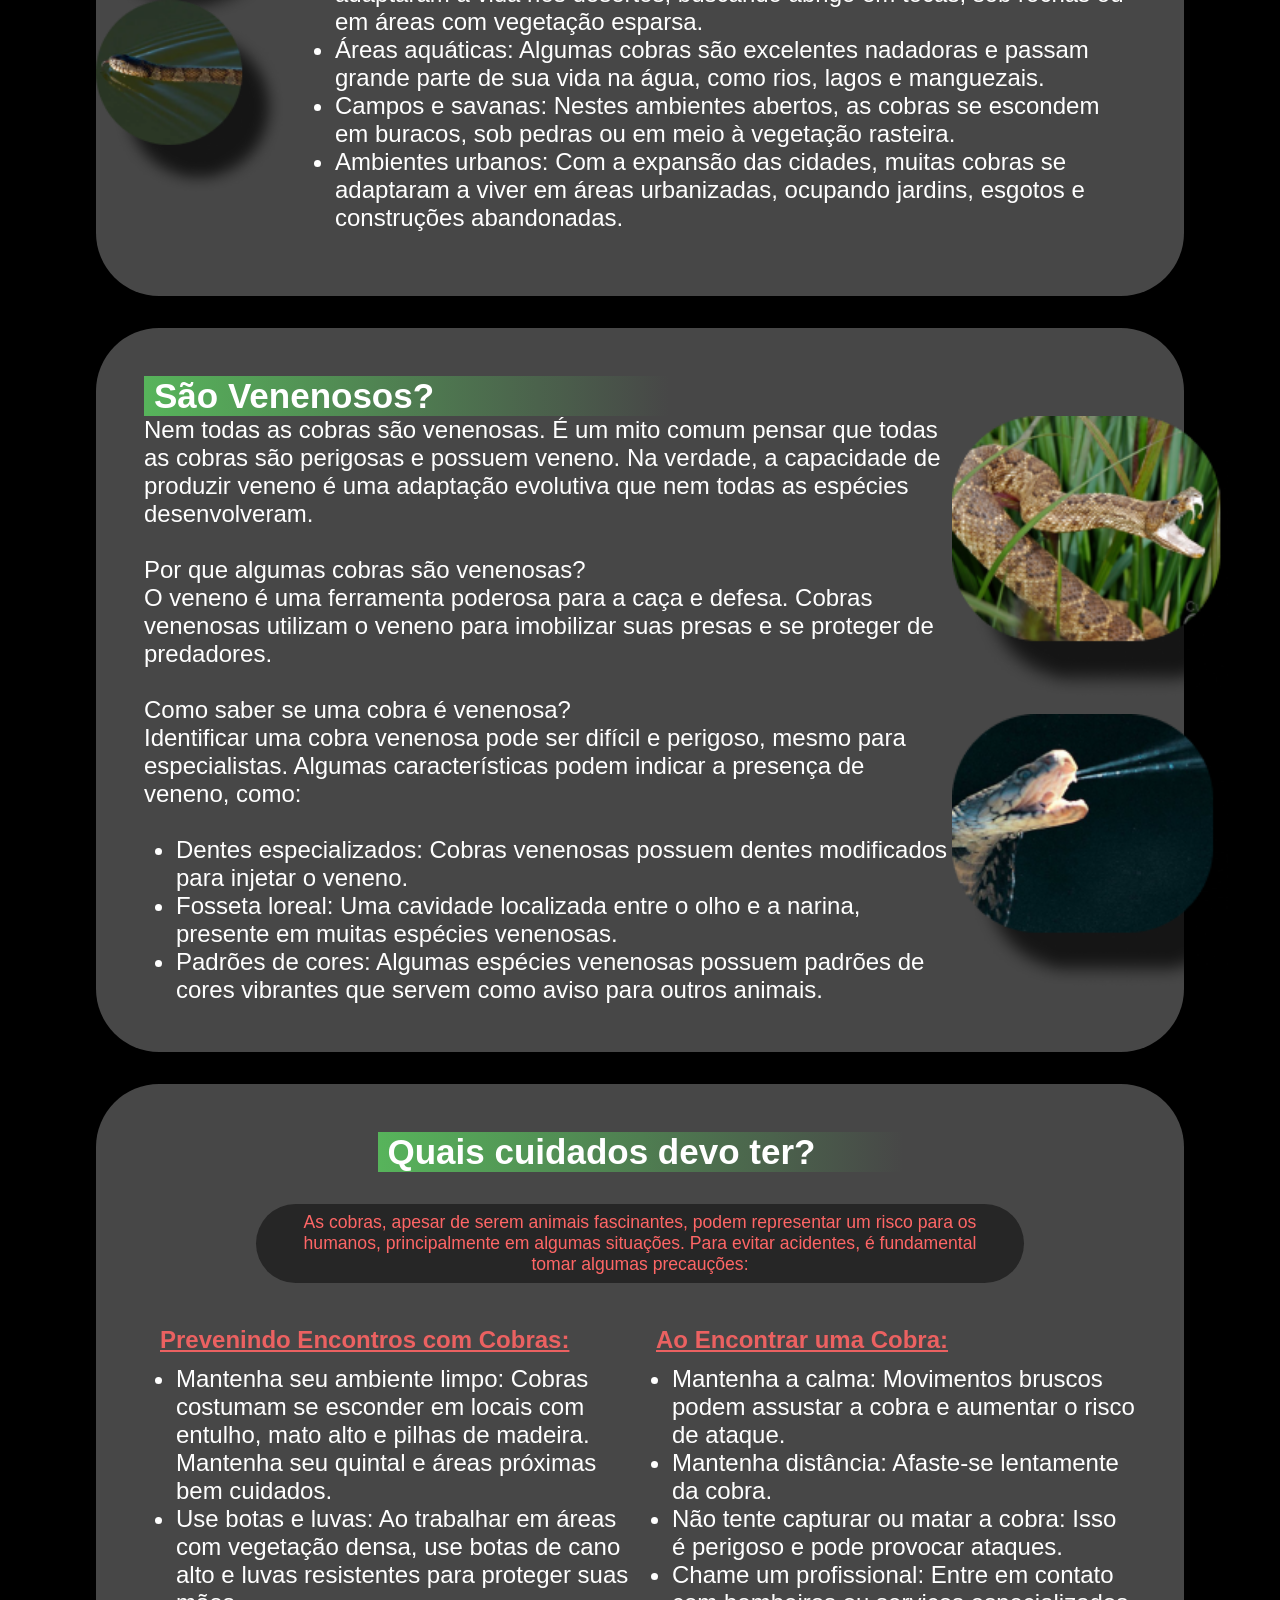
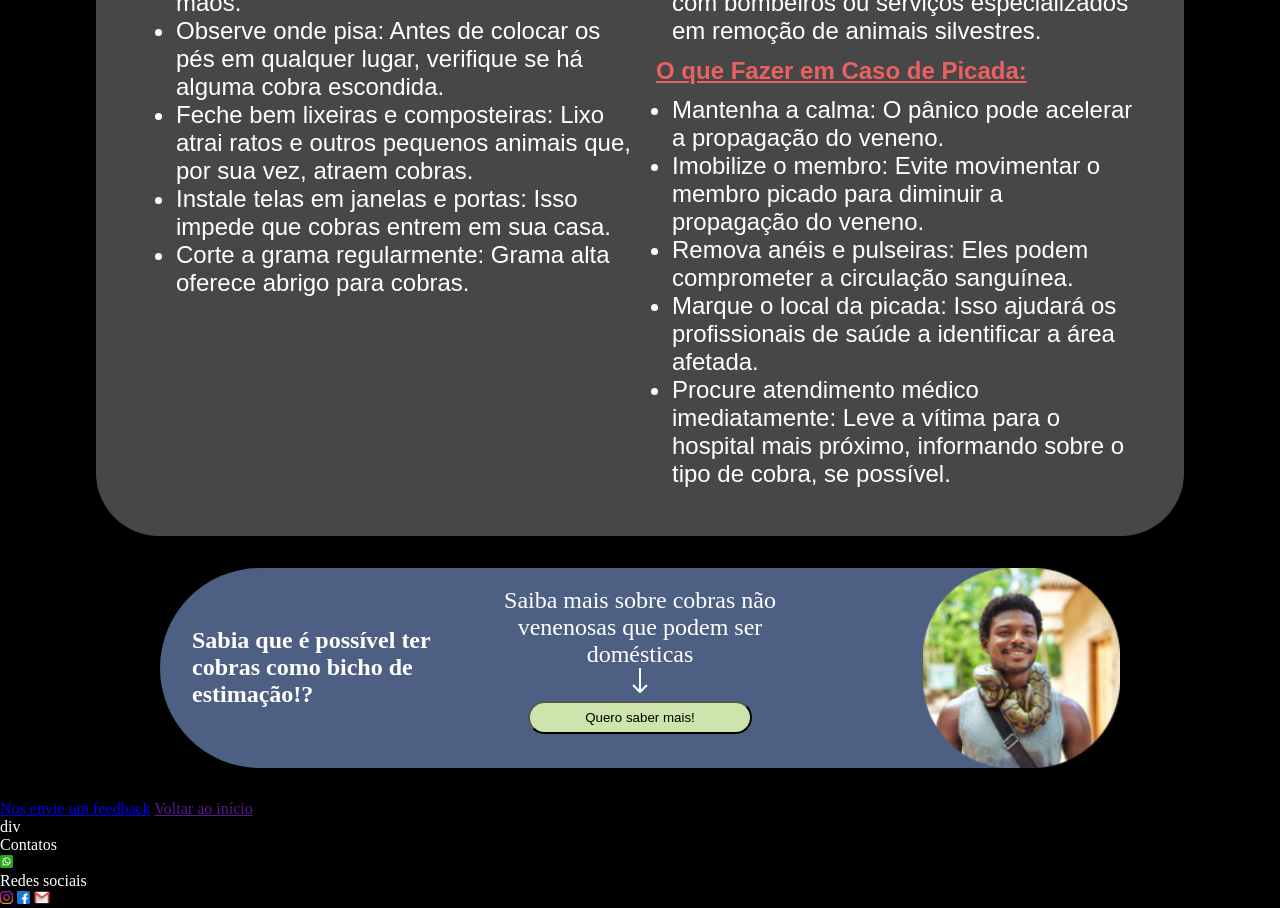
==== commit e2c92e89: "Att" ====
--- a/index.html
+++ b/index.html
@@ -1,289 +1,310 @@
 <!DOCTYPE html>
 <html lang="pt-br">
-
-<head>
-  <meta charset="UTF-8" />
-  <meta name="viewport" content="width=device-width, initial-scale=1.0" />
-  <link rel="stylesheet" href="style.css" />
-  <title>ConheçaCobras</title>
-</head>
-
-<body>
-  <header>
-    <div class="container">
-      <div class="flex">
-        <a href=""><img src="IMG/Cobra logo.png" alt="" /></a>
-        <nav>
-          <ul>
-            <li><a href="#">Home</a></li>
-            <li><a href="#">Cobras domésticas</a></li>
-          </ul>
-        </nav>
-      </div>
-    </div>
-  </header>
-
-  <main>
-    <!-- Banner -->
-    <div class="banner">
-      <h1 id="titulobanner">Descubra o Reino das Cobras</h1>
-      <select name="" id="topicos">
-        <option value="0">Navegue pelos tópicos</option>
-        <option value="">O quê são Cobras?</option>
-        <option value="">Seu Habitat</option>
-        <option value="">São venenosos?</option>
-        <option value="">Quais cuidados devo ter?</option>
-      </select>
-    </div>
-    <!--Section Cobras  -->
-    <section>
-      <h3>O quê são cobras?</h3>
-      <div class="sectiondiv1">
-        <p class="paragrafo1">
-          Imagine um animal esguio, ágil e capaz de se mover por lugares quase
-          inacessíveis. Um ser que, sem patas, domina diversos ambientes e
-          encanta com sua beleza e mistério. Essa é a cobra, um réptil que há
-          milhões de anos evoluiu para se tornar um dos predadores mais
-          eficientes do planeta.
-        </p>
-        <p class="paragrafo2">
-          Com um corpo coberto por escamas brilhantes e uma língua bifurcada
-          sempre em movimento, as cobras exploram o mundo ao seu redor com uma
-          precisão incrível. Seus olhos, adaptados para a caça, captam os
-          menores movimentos, enquanto suas escamas sensíveis detectam as
-          vibrações do solo.
-        </p>
-        <img class="imagem1" src="/IMG/ImagemSect1.png" alt="Imagem foco na cobra" />
-      </div>
-    </section>
-
-    <!-- Section Habitat -->
-    <section>
-      <h3 class="titulo2">Seu habitat</h3>
-      <div class="section2div">
-        <div class="texto2">
-          <p>
-            Cobras são extremamente adaptáveis e podem ser encontradas em
-            praticamente todos os continentes e em diversos tipos de
-            ambientes, desde florestas densas até desertos áridos. No entanto,
-            elas estão ausentes em alguns locais, como a Antártida e algumas
-            ilhas isoladas.
-            <br /><br />
-            No Brasil, a diversidade de habitats favorece a existência de mais
-            de 390 espécies de serpentes, distribuídas em todos os biomas, da
-            Amazônia ao Pampa. O local de descanso de uma cobra varia de
-            acordo com o seu habitat:
+  <head>
+    <meta charset="UTF-8" />
+    <meta name="viewport" content="width=device-width, initial-scale=1.0" />
+    <link rel="stylesheet" href="style.css" />
+    <title>ConheçaCobras</title>
+  </head>
+
+  <body>
+    <header>
+      <div class="container">
+        <div class="flex">
+          <a href=""><img src="IMG/Cobra logo.png" alt="" /></a>
+          <nav>
+            <ul>
+              <li><a href="#">Home</a></li>
+              <li><a href="#">Cobras domésticas</a></li>
+            </ul>
+          </nav>
+        </div>
+      </div>
+    </header>
+
+    <main>
+      <!-- Banner -->
+      <div class="banner">
+        <h1 id="titulobanner">Descubra o Reino das Cobras</h1>
+        <select name="" id="topicos">
+          <option value="0">Navegue pelos tópicos</option>
+          <option value="">O quê são Cobras?</option>
+          <option value="">Seu Habitat</option>
+          <option value="">São venenosos?</option>
+          <option value="">Quais cuidados devo ter?</option>
+        </select>
+      </div>
+      <!--Section Cobras  -->
+      <section>
+        <h3>O quê são cobras?</h3>
+        <div class="sectiondiv1">
+          <p class="paragrafo1">
+            Imagine um animal esguio, ágil e capaz de se mover por lugares quase
+            inacessíveis. Um ser que, sem patas, domina diversos ambientes e
+            encanta com sua beleza e mistério. Essa é a cobra, um réptil que há
+            milhões de anos evoluiu para se tornar um dos predadores mais
+            eficientes do planeta.
           </p>
-          <br />
-          <ul>
-            <li>
-              Florestas: Seja nas copas das árvores, nos troncos ou no solo,
-              as cobras encontram abrigo e alimento em abundância nas
-              florestas.
-            </li>
-            <li>
-              Desertos: Apesar das condições extremas, muitas espécies de
-              cobras se adaptaram à vida nos desertos, buscando abrigo em
-              tocas, sob rochas ou em áreas com vegetação esparsa.
-            </li>
-            <li>
-              Áreas aquáticas: Algumas cobras são excelentes nadadoras e
-              passam grande parte de sua vida na água, como rios, lagos e
-              manguezais.
-            </li>
-            <li>
-              Campos e savanas: Nestes ambientes abertos, as cobras se
-              escondem em buracos, sob pedras ou em meio à vegetação rasteira.
-            </li>
-            <li>
-              Ambientes urbanos: Com a expansão das cidades, muitas cobras se
-              adaptaram a viver em áreas urbanizadas, ocupando jardins,
-              esgotos e construções abandonadas.
-            </li>
-          </ul>
-        </div>
-        <img class="imagem2" src="/IMG/imgSect2.png" alt="Cobra em cima de folhas" />
-        <img class="imagem3" src="/IMG/imgSect2.1.png" alt="Cobra na areia amarela" />
-        <img class="imagem4" src="/IMG/imgSect2.2.png" alt="Cobra nadando" />
-      </div>
-    </section>
-
-    <!-- Section Veneno -->
-    <section>
-      <h3 class="titulo3">São Venenosos?</h3>
-      <div class="section3div">
-        <div class="texto3">
-          <p>
-            Nem todas as cobras são venenosas. É um mito comum pensar que
-            todas as cobras são perigosas e possuem veneno. Na verdade, a
-            capacidade de produzir veneno é uma adaptação evolutiva que nem
-            todas as espécies desenvolveram. <br />
+          <p class="paragrafo2">
+            Com um corpo coberto por escamas brilhantes e uma língua bifurcada
+            sempre em movimento, as cobras exploram o mundo ao seu redor com uma
+            precisão incrível. Seus olhos, adaptados para a caça, captam os
+            menores movimentos, enquanto suas escamas sensíveis detectam as
+            vibrações do solo.
+          </p>
+          <img
+            class="imagem1"
+            src="/IMG/ImagemSect1.png"
+            alt="Imagem foco na cobra"
+          />
+        </div>
+      </section>
+
+      <!-- Section Habitat -->
+      <section>
+        <h3 class="titulo2">Seu habitat</h3>
+        <div class="section2div">
+          <div class="texto2">
+            <p>
+              Cobras são extremamente adaptáveis e podem ser encontradas em
+              praticamente todos os continentes e em diversos tipos de
+              ambientes, desde florestas densas até desertos áridos. No entanto,
+              elas estão ausentes em alguns locais, como a Antártida e algumas
+              ilhas isoladas.
+              <br /><br />
+              No Brasil, a diversidade de habitats favorece a existência de mais
+              de 390 espécies de serpentes, distribuídas em todos os biomas, da
+              Amazônia ao Pampa. O local de descanso de uma cobra varia de
+              acordo com o seu habitat:
+            </p>
             <br />
-            Por que algumas cobras são venenosas? <br />
-            O veneno é uma ferramenta poderosa para a caça e defesa. Cobras
-            venenosas utilizam o veneno para imobilizar suas presas e se
-            proteger de predadores. <br />
+            <ul>
+              <li>
+                Florestas: Seja nas copas das árvores, nos troncos ou no solo,
+                as cobras encontram abrigo e alimento em abundância nas
+                florestas.
+              </li>
+              <li>
+                Desertos: Apesar das condições extremas, muitas espécies de
+                cobras se adaptaram à vida nos desertos, buscando abrigo em
+                tocas, sob rochas ou em áreas com vegetação esparsa.
+              </li>
+              <li>
+                Áreas aquáticas: Algumas cobras são excelentes nadadoras e
+                passam grande parte de sua vida na água, como rios, lagos e
+                manguezais.
+              </li>
+              <li>
+                Campos e savanas: Nestes ambientes abertos, as cobras se
+                escondem em buracos, sob pedras ou em meio à vegetação rasteira.
+              </li>
+              <li>
+                Ambientes urbanos: Com a expansão das cidades, muitas cobras se
+                adaptaram a viver em áreas urbanizadas, ocupando jardins,
+                esgotos e construções abandonadas.
+              </li>
+            </ul>
+          </div>
+          <img
+            class="imagem2"
+            src="/IMG/imgSect2.png"
+            alt="Cobra em cima de folhas"
+          />
+          <img
+            class="imagem3"
+            src="/IMG/imgSect2.1.png"
+            alt="Cobra na areia amarela"
+          />
+          <img class="imagem4" src="/IMG/imgSect2.2.png" alt="Cobra nadando" />
+        </div>
+      </section>
+
+      <!-- Section Veneno -->
+      <section>
+        <h3 class="titulo3">São Venenosos?</h3>
+        <div class="section3div">
+          <div class="texto3">
+            <p>
+              Nem todas as cobras são venenosas. É um mito comum pensar que
+              todas as cobras são perigosas e possuem veneno. Na verdade, a
+              capacidade de produzir veneno é uma adaptação evolutiva que nem
+              todas as espécies desenvolveram. <br />
+              <br />
+              Por que algumas cobras são venenosas? <br />
+              O veneno é uma ferramenta poderosa para a caça e defesa. Cobras
+              venenosas utilizam o veneno para imobilizar suas presas e se
+              proteger de predadores. <br />
+              <br />
+              Como saber se uma cobra é venenosa? <br />
+              Identificar uma cobra venenosa pode ser difícil e perigoso, mesmo
+              para especialistas. Algumas características podem indicar a
+              presença de veneno, como:
+            </p>
             <br />
-            Como saber se uma cobra é venenosa? <br />
-            Identificar uma cobra venenosa pode ser difícil e perigoso, mesmo
-            para especialistas. Algumas características podem indicar a
-            presença de veneno, como:
-          </p>
-          <br />
-          <ul>
-            <li>
-              Dentes especializados: Cobras venenosas possuem dentes
-              modificados para injetar o veneno.
-            </li>
-            <li>
-              Fosseta loreal: Uma cavidade localizada entre o olho e a narina,
-              presente em muitas espécies venenosas.
-            </li>
-            <li>
-              Padrões de cores: Algumas espécies venenosas possuem padrões de
-              cores vibrantes que servem como aviso para outros animais.
-            </li>
-          </ul>
-        </div>
-        <img class="imagem5" src="/IMG/imgsect3.png" alt="Cobra de boca aberta pingando veneno" />
-        <img class="imagem6" src="/IMG/imgsect3.1.png" alt="Cobra espirrando veneno para fora da boca dela" />
-      </div>
-    </section>
-
-    <!-- Section cuidados -->
-    <section>
-      <div class="section4div">
-        <h3 class="titulo4">Quais cuidados devo ter?</h3>
-        <div class="aviso">
-          <p>
-            As cobras, apesar de serem animais fascinantes, podem representar
-            um risco para os humanos, principalmente em algumas situações.
-            Para evitar acidentes, é fundamental tomar algumas precauções:
-          </p>
-        </div>
-
-        <div class="texto4">
-          <h5>Prevenindo Encontros com Cobras:</h5>
-          <ul>
-            <li>
-              Mantenha seu ambiente limpo: Cobras costumam se esconder em
-              locais com entulho, mato alto e pilhas de madeira. Mantenha seu
-              quintal e áreas próximas bem cuidados.
-            </li>
-            <li>
-              Use botas e luvas: Ao trabalhar em áreas com vegetação densa,
-              use botas de cano alto e luvas resistentes para proteger suas
-              mãos.
-            </li>
-            <li>
-              Observe onde pisa: Antes de colocar os pés em qualquer lugar,
-              verifique se há alguma cobra escondida.
-            </li>
-            <li>
-              Feche bem lixeiras e composteiras: Lixo atrai ratos e outros
-              pequenos animais que, por sua vez, atraem cobras.
-            </li>
-            <li>
-              Instale telas em janelas e portas: Isso impede que cobras entrem
-              em sua casa.
-            </li>
-            <li>
-              Corte a grama regularmente: Grama alta oferece abrigo para
-              cobras.
-            </li>
-          </ul>
-        </div>
-        <div class="texto5">
-          <h5>Ao Encontrar uma Cobra:</h5>
-          <ul>
-            <li>
-              Mantenha a calma: Movimentos bruscos podem assustar a cobra e
-              aumentar o risco de ataque.
-            </li>
-            <li>Mantenha distância: Afaste-se lentamente da cobra.</li>
-            <li>
-              Não tente capturar ou matar a cobra: Isso é perigoso e pode
-              provocar ataques.
-            </li>
-            <li>
-              Chame um profissional: Entre em contato com bombeiros ou
-              serviços especializados em remoção de animais silvestres.
-            </li>
-          </ul>
-        </div>
-        <div class="texto6">
-          <h5>O que Fazer em Caso de Picada:</h5>
-          <ul>
-            <li>
-              Mantenha a calma: O pânico pode acelerar a propagação do veneno.
-            </li>
-            <li>
-              Imobilize o membro: Evite movimentar o membro picado para
-              diminuir a propagação do veneno.
-            </li>
-            <li>
-              Remova anéis e pulseiras: Eles podem comprometer a circulação
-              sanguínea.
-            </li>
-            <li>
-              Marque o local da picada: Isso ajudará os profissionais de saúde
-              a identificar a área afetada.
-            </li>
-            <li>
-              Procure atendimento médico imediatamente: Leve a vítima para o
-              hospital mais próximo, informando sobre o tipo de cobra, se
-              possível.
-            </li>
-          </ul>
-        </div>
-      </div>
-    </section>
-    <!-- Section link para Cobra Doméstica -->
-    <div class="saibamais">
-      <h4>Sabia que é possível ter cobras como bicho de estimação!?</h4>
-      <p>Saiba mais sobre cobras não venenosas que podem ser domésticas</p>
-      <button>Quero saber mais!</button>
-      <img class="imagemhomem" src="/IMG/HomemCriador.png" alt="Homem com uma cobra no pescoço sorrindo" />
-      <img class="imagemseta" src="/IMG/Seta.png" alt="Seta indicando para o link" />
-    </div>
-  </main>
-  <footer>
-    <div class="fundofooter">
-      <div class="footergrid">
-        <div>
-          <nav>
-            <a href=")link da outra pag)">Nos envie um feedback</a>
-            <a href="">Voltar ao início</a>
-            <!-- Como faço a interação? -->
-          </nav>
-        </div>
-        <div class="footerflex">
-          <div>
-            <p>Contatos</p>
-            <a href="whatsapp.com" target="_blank">
-              <img src="/IMG/whatsapp 1.png" alt="Logo Whatsapp" />
-            </a>
-            <a href="https://criarmeulink.com.br/u/1726640187" target="_blank">
-              <img src="/IMG/botao-de-simbolo-de-telefone 1.png" alt="Logo Telefone" />
-            </a>
-          </div>
-          <div>
-            <p>Redes sociais</p>
-            <a href="http://instagram.com" target="_blank">
-              <img src="/IMG/instagram 1.png" alt="Logo Instagram" />
-            </a>
-            <a href="http://facebook.com" target="_blank">
-              <img src="/IMG/facebook 1.png" alt="Logo Facebook" />
-            </a>
-            <a href="http://gmail.com" target="_blank">
-              <img src="/IMG/gmail 1.png" alt="Logo Gmail" />
-            </a>
-          </div>
-        </div>
-      </div>
-    </div>
-  </footer>
-
-</body>
-
-</html>+            <ul>
+              <li>
+                Dentes especializados: Cobras venenosas possuem dentes
+                modificados para injetar o veneno.
+              </li>
+              <li>
+                Fosseta loreal: Uma cavidade localizada entre o olho e a narina,
+                presente em muitas espécies venenosas.
+              </li>
+              <li>
+                Padrões de cores: Algumas espécies venenosas possuem padrões de
+                cores vibrantes que servem como aviso para outros animais.
+              </li>
+            </ul>
+          </div>
+          <img
+            class="imagem5"
+            src="/IMG/imgsect3.png"
+            alt="Cobra de boca aberta pingando veneno"
+          />
+          <img
+            class="imagem6"
+            src="/IMG/imgsect3.1.png"
+            alt="Cobra espirrando veneno para fora da boca dela"
+          />
+        </div>
+      </section>
+
+      <!-- Section cuidados -->
+      <section>
+        <div class="section4div">
+          <h3 class="titulo4">Quais cuidados devo ter?</h3>
+          <div class="aviso">
+            <p>
+              As cobras, apesar de serem animais fascinantes, podem representar
+              um risco para os humanos, principalmente em algumas situações.
+              Para evitar acidentes, é fundamental tomar algumas precauções:
+            </p>
+          </div>
+
+          <div class="texto4">
+            <h5>Prevenindo Encontros com Cobras:</h5>
+            <ul>
+              <li>
+                Mantenha seu ambiente limpo: Cobras costumam se esconder em
+                locais com entulho, mato alto e pilhas de madeira. Mantenha seu
+                quintal e áreas próximas bem cuidados.
+              </li>
+              <li>
+                Use botas e luvas: Ao trabalhar em áreas com vegetação densa,
+                use botas de cano alto e luvas resistentes para proteger suas
+                mãos.
+              </li>
+              <li>
+                Observe onde pisa: Antes de colocar os pés em qualquer lugar,
+                verifique se há alguma cobra escondida.
+              </li>
+              <li>
+                Feche bem lixeiras e composteiras: Lixo atrai ratos e outros
+                pequenos animais que, por sua vez, atraem cobras.
+              </li>
+              <li>
+                Instale telas em janelas e portas: Isso impede que cobras entrem
+                em sua casa.
+              </li>
+              <li>
+                Corte a grama regularmente: Grama alta oferece abrigo para
+                cobras.
+              </li>
+            </ul>
+          </div>
+          <div class="texto5">
+            <h5>Ao Encontrar uma Cobra:</h5>
+            <ul>
+              <li>
+                Mantenha a calma: Movimentos bruscos podem assustar a cobra e
+                aumentar o risco de ataque.
+              </li>
+              <li>Mantenha distância: Afaste-se lentamente da cobra.</li>
+              <li>
+                Não tente capturar ou matar a cobra: Isso é perigoso e pode
+                provocar ataques.
+              </li>
+              <li>
+                Chame um profissional: Entre em contato com bombeiros ou
+                serviços especializados em remoção de animais silvestres.
+              </li>
+            </ul>
+          </div>
+          <div class="texto6">
+            <h5>O que Fazer em Caso de Picada:</h5>
+            <ul>
+              <li>
+                Mantenha a calma: O pânico pode acelerar a propagação do veneno.
+              </li>
+              <li>
+                Imobilize o membro: Evite movimentar o membro picado para
+                diminuir a propagação do veneno.
+              </li>
+              <li>
+                Remova anéis e pulseiras: Eles podem comprometer a circulação
+                sanguínea.
+              </li>
+              <li>
+                Marque o local da picada: Isso ajudará os profissionais de saúde
+                a identificar a área afetada.
+              </li>
+              <li>
+                Procure atendimento médico imediatamente: Leve a vítima para o
+                hospital mais próximo, informando sobre o tipo de cobra, se
+                possível.
+              </li>
+            </ul>
+          </div>
+        </div>
+      </section>
+      <!-- Section link para Cobra Doméstica -->
+      <div class="saibamais">
+        <h4>Sabia que é possível ter cobras como bicho de estimação!?</h4>
+        <p>Saiba mais sobre cobras não venenosas que podem ser domésticas</p>
+        <button>Quero saber mais!</button>
+        <img
+          class="imagemhomem"
+          src="/IMG/HomemCriador.png"
+          alt="Homem com uma cobra no pescoço sorrindo"
+        />
+        <img
+          class="imagemseta"
+          src="/IMG/Seta.png"
+          alt="Seta indicando para o link"
+        />
+      </div>
+    </main>
+    <footer>
+      <nav>
+        <a href=")link da outra pag)">Nos envie um feedback</a>
+        <a href="">Voltar ao início</a>
+        <!-- Como faço a interação? -->
+      </nav>
+      <div>
+        div
+        <p>Contatos</p>
+        <a href="whatsapp.com" target="_blank">
+          <img src="/IMG/whatsapp 1.png" alt="Logo Whatsapp" />
+        </a>
+        <a href="https://criarmeulink.com.br/u/1726640187" target="_blank">
+          <img
+            src="/IMG/botao-de-simbolo-de-telefone 1.png"
+            alt="Logo Telefone"
+          />
+        </a>
+      </div>
+      <div>
+        <p>Redes sociais</p>
+        <a href="http://instagram.com" target="_blank">
+          <img src="/IMG/instagram 1.png" alt="Logo Instagram" />
+        </a>
+        <a href="http://facebook.com" target="_blank">
+          <img src="/IMG/facebook 1.png" alt="Logo Facebook" />
+        </a>
+        <a href="http://gmail.com" target="_blank">
+          <img src="/IMG/gmail 1.png" alt="Logo Gmail" />
+        </a>
+      </div>
+    </footer>
+  </body>
+</html>
--- a/style.css
+++ b/style.css
@@ -71,10 +71,9 @@
   text-align: end;
   margin-right: 20px;
 }
-select{
+select {
   cursor: pointer;
 }
-
 
 section {
   background-color: #474747;
@@ -245,16 +244,16 @@
   grid-row: 1/4;
   padding: 0.5rem 2rem;
   justify-self: center;
-  align-self: center
-}
-
-.saibamais p{
+  align-self: center;
+}
+
+.saibamais p {
   font-family: "Marcellus", serif;
   font-size: 1.5rem;
   grid-column: 2/3;
   grid-row: 1/2;
   justify-content: center;
-  align-content: end ;
+  align-content: end;
   text-align: center;
   width: auto;
 }
@@ -272,8 +271,8 @@
   background-color: rgb(206, 228, 173);
   border-radius: 30px;
 }
-.saibamais button:hover{
-  color:white;
+.saibamais button:hover {
+  color: white;
   background-color: green;
 }
 .imagemhomem {
@@ -281,24 +280,5 @@
   grid-row: 1/4;
   height: 200px;
   align-self: center;
-  justify-self:end
-  
-}
-.fundofooter{
-  height: 10vh;
-  background-image: url(/IMG/fundofooter.svg);
-  background-position: center;
-  background-repeat: no-repeat;
-  background-size: cover;
-  filter: brightness(50%);
-
-}
-.footergrid{
-  display: grid;
-  grid-template-columns: repeat(2, 1fr);
-}
-.footerflex{
-  display: flex;
-  flex-wrap: wrap;  
-}
-
+  justify-self: end;
+}
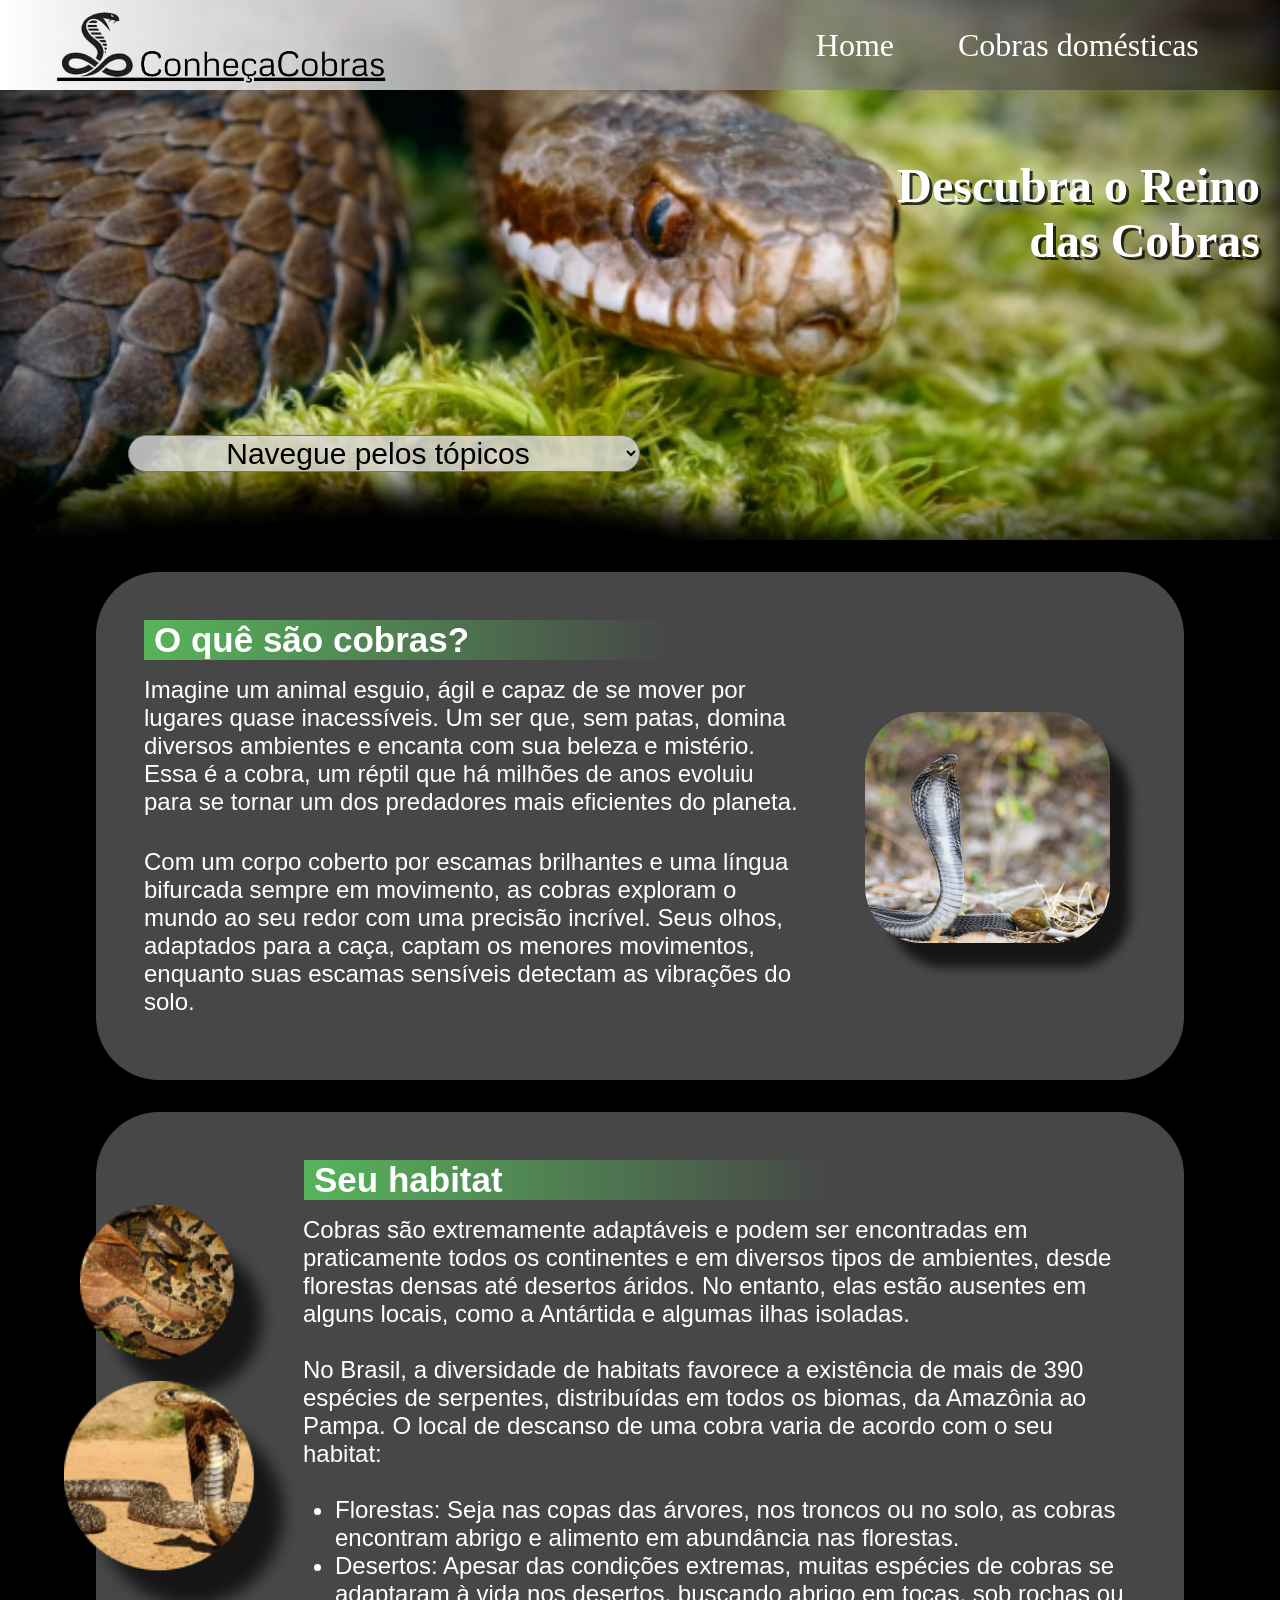
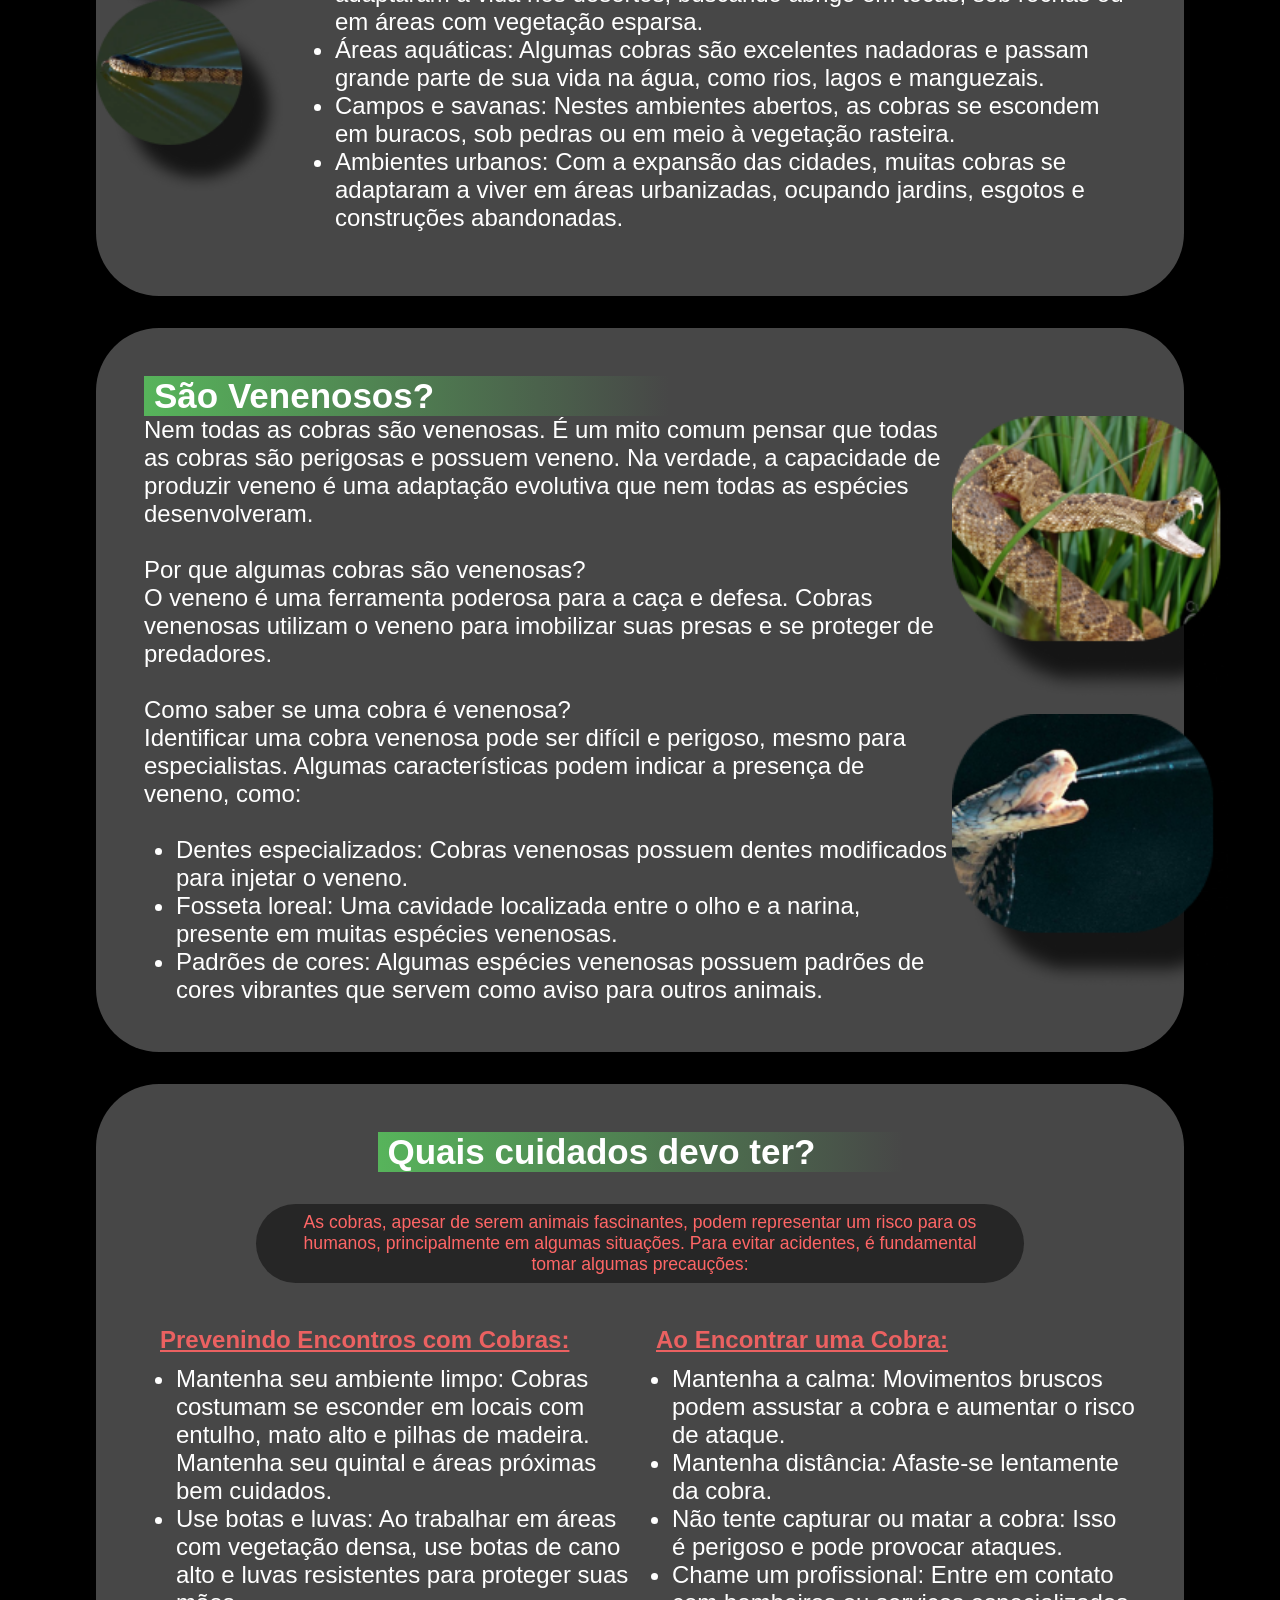
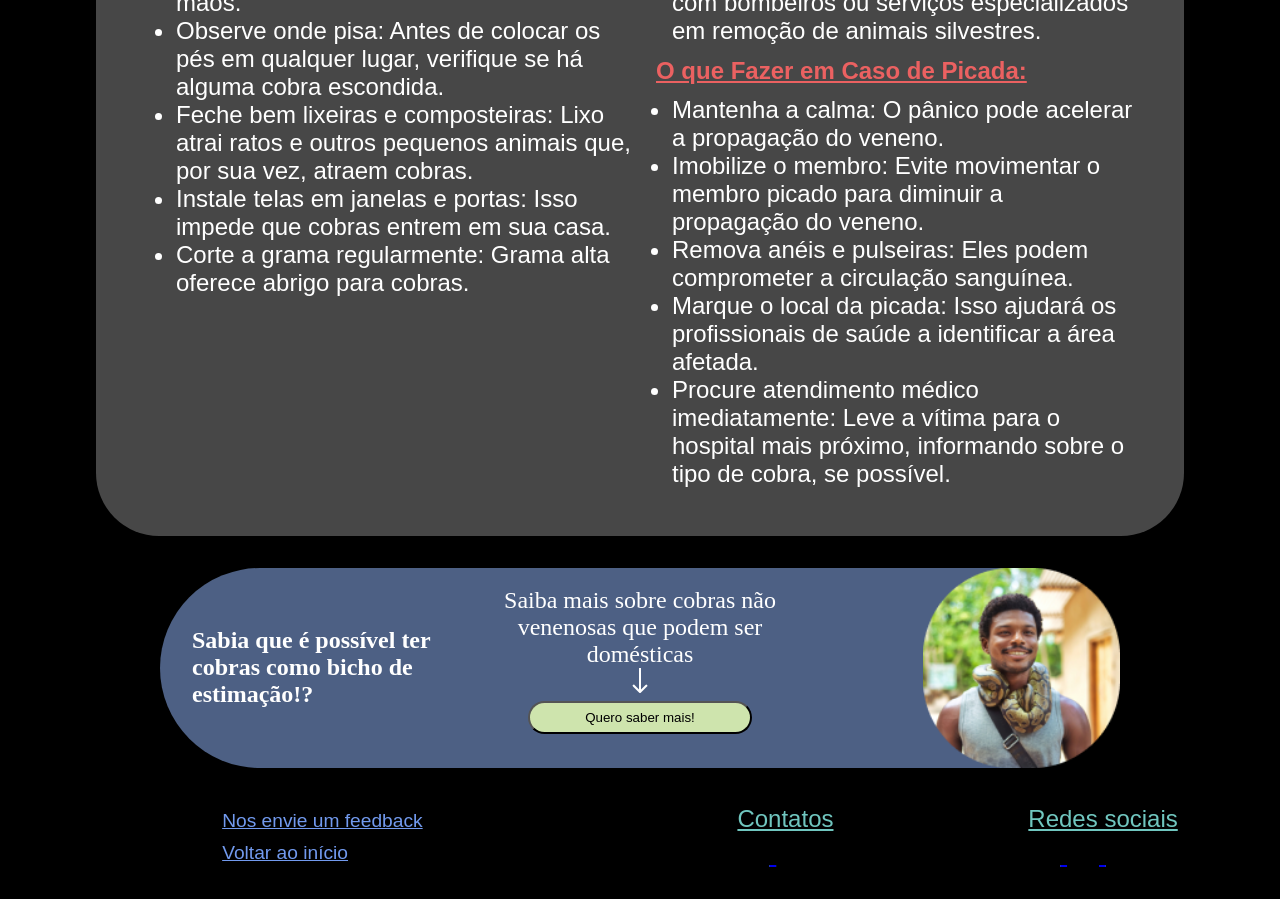
==== commit c71bb77a: "Projeto em dupla HTML e CSS finalizado" ====
--- a/index.html
+++ b/index.html
@@ -1,309 +1,285 @@
 <!DOCTYPE html>
 <html lang="pt-br">
-  <head>
-    <meta charset="UTF-8" />
-    <meta name="viewport" content="width=device-width, initial-scale=1.0" />
-    <link rel="stylesheet" href="style.css" />
-    <title>ConheçaCobras</title>
-  </head>
-
-  <body>
-    <header>
-      <div class="container">
-        <div class="flex">
-          <a href=""><img src="IMG/Cobra logo.png" alt="" /></a>
-          <nav>
-            <ul>
-              <li><a href="#">Home</a></li>
-              <li><a href="#">Cobras domésticas</a></li>
-            </ul>
+
+<head>
+  <meta charset="UTF-8" />
+  <meta name="viewport" content="width=device-width, initial-scale=1.0" />
+  <link rel="stylesheet" href="style.css" />
+  <title>ConheçaCobras</title>
+</head>
+
+<body>
+  <header>
+    <div class="container">
+      <div class="flex">
+        <a href=""><img src="IMG/Cobra logo.png" alt="" /></a>
+        <nav>
+          <ul>
+            <li><a href="#">Home</a></li>
+            <li><a href="#">Cobras domésticas</a></li>
+          </ul>
+        </nav>
+      </div>
+    </div>
+  </header>
+
+  <main>
+    <!-- Banner -->
+    <div class="banner">
+      <h1 id="titulobanner">Descubra o Reino das Cobras</h1>
+      <select name="" id="topicos">
+        <option value="0">Navegue pelos tópicos</option>
+        <option value="">O quê são Cobras?</option>
+        <option value="">Seu Habitat</option>
+        <option value="">São venenosos?</option>
+        <option value="">Quais cuidados devo ter?</option>
+      </select>
+    </div>
+    <!--Section Cobras  -->
+    <section>
+      <h3>O quê são cobras?</h3>
+      <div class="sectiondiv1">
+        <p class="paragrafo1">
+          Imagine um animal esguio, ágil e capaz de se mover por lugares quase
+          inacessíveis. Um ser que, sem patas, domina diversos ambientes e
+          encanta com sua beleza e mistério. Essa é a cobra, um réptil que há
+          milhões de anos evoluiu para se tornar um dos predadores mais
+          eficientes do planeta.
+        </p>
+        <p class="paragrafo2">
+          Com um corpo coberto por escamas brilhantes e uma língua bifurcada
+          sempre em movimento, as cobras exploram o mundo ao seu redor com uma
+          precisão incrível. Seus olhos, adaptados para a caça, captam os
+          menores movimentos, enquanto suas escamas sensíveis detectam as
+          vibrações do solo.
+        </p>
+        <img class="imagem1" src="/IMG/ImagemSect1.png" alt="Imagem foco na cobra" />
+      </div>
+    </section>
+
+    <!-- Section Habitat -->
+    <section>
+      <h3 class="titulo2">Seu habitat</h3>
+      <div class="section2div">
+        <div class="texto2">
+          <p>
+            Cobras são extremamente adaptáveis e podem ser encontradas em
+            praticamente todos os continentes e em diversos tipos de
+            ambientes, desde florestas densas até desertos áridos. No entanto,
+            elas estão ausentes em alguns locais, como a Antártida e algumas
+            ilhas isoladas.
+            <br /><br />
+            No Brasil, a diversidade de habitats favorece a existência de mais
+            de 390 espécies de serpentes, distribuídas em todos os biomas, da
+            Amazônia ao Pampa. O local de descanso de uma cobra varia de
+            acordo com o seu habitat:
+          </p>
+          <br />
+          <ul>
+            <li>
+              Florestas: Seja nas copas das árvores, nos troncos ou no solo,
+              as cobras encontram abrigo e alimento em abundância nas
+              florestas.
+            </li>
+            <li>
+              Desertos: Apesar das condições extremas, muitas espécies de
+              cobras se adaptaram à vida nos desertos, buscando abrigo em
+              tocas, sob rochas ou em áreas com vegetação esparsa.
+            </li>
+            <li>
+              Áreas aquáticas: Algumas cobras são excelentes nadadoras e
+              passam grande parte de sua vida na água, como rios, lagos e
+              manguezais.
+            </li>
+            <li>
+              Campos e savanas: Nestes ambientes abertos, as cobras se
+              escondem em buracos, sob pedras ou em meio à vegetação rasteira.
+            </li>
+            <li>
+              Ambientes urbanos: Com a expansão das cidades, muitas cobras se
+              adaptaram a viver em áreas urbanizadas, ocupando jardins,
+              esgotos e construções abandonadas.
+            </li>
+          </ul>
+        </div>
+        <img class="imagem2" src="/IMG/imgSect2.png" alt="Cobra em cima de folhas" />
+        <img class="imagem3" src="/IMG/imgSect2.1.png" alt="Cobra na areia amarela" />
+        <img class="imagem4" src="/IMG/imgSect2.2.png" alt="Cobra nadando" />
+      </div>
+    </section>
+
+    <!-- Section Veneno -->
+    <section>
+      <h3 class="titulo3">São Venenosos?</h3>
+      <div class="section3div">
+        <div class="texto3">
+          <p>
+            Nem todas as cobras são venenosas. É um mito comum pensar que
+            todas as cobras são perigosas e possuem veneno. Na verdade, a
+            capacidade de produzir veneno é uma adaptação evolutiva que nem
+            todas as espécies desenvolveram. <br />
+            <br />
+            Por que algumas cobras são venenosas? <br />
+            O veneno é uma ferramenta poderosa para a caça e defesa. Cobras
+            venenosas utilizam o veneno para imobilizar suas presas e se
+            proteger de predadores. <br />
+            <br />
+            Como saber se uma cobra é venenosa? <br />
+            Identificar uma cobra venenosa pode ser difícil e perigoso, mesmo
+            para especialistas. Algumas características podem indicar a
+            presença de veneno, como:
+          </p>
+          <br />
+          <ul>
+            <li>
+              Dentes especializados: Cobras venenosas possuem dentes
+              modificados para injetar o veneno.
+            </li>
+            <li>
+              Fosseta loreal: Uma cavidade localizada entre o olho e a narina,
+              presente em muitas espécies venenosas.
+            </li>
+            <li>
+              Padrões de cores: Algumas espécies venenosas possuem padrões de
+              cores vibrantes que servem como aviso para outros animais.
+            </li>
+          </ul>
+        </div>
+        <img class="imagem5" src="/IMG/imgsect3.png" alt="Cobra de boca aberta pingando veneno" />
+        <img class="imagem6" src="/IMG/imgsect3.1.png" alt="Cobra espirrando veneno para fora da boca dela" />
+      </div>
+    </section>
+
+    <!-- Section cuidados -->
+    <section>
+      <div class="section4div">
+        <h3 class="titulo4">Quais cuidados devo ter?</h3>
+        <div class="aviso">
+          <p>
+            As cobras, apesar de serem animais fascinantes, podem representar
+            um risco para os humanos, principalmente em algumas situações.
+            Para evitar acidentes, é fundamental tomar algumas precauções:
+          </p>
+        </div>
+
+        <div class="texto4">
+          <h5>Prevenindo Encontros com Cobras:</h5>
+          <ul>
+            <li>
+              Mantenha seu ambiente limpo: Cobras costumam se esconder em
+              locais com entulho, mato alto e pilhas de madeira. Mantenha seu
+              quintal e áreas próximas bem cuidados.
+            </li>
+            <li>
+              Use botas e luvas: Ao trabalhar em áreas com vegetação densa,
+              use botas de cano alto e luvas resistentes para proteger suas
+              mãos.
+            </li>
+            <li>
+              Observe onde pisa: Antes de colocar os pés em qualquer lugar,
+              verifique se há alguma cobra escondida.
+            </li>
+            <li>
+              Feche bem lixeiras e composteiras: Lixo atrai ratos e outros
+              pequenos animais que, por sua vez, atraem cobras.
+            </li>
+            <li>
+              Instale telas em janelas e portas: Isso impede que cobras entrem
+              em sua casa.
+            </li>
+            <li>
+              Corte a grama regularmente: Grama alta oferece abrigo para
+              cobras.
+            </li>
+          </ul>
+        </div>
+        <div class="texto5">
+          <h5>Ao Encontrar uma Cobra:</h5>
+          <ul>
+            <li>
+              Mantenha a calma: Movimentos bruscos podem assustar a cobra e
+              aumentar o risco de ataque.
+            </li>
+            <li>Mantenha distância: Afaste-se lentamente da cobra.</li>
+            <li>
+              Não tente capturar ou matar a cobra: Isso é perigoso e pode
+              provocar ataques.
+            </li>
+            <li>
+              Chame um profissional: Entre em contato com bombeiros ou
+              serviços especializados em remoção de animais silvestres.
+            </li>
+          </ul>
+        </div>
+        <div class="texto6">
+          <h5>O que Fazer em Caso de Picada:</h5>
+          <ul>
+            <li>
+              Mantenha a calma: O pânico pode acelerar a propagação do veneno.
+            </li>
+            <li>
+              Imobilize o membro: Evite movimentar o membro picado para
+              diminuir a propagação do veneno.
+            </li>
+            <li>
+              Remova anéis e pulseiras: Eles podem comprometer a circulação
+              sanguínea.
+            </li>
+            <li>
+              Marque o local da picada: Isso ajudará os profissionais de saúde
+              a identificar a área afetada.
+            </li>
+            <li>
+              Procure atendimento médico imediatamente: Leve a vítima para o
+              hospital mais próximo, informando sobre o tipo de cobra, se
+              possível.
+            </li>
+          </ul>
+        </div>
+      </div>
+    </section>
+    <!-- Section link para Cobra Doméstica -->
+    <div class="saibamais">
+      <h4>Sabia que é possível ter cobras como bicho de estimação!?</h4>
+      <p>Saiba mais sobre cobras não venenosas que podem ser domésticas</p>
+      <button>Quero saber mais!</button>
+      <img class="imagemhomem" src="/IMG/HomemCriador.png" alt="Homem com uma cobra no pescoço sorrindo" />
+      <img class="imagemseta" src="/IMG/Seta.png" alt="Seta indicando para o link" />
+    </div>
+  </main>
+  <footer>
+    <div class="fundofooter">
+      <div class="footergrid">
+        
+          <nav class="linkfooter">
+            <a href=")link da outra pag)">Nos envie um feedback</a>
+            <a href="">Voltar ao início</a>
+            <!-- Como faço a interação? -->
           </nav>
-        </div>
-      </div>
-    </header>
-
-    <main>
-      <!-- Banner -->
-      <div class="banner">
-        <h1 id="titulobanner">Descubra o Reino das Cobras</h1>
-        <select name="" id="topicos">
-          <option value="0">Navegue pelos tópicos</option>
-          <option value="">O quê são Cobras?</option>
-          <option value="">Seu Habitat</option>
-          <option value="">São venenosos?</option>
-          <option value="">Quais cuidados devo ter?</option>
-        </select>
-      </div>
-      <!--Section Cobras  -->
-      <section>
-        <h3>O quê são cobras?</h3>
-        <div class="sectiondiv1">
-          <p class="paragrafo1">
-            Imagine um animal esguio, ágil e capaz de se mover por lugares quase
-            inacessíveis. Um ser que, sem patas, domina diversos ambientes e
-            encanta com sua beleza e mistério. Essa é a cobra, um réptil que há
-            milhões de anos evoluiu para se tornar um dos predadores mais
-            eficientes do planeta.
-          </p>
-          <p class="paragrafo2">
-            Com um corpo coberto por escamas brilhantes e uma língua bifurcada
-            sempre em movimento, as cobras exploram o mundo ao seu redor com uma
-            precisão incrível. Seus olhos, adaptados para a caça, captam os
-            menores movimentos, enquanto suas escamas sensíveis detectam as
-            vibrações do solo.
-          </p>
-          <img
-            class="imagem1"
-            src="/IMG/ImagemSect1.png"
-            alt="Imagem foco na cobra"
-          />
-        </div>
-      </section>
-
-      <!-- Section Habitat -->
-      <section>
-        <h3 class="titulo2">Seu habitat</h3>
-        <div class="section2div">
-          <div class="texto2">
-            <p>
-              Cobras são extremamente adaptáveis e podem ser encontradas em
-              praticamente todos os continentes e em diversos tipos de
-              ambientes, desde florestas densas até desertos áridos. No entanto,
-              elas estão ausentes em alguns locais, como a Antártida e algumas
-              ilhas isoladas.
-              <br /><br />
-              No Brasil, a diversidade de habitats favorece a existência de mais
-              de 390 espécies de serpentes, distribuídas em todos os biomas, da
-              Amazônia ao Pampa. O local de descanso de uma cobra varia de
-              acordo com o seu habitat:
-            </p>
-            <br />
-            <ul>
-              <li>
-                Florestas: Seja nas copas das árvores, nos troncos ou no solo,
-                as cobras encontram abrigo e alimento em abundância nas
-                florestas.
-              </li>
-              <li>
-                Desertos: Apesar das condições extremas, muitas espécies de
-                cobras se adaptaram à vida nos desertos, buscando abrigo em
-                tocas, sob rochas ou em áreas com vegetação esparsa.
-              </li>
-              <li>
-                Áreas aquáticas: Algumas cobras são excelentes nadadoras e
-                passam grande parte de sua vida na água, como rios, lagos e
-                manguezais.
-              </li>
-              <li>
-                Campos e savanas: Nestes ambientes abertos, as cobras se
-                escondem em buracos, sob pedras ou em meio à vegetação rasteira.
-              </li>
-              <li>
-                Ambientes urbanos: Com a expansão das cidades, muitas cobras se
-                adaptaram a viver em áreas urbanizadas, ocupando jardins,
-                esgotos e construções abandonadas.
-              </li>
-            </ul>
+        
+        <div class="footerflex">
+          <div>
+            <p>Contatos</p>
+            <a href="whatsapp.com" target="_blank">
+              <img src="/IMG/whatsapp.svg" alt="Logo Whatsapp" />
+            </a>
+            <a href="https://criarmeulink.com.br/u/1726640187" target="_blank">
+              <img src="/IMG/telefone.png" alt="Logo Telefone" />
+            </a>
           </div>
-          <img
-            class="imagem2"
-            src="/IMG/imgSect2.png"
-            alt="Cobra em cima de folhas"
-          />
-          <img
-            class="imagem3"
-            src="/IMG/imgSect2.1.png"
-            alt="Cobra na areia amarela"
-          />
-          <img class="imagem4" src="/IMG/imgSect2.2.png" alt="Cobra nadando" />
-        </div>
-      </section>
-
-      <!-- Section Veneno -->
-      <section>
-        <h3 class="titulo3">São Venenosos?</h3>
-        <div class="section3div">
-          <div class="texto3">
-            <p>
-              Nem todas as cobras são venenosas. É um mito comum pensar que
-              todas as cobras são perigosas e possuem veneno. Na verdade, a
-              capacidade de produzir veneno é uma adaptação evolutiva que nem
-              todas as espécies desenvolveram. <br />
-              <br />
-              Por que algumas cobras são venenosas? <br />
-              O veneno é uma ferramenta poderosa para a caça e defesa. Cobras
-              venenosas utilizam o veneno para imobilizar suas presas e se
-              proteger de predadores. <br />
-              <br />
-              Como saber se uma cobra é venenosa? <br />
-              Identificar uma cobra venenosa pode ser difícil e perigoso, mesmo
-              para especialistas. Algumas características podem indicar a
-              presença de veneno, como:
-            </p>
-            <br />
-            <ul>
-              <li>
-                Dentes especializados: Cobras venenosas possuem dentes
-                modificados para injetar o veneno.
-              </li>
-              <li>
-                Fosseta loreal: Uma cavidade localizada entre o olho e a narina,
-                presente em muitas espécies venenosas.
-              </li>
-              <li>
-                Padrões de cores: Algumas espécies venenosas possuem padrões de
-                cores vibrantes que servem como aviso para outros animais.
-              </li>
-            </ul>
+          <div>
+            <p>Redes sociais</p>
+            <a href="http://instagram.com" target="_blank">
+              <img src="/IMG/instagram.svg" alt="Logo Instagram" />
+            </a>
+            <a href="http://facebook.com" target="_blank">
+              <img src="/IMG/facebook.svg" alt="Logo Facebook" />
+            </a>
+            <a href="http://gmail.com" target="_blank">
+              <img src="/IMG/gmail (1).png" alt="Logo Gmail" />
+            </a>
           </div>
-          <img
-            class="imagem5"
-            src="/IMG/imgsect3.png"
-            alt="Cobra de boca aberta pingando veneno"
-          />
-          <img
-            class="imagem6"
-            src="/IMG/imgsect3.1.png"
-            alt="Cobra espirrando veneno para fora da boca dela"
-          />
-        </div>
-      </section>
-
-      <!-- Section cuidados -->
-      <section>
-        <div class="section4div">
-          <h3 class="titulo4">Quais cuidados devo ter?</h3>
-          <div class="aviso">
-            <p>
-              As cobras, apesar de serem animais fascinantes, podem representar
-              um risco para os humanos, principalmente em algumas situações.
-              Para evitar acidentes, é fundamental tomar algumas precauções:
-            </p>
-          </div>
-
-          <div class="texto4">
-            <h5>Prevenindo Encontros com Cobras:</h5>
-            <ul>
-              <li>
-                Mantenha seu ambiente limpo: Cobras costumam se esconder em
-                locais com entulho, mato alto e pilhas de madeira. Mantenha seu
-                quintal e áreas próximas bem cuidados.
-              </li>
-              <li>
-                Use botas e luvas: Ao trabalhar em áreas com vegetação densa,
-                use botas de cano alto e luvas resistentes para proteger suas
-                mãos.
-              </li>
-              <li>
-                Observe onde pisa: Antes de colocar os pés em qualquer lugar,
-                verifique se há alguma cobra escondida.
-              </li>
-              <li>
-                Feche bem lixeiras e composteiras: Lixo atrai ratos e outros
-                pequenos animais que, por sua vez, atraem cobras.
-              </li>
-              <li>
-                Instale telas em janelas e portas: Isso impede que cobras entrem
-                em sua casa.
-              </li>
-              <li>
-                Corte a grama regularmente: Grama alta oferece abrigo para
-                cobras.
-              </li>
-            </ul>
-          </div>
-          <div class="texto5">
-            <h5>Ao Encontrar uma Cobra:</h5>
-            <ul>
-              <li>
-                Mantenha a calma: Movimentos bruscos podem assustar a cobra e
-                aumentar o risco de ataque.
-              </li>
-              <li>Mantenha distância: Afaste-se lentamente da cobra.</li>
-              <li>
-                Não tente capturar ou matar a cobra: Isso é perigoso e pode
-                provocar ataques.
-              </li>
-              <li>
-                Chame um profissional: Entre em contato com bombeiros ou
-                serviços especializados em remoção de animais silvestres.
-              </li>
-            </ul>
-          </div>
-          <div class="texto6">
-            <h5>O que Fazer em Caso de Picada:</h5>
-            <ul>
-              <li>
-                Mantenha a calma: O pânico pode acelerar a propagação do veneno.
-              </li>
-              <li>
-                Imobilize o membro: Evite movimentar o membro picado para
-                diminuir a propagação do veneno.
-              </li>
-              <li>
-                Remova anéis e pulseiras: Eles podem comprometer a circulação
-                sanguínea.
-              </li>
-              <li>
-                Marque o local da picada: Isso ajudará os profissionais de saúde
-                a identificar a área afetada.
-              </li>
-              <li>
-                Procure atendimento médico imediatamente: Leve a vítima para o
-                hospital mais próximo, informando sobre o tipo de cobra, se
-                possível.
-              </li>
-            </ul>
-          </div>
-        </div>
-      </section>
-      <!-- Section link para Cobra Doméstica -->
-      <div class="saibamais">
-        <h4>Sabia que é possível ter cobras como bicho de estimação!?</h4>
-        <p>Saiba mais sobre cobras não venenosas que podem ser domésticas</p>
-        <button>Quero saber mais!</button>
-        <img
-          class="imagemhomem"
-          src="/IMG/HomemCriador.png"
-          alt="Homem com uma cobra no pescoço sorrindo"
-        />
-        <img
-          class="imagemseta"
-          src="/IMG/Seta.png"
-          alt="Seta indicando para o link"
-        />
-      </div>
-    </main>
-    <footer>
-      <nav>
-        <a href=")link da outra pag)">Nos envie um feedback</a>
-        <a href="">Voltar ao início</a>
-        <!-- Como faço a interação? -->
-      </nav>
-      <div>
-        div
-        <p>Contatos</p>
-        <a href="whatsapp.com" target="_blank">
-          <img src="/IMG/whatsapp 1.png" alt="Logo Whatsapp" />
-        </a>
-        <a href="https://criarmeulink.com.br/u/1726640187" target="_blank">
-          <img
-            src="/IMG/botao-de-simbolo-de-telefone 1.png"
-            alt="Logo Telefone"
-          />
-        </a>
-      </div>
-      <div>
-        <p>Redes sociais</p>
-        <a href="http://instagram.com" target="_blank">
-          <img src="/IMG/instagram 1.png" alt="Logo Instagram" />
-        </a>
-        <a href="http://facebook.com" target="_blank">
-          <img src="/IMG/facebook 1.png" alt="Logo Facebook" />
-        </a>
-        <a href="http://gmail.com" target="_blank">
-          <img src="/IMG/gmail 1.png" alt="Logo Gmail" />
-        </a>
+        </div>
       </div>
     </footer>
   </body>
--- a/style.css
+++ b/style.css
@@ -38,9 +38,13 @@
   margin: 0 30px;
   font-size: 2rem;
 }
+
 header ul li a {
   color: white;
   text-decoration: none;
+}
+header ul li a:hover{
+  color: #d3d0e6;
 }
 .banner {
   height: 60vh;
@@ -282,3 +286,54 @@
   align-self: center;
   justify-self: end;
 }
+.fundofooter{
+  height: 11vh;
+  background-image: url(./IMG/FundoFooter.svg);
+  background-position: center;
+  background-repeat: no-repeat;
+  background-size: cover;
+}
+.footergrid{
+  display: grid;
+  grid-template-columns: repeat(2, 1fr);
+  padding: 0.3rem;
+  
+  
+}
+.footerflex{
+  display: flex;
+  flex-wrap: wrap;  
+  place-content: space-around;
+  font-family: "DM Sans", sans-serif;
+  font-size: 1.5rem;
+  text-decoration: underline;
+  color: #70c6bf;
+
+  
+}
+
+.linkfooter{
+  display: flex;
+  flex-wrap: wrap;
+  flex-direction: column;
+  font-family: "DM Sans", sans-serif;
+  font-size: 1.2rem;
+  align-content: space-around;
+  justify-content:space-around;
+}
+
+.linkfooter a{
+  color:rgb(114, 154, 238);
+  
+}
+.linkfooter a:hover{
+  color:rgb(50, 108, 234);
+
+}
+footer div div div div img{
+  width: 2rem;
+  padding-right: 2px;
+}
+footer div div div div img:hover{
+  background-color: #3419ff;
+}
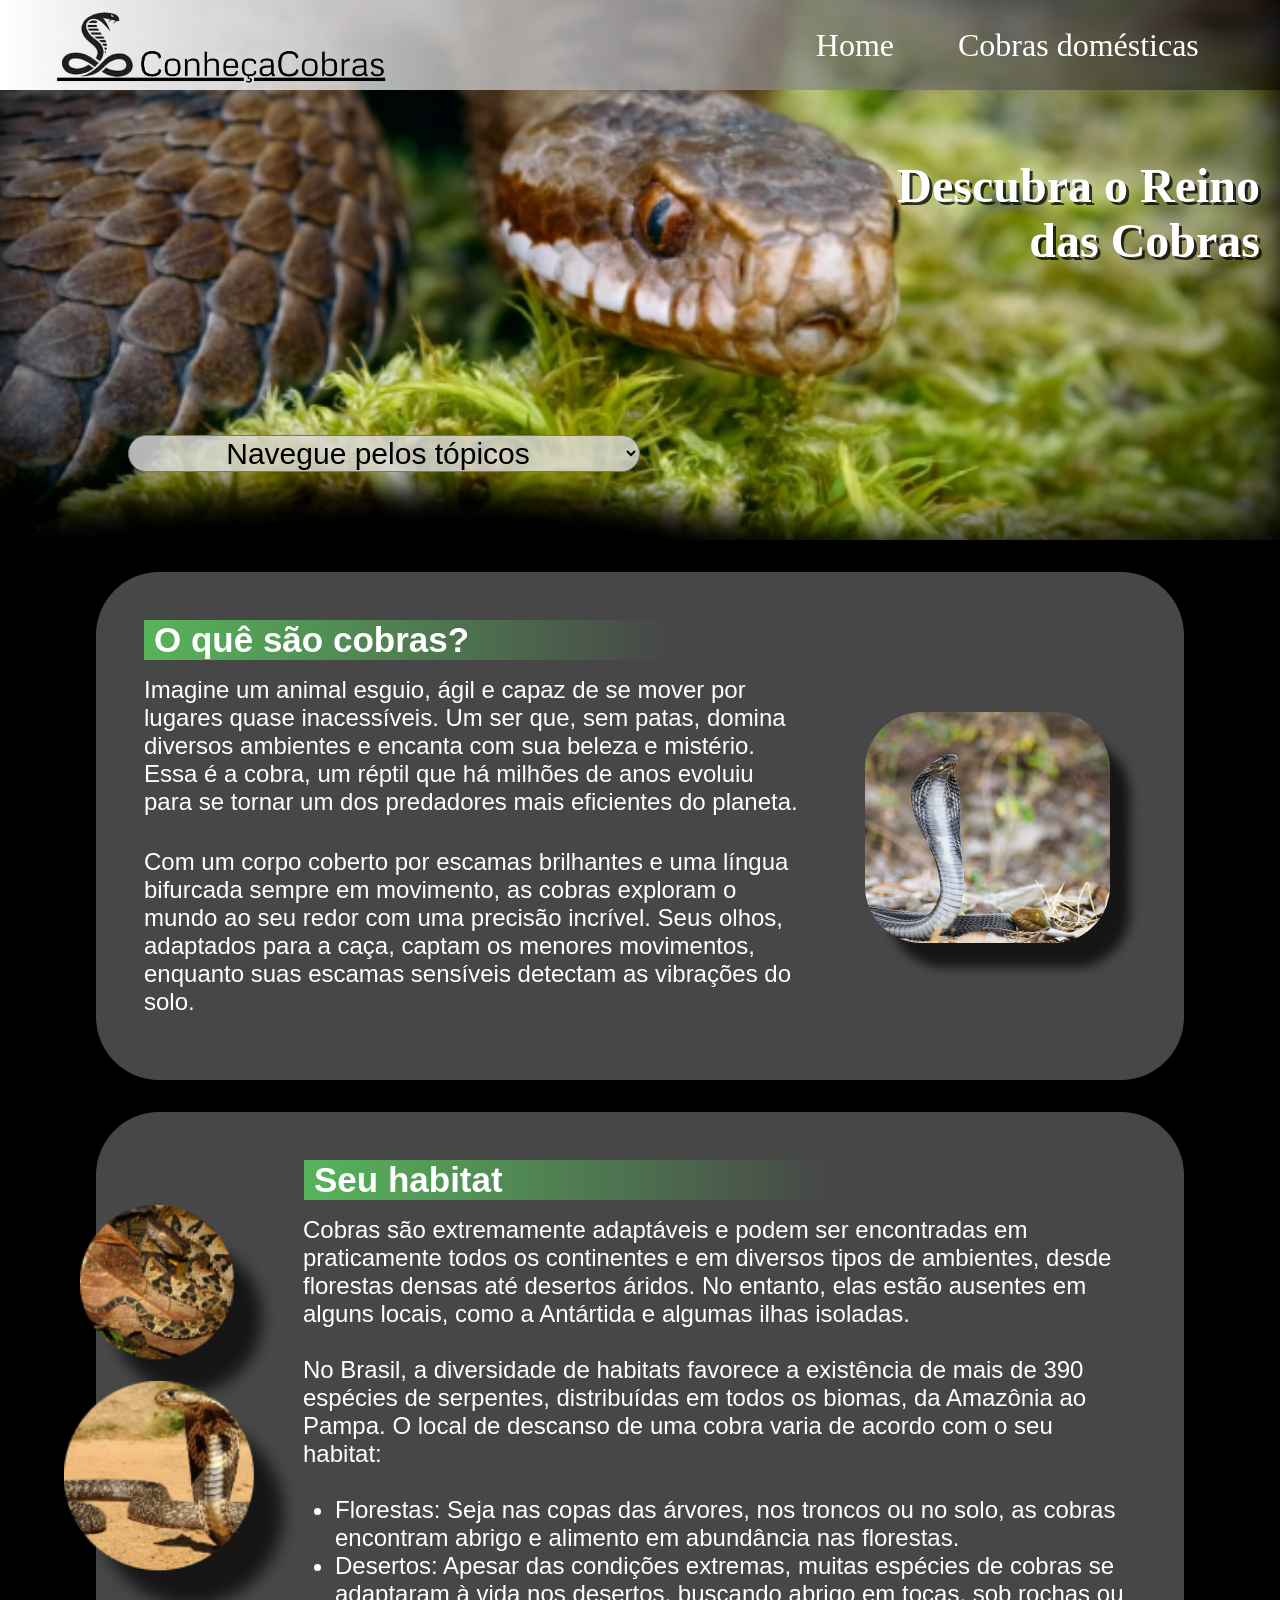
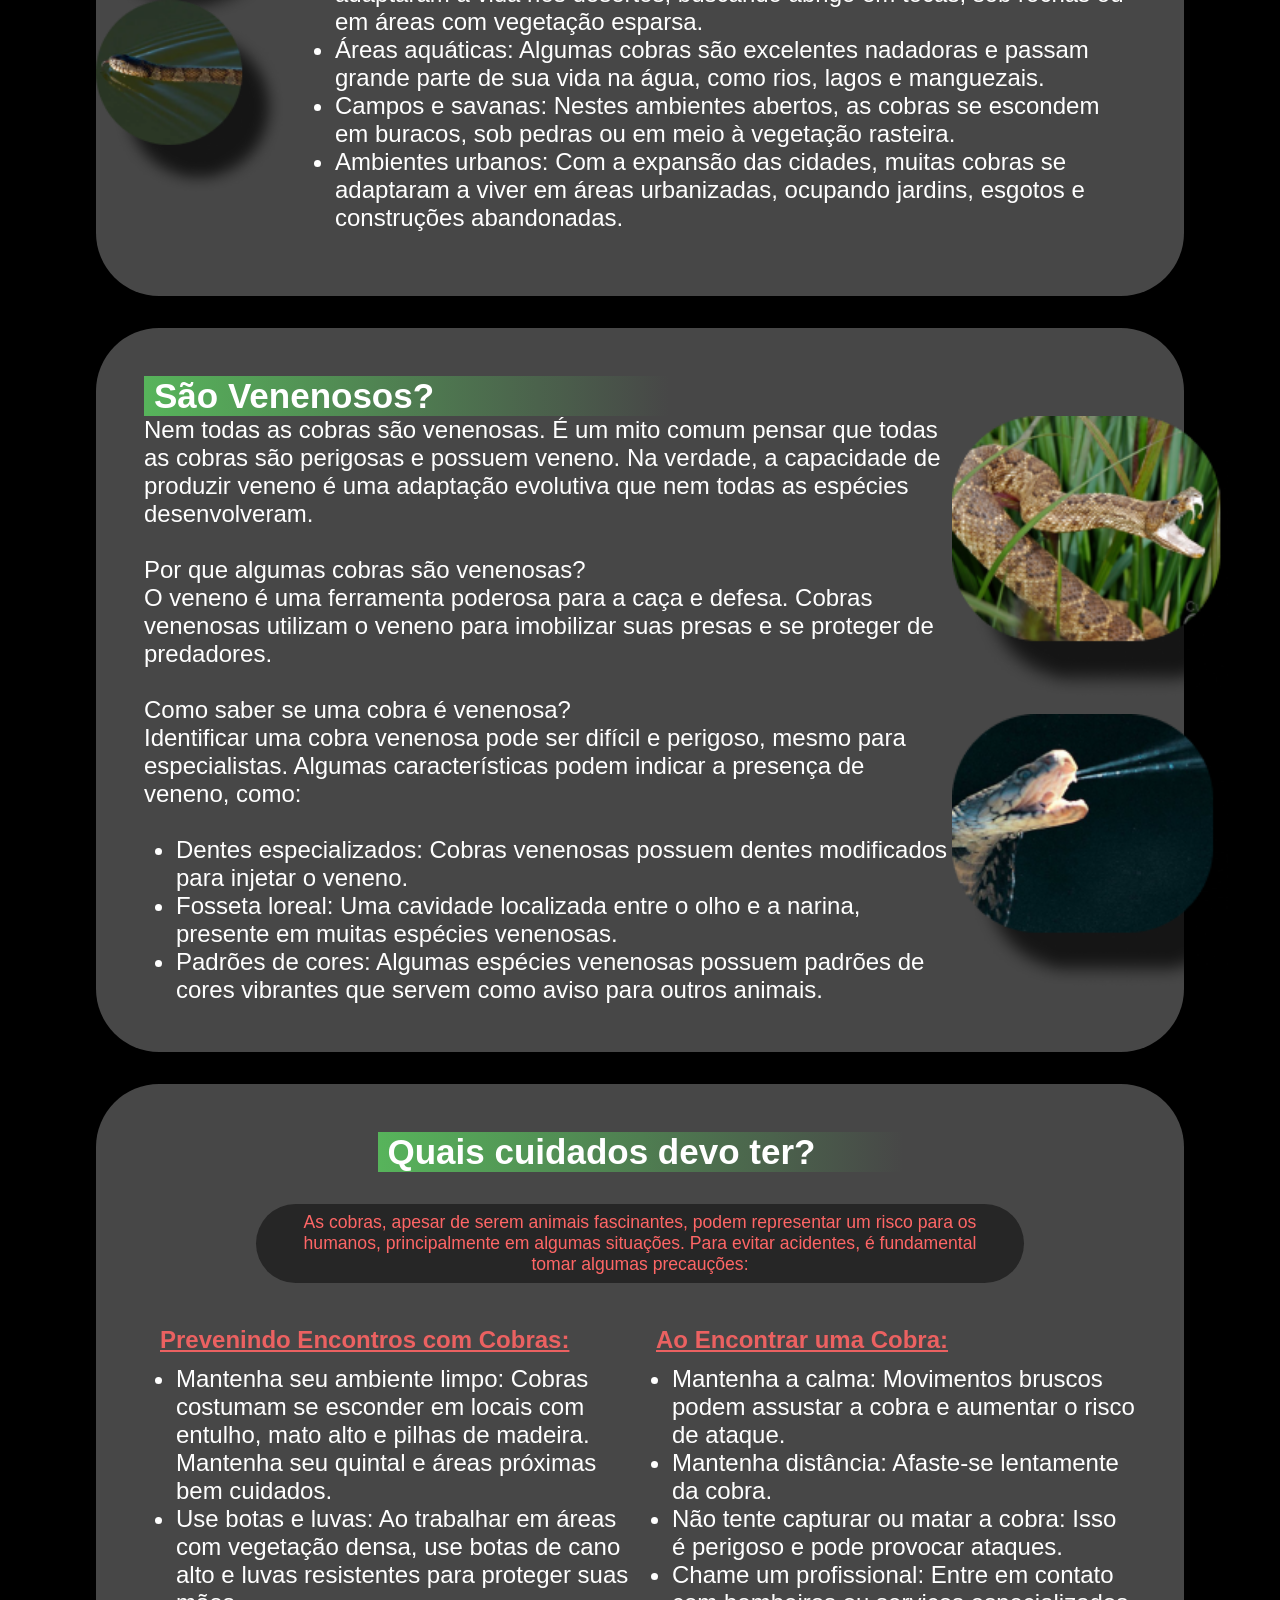
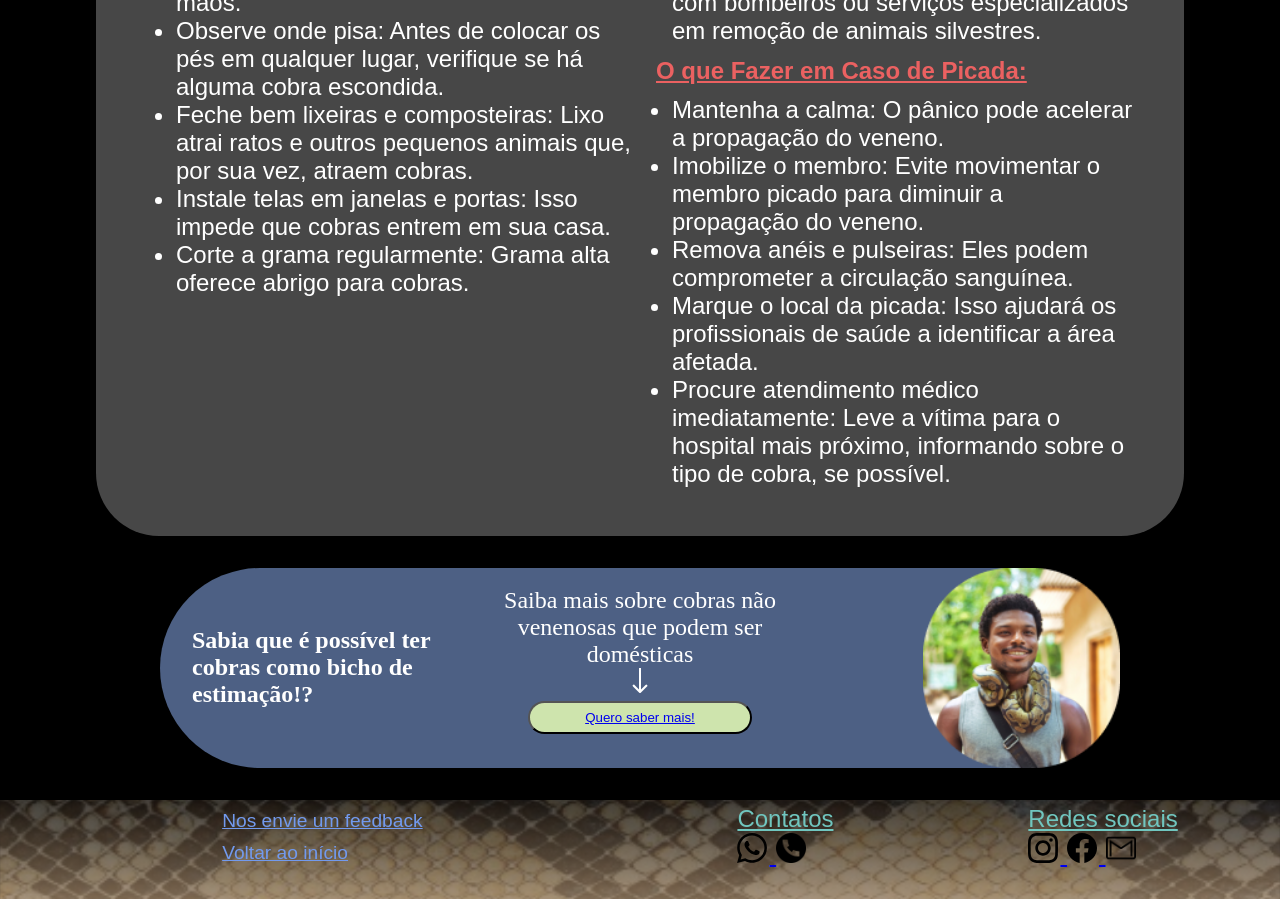
==== commit 80888cda: "Atualizando pasta" ====
--- a/index.html
+++ b/index.html
@@ -12,11 +12,11 @@
   <header>
     <div class="container">
       <div class="flex">
-        <a href=""><img src="IMG/Cobra logo.png" alt="" /></a>
+        <a href=""><img src="/assets/IMG/Cobra logo.png" alt="" /></a>
         <nav>
           <ul>
-            <li><a href="#">Home</a></li>
-            <li><a href="#">Cobras domésticas</a></li>
+            <li><a href="index.html">Home</a></li>
+            <li><a href="index2.html">Cobras domésticas</a></li>
           </ul>
         </nav>
       </div>
@@ -53,7 +53,7 @@
           menores movimentos, enquanto suas escamas sensíveis detectam as
           vibrações do solo.
         </p>
-        <img class="imagem1" src="/IMG/ImagemSect1.png" alt="Imagem foco na cobra" />
+        <img class="imagem1" src="/assets/IMG/ImagemSect1.png" alt="Imagem foco na cobra" />
       </div>
     </section>
 
@@ -102,9 +102,9 @@
             </li>
           </ul>
         </div>
-        <img class="imagem2" src="/IMG/imgSect2.png" alt="Cobra em cima de folhas" />
-        <img class="imagem3" src="/IMG/imgSect2.1.png" alt="Cobra na areia amarela" />
-        <img class="imagem4" src="/IMG/imgSect2.2.png" alt="Cobra nadando" />
+        <img class="imagem2" src="/assets/IMG/imgSect2.png" alt="Cobra em cima de folhas" />
+        <img class="imagem3" src="/assets/IMG/imgSect2.1.png" alt="Cobra na areia amarela" />
+        <img class="imagem4" src="/assets/IMG/imgSect2.2.png" alt="Cobra nadando" />
       </div>
     </section>
 
@@ -145,8 +145,8 @@
             </li>
           </ul>
         </div>
-        <img class="imagem5" src="/IMG/imgsect3.png" alt="Cobra de boca aberta pingando veneno" />
-        <img class="imagem6" src="/IMG/imgsect3.1.png" alt="Cobra espirrando veneno para fora da boca dela" />
+        <img class="imagem5" src="/assets/IMG/imgsect3.png" alt="Cobra de boca aberta pingando veneno" />
+        <img class="imagem6" src="/assets/IMG/imgsect3.1.png" alt="Cobra espirrando veneno para fora da boca dela" />
       </div>
     </section>
 
@@ -242,9 +242,9 @@
     <div class="saibamais">
       <h4>Sabia que é possível ter cobras como bicho de estimação!?</h4>
       <p>Saiba mais sobre cobras não venenosas que podem ser domésticas</p>
-      <button>Quero saber mais!</button>
-      <img class="imagemhomem" src="/IMG/HomemCriador.png" alt="Homem com uma cobra no pescoço sorrindo" />
-      <img class="imagemseta" src="/IMG/Seta.png" alt="Seta indicando para o link" />
+      <button><a href="index2.html">Quero saber mais!</a></button>
+      <img class="imagemhomem" src="/assets/IMG/HomemCriador.png" alt="Homem com uma cobra no pescoço sorrindo" />
+      <img class="imagemseta" src="/assets/IMG/Seta.png" alt="Seta indicando para o link" />
     </div>
   </main>
   <footer>
@@ -252,7 +252,7 @@
       <div class="footergrid">
         
           <nav class="linkfooter">
-            <a href=")link da outra pag)">Nos envie um feedback</a>
+            <a href="index2.html">Nos envie um feedback</a>
             <a href="">Voltar ao início</a>
             <!-- Como faço a interação? -->
           </nav>
@@ -261,22 +261,22 @@
           <div>
             <p>Contatos</p>
             <a href="whatsapp.com" target="_blank">
-              <img src="/IMG/whatsapp.svg" alt="Logo Whatsapp" />
+              <img src="/assets/IMG/whatsapp.svg" alt="Logo Whatsapp" />
             </a>
             <a href="https://criarmeulink.com.br/u/1726640187" target="_blank">
-              <img src="/IMG/telefone.png" alt="Logo Telefone" />
+              <img src="/assets/IMG/telefone.png" alt="Logo Telefone" />
             </a>
           </div>
           <div>
             <p>Redes sociais</p>
             <a href="http://instagram.com" target="_blank">
-              <img src="/IMG/instagram.svg" alt="Logo Instagram" />
+              <img src="/assets/IMG/instagram.svg" alt="Logo Instagram" />
             </a>
             <a href="http://facebook.com" target="_blank">
-              <img src="/IMG/facebook.svg" alt="Logo Facebook" />
+              <img src="/assets/IMG/facebook.svg" alt="Logo Facebook" />
             </a>
             <a href="http://gmail.com" target="_blank">
-              <img src="/IMG/gmail (1).png" alt="Logo Gmail" />
+              <img src="/assets/IMG/gmail (1).png" alt="Logo Gmail" />
             </a>
           </div>
         </div>
--- a/style.css
+++ b/style.css
@@ -43,12 +43,12 @@
   color: white;
   text-decoration: none;
 }
-header ul li a:hover{
+header ul li a:hover {
   color: #d3d0e6;
 }
 .banner {
   height: 60vh;
-  background-image: url(IMG/BannerPrincipal.png);
+  background-image: url(assets/IMG/BannerPrincipal.png);
   background-position: center;
   background-repeat: no-repeat;
   background-size: cover;
@@ -286,54 +286,48 @@
   align-self: center;
   justify-self: end;
 }
-.fundofooter{
+.fundofooter {
   height: 11vh;
-  background-image: url(./IMG/FundoFooter.svg);
+  background-image: url(/assets/IMG/fundofooter.svg);
   background-position: center;
   background-repeat: no-repeat;
   background-size: cover;
 }
-.footergrid{
+.footergrid {
   display: grid;
   grid-template-columns: repeat(2, 1fr);
   padding: 0.3rem;
-  
-  
-}
-.footerflex{
+}
+.footerflex {
   display: flex;
-  flex-wrap: wrap;  
+  flex-wrap: wrap;
   place-content: space-around;
   font-family: "DM Sans", sans-serif;
   font-size: 1.5rem;
   text-decoration: underline;
   color: #70c6bf;
-
-  
-}
-
-.linkfooter{
+}
+
+.linkfooter {
   display: flex;
   flex-wrap: wrap;
   flex-direction: column;
   font-family: "DM Sans", sans-serif;
   font-size: 1.2rem;
   align-content: space-around;
-  justify-content:space-around;
-}
-
-.linkfooter a{
-  color:rgb(114, 154, 238);
-  
-}
-.linkfooter a:hover{
-  color:rgb(50, 108, 234);
-
-}
-footer div div div div img{
+  justify-content: space-around;
+}
+
+.linkfooter a {
+  color: rgb(114, 154, 238);
+}
+.linkfooter a:hover {
+  color: rgb(50, 108, 234);
+}
+footer div div div div img {
   width: 2rem;
   padding-right: 2px;
 }
-footer div div div div img:hover{
+footer div div div div img:hover {
   background-color: #3419ff;
-}+}
